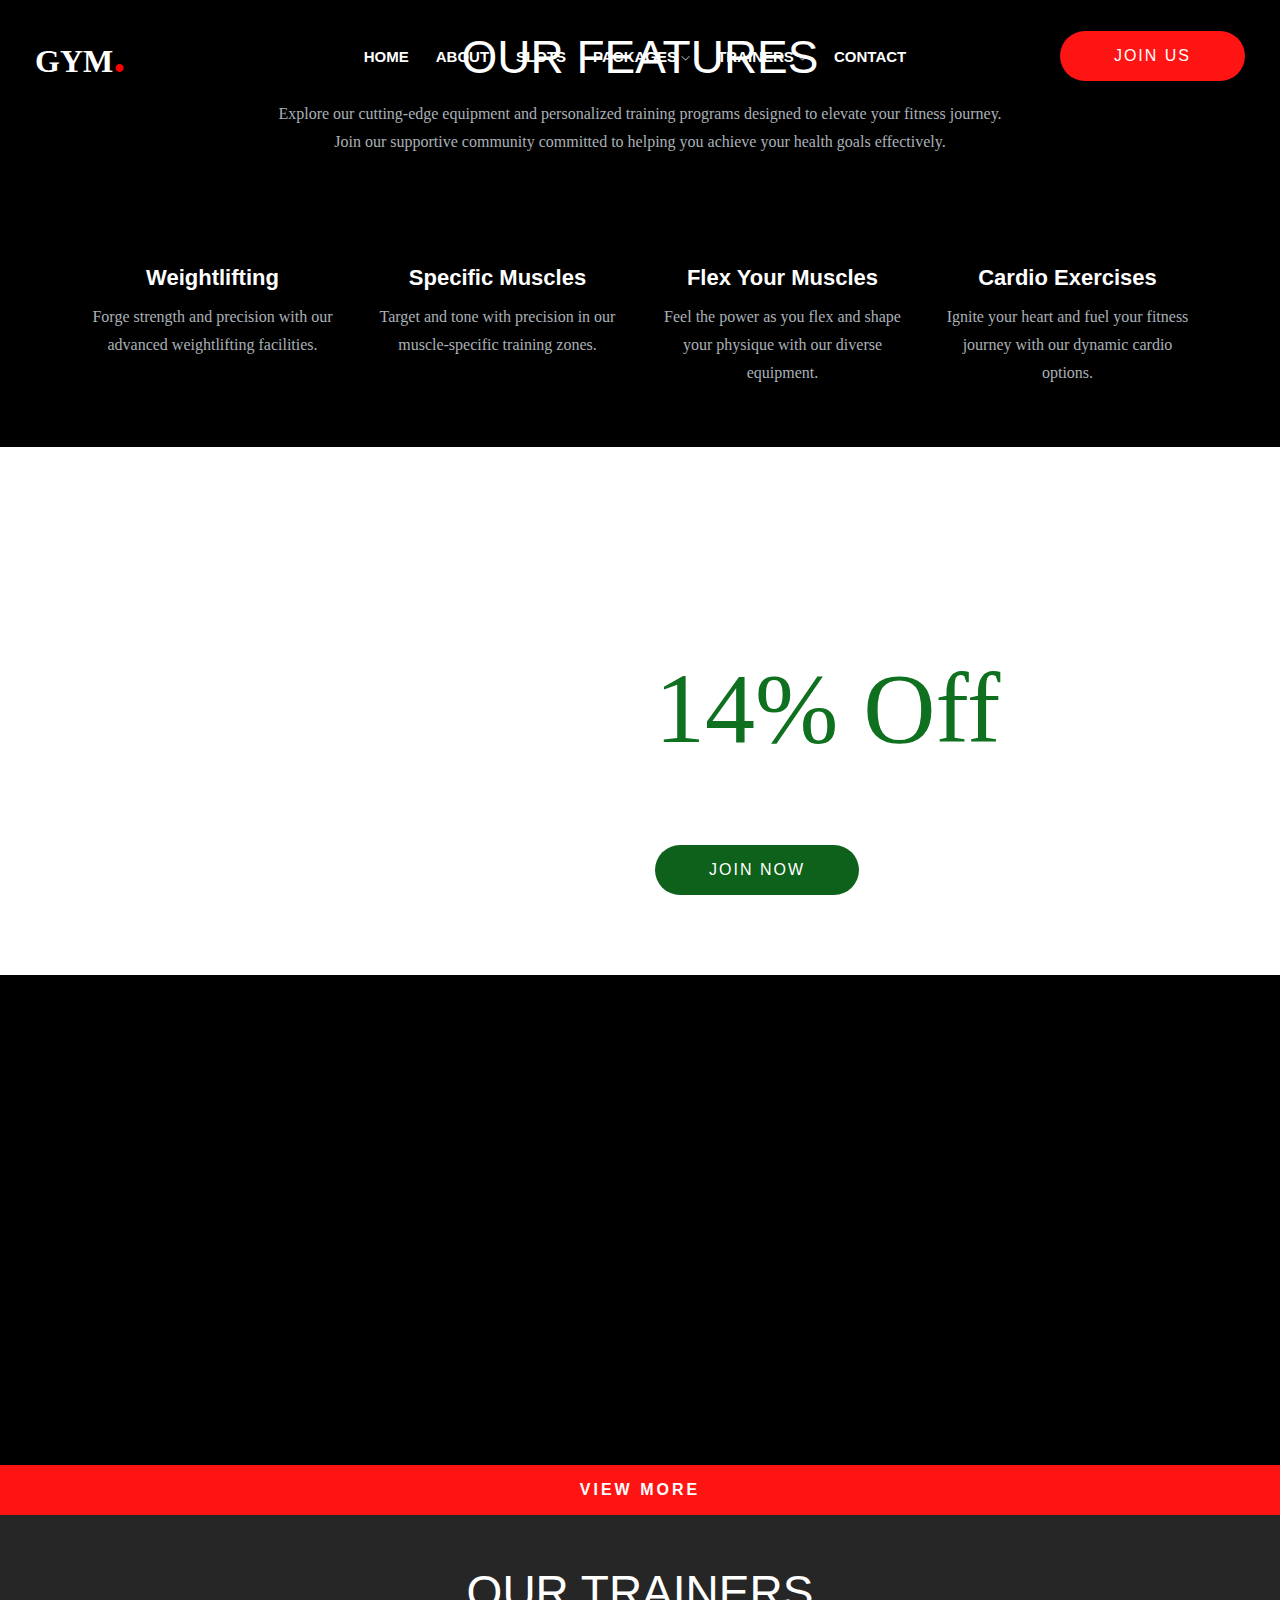
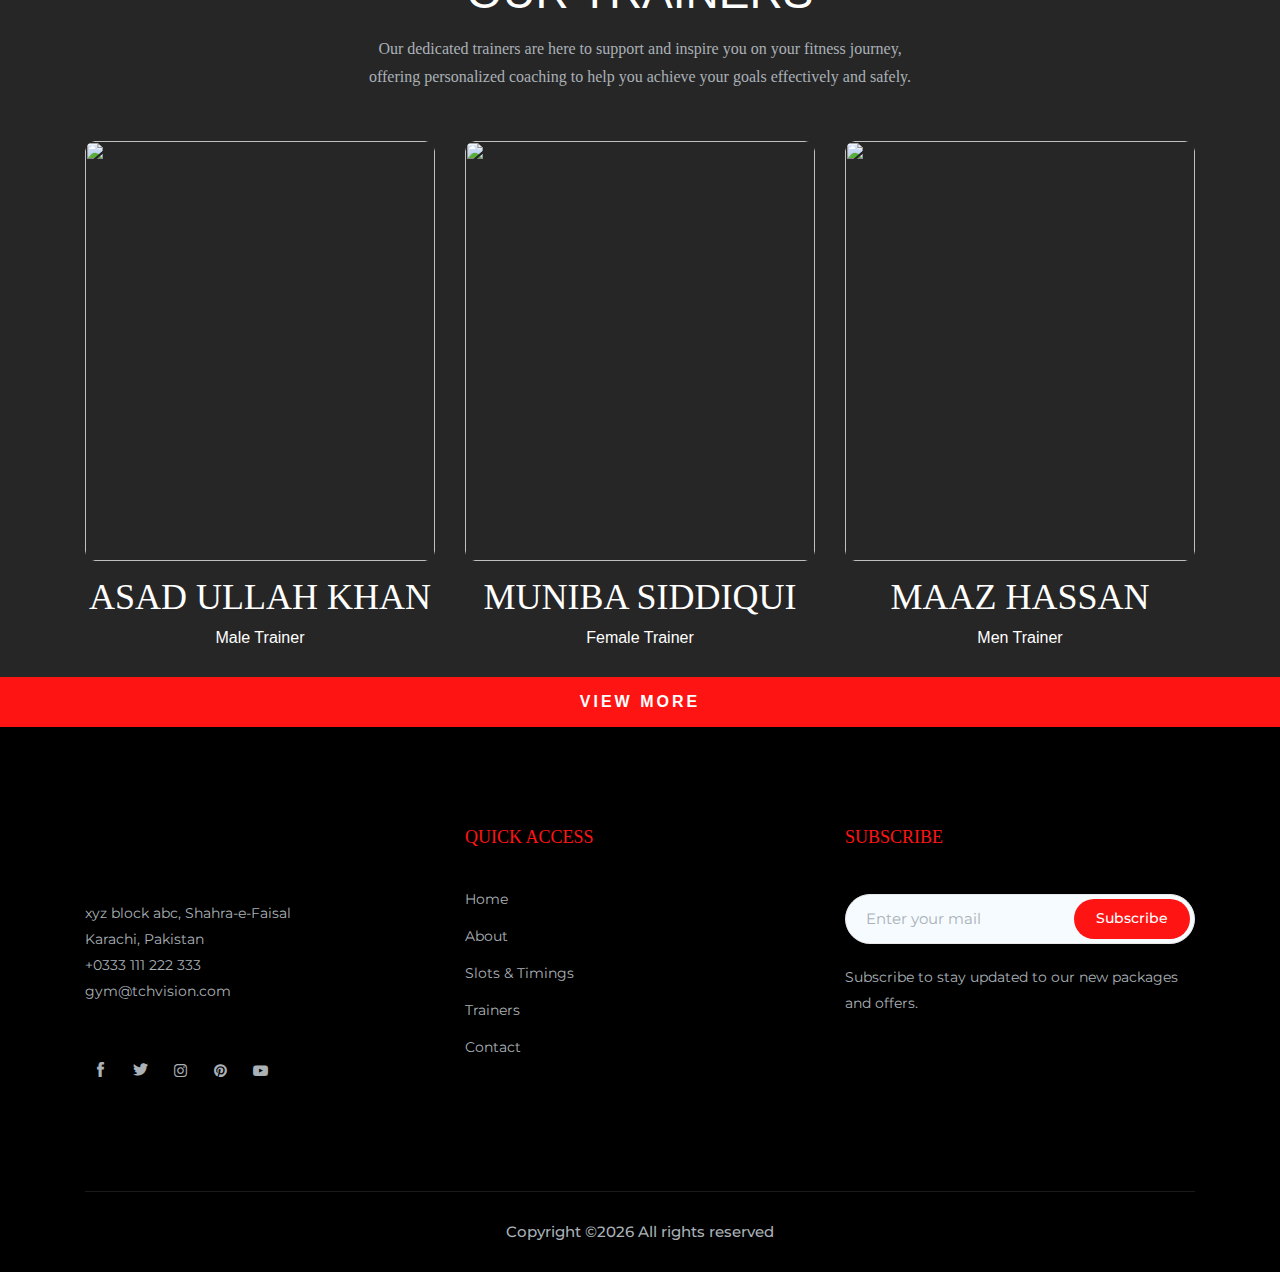
==== index.html @ 20e91f81 "Add files via upload" ====
<!DOCTYPE html>
<html lang="en">
    <head>
        <meta charset="UTF-8">
        <meta name="viewport" content="width=device-width, initial-scale=1.0">
        <title>GYM.</title>

        <!-- <link rel="manifest" href="site.webmanifest"> -->
        <link rel="shortcut icon" type="image/x-icon" href="img/favicon.png">
        <!-- Place favicon.ico in the root directory -->

        <!-- w3school links here  -->
        <!-- links for text animations -->
        <link href="https://unpkg.com/aos@2.3.1/dist/aos.css" rel="stylesheet">


        <!-- CSS here -->
        <link rel="stylesheet" href="css/bootstrap.min.css">
        <link rel="stylesheet" href="css/owl.carousel.min.css">
        <link rel="stylesheet" href="css/magnific-popup.css">
        <link rel="stylesheet" href="css/font-awesome.min.css">
        <link rel="stylesheet" href="css/themify-icons.css">
        <link rel="stylesheet" href="css/gijgo.css">
        <link rel="stylesheet" href="css/nice-select.css">
        <link rel="stylesheet" href="css/flaticon.css">
        <link rel="stylesheet" href="css/slicknav.css">

        <link rel="stylesheet" href="css/style.css">
        <!-- <link rel="stylesheet" href="css/responsive.css"> -->
    </head>
    <body>
        <!-- header-start -->
        <header>
            <div class="header-area ">
                <div id="sticky-header" class="main-header-area">
                    <div class="container-fluid ">
                        <div class="header_bottom_border">
                            <div class="row align-items-center">
                                <div class="col-xl-3 col-lg-2">
                                    <div class="logo">
                                        <a href="index.html">
                                            GYM<span>.</span>
                                        </a>
                                    </div>
                                </div>
                                <div class="col-xl-6 col-lg-7">
                                    <div class="main-menu d-none d-lg-block">
                                        <nav>
                                            <ul id="navigation">
                                                <li><a href="index.html" style="font-family:'Lucida Sans', 'Lucida Sans Regular', 'Lucida Grande', 'Lucida Sans Unicode', Geneva, Verdana, sans-serif;">HOME</a></li>
                                                <li><a href="about.html" style="font-family:'Lucida Sans', 'Lucida Sans Regular', 'Lucida Grande', 'Lucida Sans Unicode', Geneva, Verdana, sans-serif;">ABOUT</a></li>
                                                <li><a href="slots.html" style="font-family:'Lucida Sans', 'Lucida Sans Regular', 'Lucida Grande', 'Lucida Sans Unicode', Geneva, Verdana, sans-serif;">SLOTS</a></li>
                                                <li><a href="#" style="font-family:'Lucida Sans', 'Lucida Sans Regular', 'Lucida Grande', 'Lucida Sans Unicode', Geneva, Verdana, sans-serif;">PACKAGES <i class="ti-angle-down"></i></a>
                                                    <ul class="submenu">
                                                        <li><a href="diet.html" style="font-family:'Lucida Sans', 'Lucida Sans Regular', 'Lucida Grande', 'Lucida Sans Unicode', Geneva, Verdana, sans-serif;">DIET PLANS</a></li>
                                                        <li><a href="exercise.html" style="font-family:'Lucida Sans', 'Lucida Sans Regular', 'Lucida Grande', 'Lucida Sans Unicode', Geneva, Verdana, sans-serif;">EXERCISE PLANS</a></li>
                                                    </ul>
                                                </li>
                                                <li><a href="#" style="font-family:'Lucida Sans', 'Lucida Sans Regular', 'Lucida Grande', 'Lucida Sans Unicode', Geneva, Verdana, sans-serif;">TRAINERS <i class="ti-angle-down"></i></a>
                                                    <ul class="submenu">
                                                        <li><a href="femaletrainer.html" style="font-family:'Lucida Sans', 'Lucida Sans Regular', 'Lucida Grande', 'Lucida Sans Unicode', Geneva, Verdana, sans-serif;">FEMALE TRAINERS</a></li>
                                                        <li><a href="maletrainers.html" style="font-family:'Lucida Sans', 'Lucida Sans Regular', 'Lucida Grande', 'Lucida Sans Unicode', Geneva, Verdana, sans-serif;">MALE TRAINERS</a></li>
                                                    </ul>
                                                </li>
                                                <li><a href="contact.html" style="font-family:'Lucida Sans', 'Lucida Sans Regular', 'Lucida Grande', 'Lucida Sans Unicode', Geneva, Verdana, sans-serif;">CONTACT</a></li>
                                            </ul>
                                        </nav>
                                    </div>
                                </div>
                                <div class="col-xl-3 col-lg-3 d-none d-lg-block">
                                    <div class="Appointment">
                                        <a href="register.html" style="font-family:'Lucida Sans', 'Lucida Sans Regular', 'Lucida Grande', 'Lucida Sans Unicode', Geneva, Verdana, sans-serif; color: white;">
                                            <div class="boxed-btn3 d-none d-lg-block">Join Us</div>
                                        </a>    
                                    </div>
                                </div>
                                <div class="col-12">
                                    <div class="mobile_menu d-block d-lg-none"></div>
                                </div>
                            </div>
                        </div>
                    </div>
                </div>
            </div>
        </header>
        <!-- header-end -->
 
        <!-- slider_area_start -->
        <div class="slider_area">
            <div class="slider_active owl-carousel">
                <div class="single_slider  d-flex align-items-center slider_bg_1 overlay">
                    <div class="container">
                        <div class="row align-items-center justify-content-center">
                            <div class="col-xl-12">
                                <div class="slider_text text-center animate_banner">
                                    <h3>Stronger</h3>
                                    <p style="font-family: cursive;">Every Day, One Rep At A Time</p>
                                    <a href="register.html" class="boxed-btn3" style="font-family:'Lucida Sans', 'Lucida Sans Regular', 'Lucida Grande', 'Lucida Sans Unicode', Geneva, Verdana, sans-serif;">Join Us</a>
                                </div>
                            </div>
                        </div>
                    </div>
                </div>
                <div class="single_slider  d-flex align-items-center slider_bg_2 overlay">
                    <div class="container">
                        <div class="row align-items-center justify-content-center">
                            <div class="col-xl-12">
                                <div class="slider_text text-center">
                                    <h3>Fitter</h3>
                                    <p style="font-family:cursive;">Every Day, One Step At A Time</p>
                                    <a href="register.html" class="boxed-btn3" style="font-family:'Lucida Sans', 'Lucida Sans Regular', 'Lucida Grande', 'Lucida Sans Unicode', Geneva, Verdana, sans-serif;">Join Us</a>
                                </div>
                            </div>
                        </div>
                    </div>
                </div>
            </div>
        </div>
        <!-- slider_area_end -->
        <!-- features_area_start  -->
        <div class="features_area">
            <div class="container">
                <div class="row">
                    <div class="col-xl-12">
                        <div class="section_title text-center" style="margin-bottom: 50px;">
                            <h3 style="font-family:'Franklin Gothic Medium', 'Arial Narrow', Arial, sans-serif;">Our Features</h3>
                            <p style="font-family: cursive;">Explore our cutting-edge equipment and personalized training programs designed to elevate your fitness journey. <br>Join our supportive community committed to helping you achieve your health goals effectively.</p>
                        </div>
                    </div>
                </div>
                <div class="row">
                    <div class="col-lg-3 col-md-6">
                        <div class="single_feature text-center">
                            <div class="icon">
                                <img src="img/svg_icon/1.svg" alt="">
                            </div>
                            <h4 style="font-family:'Franklin Gothic Medium', 'Arial Narrow', Arial, sans-serif;">Weightlifting</h4>
                            <p style="font-family: cursive;">Forge strength and precision with our advanced weightlifting facilities.</p>
                        </div>
                    </div>
                    <div class="col-lg-3 col-md-6">
                        <div class="single_feature text-center">
                            <div class="icon">
                                <img src="img/svg_icon/2.svg" alt="">
                            </div>
                            <h4 style="font-family:'Franklin Gothic Medium', 'Arial Narrow', Arial, sans-serif;">Specific Muscles</h4>
                            <p style="font-family: cursive;">Target and tone with precision in our muscle-specific training zones.</p>
                        </div>
                    </div>
                    <div class="col-lg-3 col-md-6">
                        <div class="single_feature text-center">
                            <div class="icon">
                                <img src="img/svg_icon/3.svg" alt="">
                            </div>
                            <h4 style="font-family:'Franklin Gothic Medium', 'Arial Narrow', Arial, sans-serif;">Flex Your Muscles</h4>
                            <p style="font-family: cursive;">Feel the power as you flex and shape your physique with our diverse equipment.</p>
                        </div>
                    </div>
                    <div class="col-lg-3 col-md-6">
                        <div class="single_feature text-center">
                            <div class="icon">
                                <img src="img/svg_icon/4.svg" alt="">
                            </div>
                            <h4 style="font-family:'Franklin Gothic Medium', 'Arial Narrow', Arial, sans-serif;">Cardio Exercises</h4>
                            <p style="font-family: cursive;">Ignite your heart and fuel your fitness journey with our dynamic cardio options.</p>
                        </div>
                    </div>
                </div>
            </div>
        </div>
        <!-- features_area_end  -->

        <!-- big offer area starts -->
        <div class="offer_area offer_bg">
            <div class="container">
                <div class="row justify-content-end">
                    <div class="col-lg-6">
                        <div class="offer_text scroll-in-view">
                            <h4 style="font-family:cursive;">Independance Day Offer </h4>
                            <h3 style="font-family: cursive;" >14% Off</h3>
                            <p style="font-family: cursive;">There are many variations of passages of lorem Ipsum available, but the majority have suffered alteration.</p>
                            <a href="register.html" class="offerbtn" style="font-family:'Lucida Sans', 'Lucida Sans Regular', 'Lucida Grande', 'Lucida Sans Unicode', Geneva, Verdana, sans-serif;">Join Now</a>
                        </div>
                    </div>
                </div>
            </div>
        </div>
        <!-- big offer area ends -->

        <!-- gallery_start -->
        <div class="black-bg" style="padding-bottom: 30px; padding-left: 15px;">
            <div class="row gallery-item" style="width: 100%;">
                <div class="col-md-4">
                    <a href="img/gallery/g1.jpg" class="img-pop-up">
                        <div class="single-gallery-image" style="background: url(img/gallery/g1.jpg);"></div>
                    </a>
                </div>
                <div class="col-md-4">
                    <a href="img/gallery/g11.jpg" class="img-pop-up">
                        <div class="single-gallery-image" style="background: url(img/gallery/g11.jpg);"></div>
                    </a>
                </div>
                <div class="col-md-4">
                    <a href="img/gallery/g9.jpg" class="img-pop-up">
                        <div class="single-gallery-image" style="background: url(img/gallery/g9.jpg);"></div>
                    </a>
                </div>
                <div class="col-md-6">
                    <a href="img/gallery/g14.jpg" class="img-pop-up">
                        <div class="single-gallery-image" style="background: url(img/gallery/g14.jpg);"></div>
                    </a>
                </div> 
                <div class="col-md-6">
                    <a href="img/gallery/g2.avif" class="img-pop-up">
                        <div class="single-gallery-image" style="background: url(img/gallery/g2.avif);"></div>
                    </a>
                </div>
            </div>
        </div>
        <!-- gallery_area_end  -->

        <a href="about.html" class="view_pore boxed-btn" style="font-family:'Lucida Sans', 'Lucida Sans Regular', 'Lucida Grande', 'Lucida Sans Unicode', Geneva, Verdana, sans-serif;">View More</a>

        <!-- team_area_start  -->
        <div class="team_area team_bg_1 overlay2">
                <div class="container">
                        <div class="row">
                            <div class="col-xl-12">
                                <div class="section_title text-center" style="margin-bottom: 50px;">
                                    <h3 style="font-family:'Franklin Gothic Medium', 'Arial Narrow', Arial, sans-serif;">Our Trainers</h3>
                                    <p style="font-family: cursive;">Our dedicated trainers are here to support and inspire you on your fitness journey, <br> offering personalized coaching to help you achieve your goals effectively and safely.</p>
                                </div>
                            </div>
                        </div>
                    <div class="row">
                        <div class="col-lg-4 col-md-6">
                            <div class="single_team">
                                <div class="team_thumb">
                                    <img src="img/team/t2.avif" alt="" style="height: 420px;">
                                    <div class="team_hover">
                                        <div class="hover_inner text-center">
                                            <ul>
                                                <li><a href="#"> <i class="fa fa-facebook"></i> </a></li>
                                                <li><a href="#"> <i class="fa fa-twitter"></i> </a></li>
                                                <li><a href="#"> <i class="fa fa-instagram"></i> </a></li>
                                            </ul>
                                        </div>
                                    </div>
                                </div>
                                <div class="team_title text-center">
                                    <h3 style="font-family: cursive;">ASAD ULLAH KHAN</h3>
                                    <p style="font-family:'Franklin Gothic Medium', 'Arial Narrow', Arial, sans-serif;">Male Trainer</p>
                                </div>
                            </div>
                        </div>
                        <div class="col-lg-4 col-md-6">
                            <div class="single_team">
                                <div class="team_thumb">
                                    <img src="img/team/t9.jpg" alt="" style="height: 420px;">
                                    <div class="team_hover">
                                        <div class="hover_inner text-center">
                                            <ul>
                                                <li><a href="#"> <i class="fa fa-facebook"></i> </a></li>
                                                <li><a href="#"> <i class="fa fa-twitter"></i> </a></li>
                                                <li><a href="#"> <i class="fa fa-instagram"></i> </a></li>
                                            </ul>
                                        </div>
                                    </div>
                                </div>
                                <div class="team_title text-center">
                                    <h3 style="font-family: cursive;">MUNIBA SIDDIQUI</h3>
                                    <p style="font-family: 'Franklin Gothic Medium', 'Arial Narrow', Arial, sans-serif;">Female Trainer</p>
                                </div>
                            </div>
                        </div>
                        <div class="col-lg-4 col-md-6">
                            <div class="single_team">
                                <div class="team_thumb">
                                    <img src="img/team/t6.jpg" style="height: 420px;" alt="">
                                    <div class="team_hover">
                                        <div class="hover_inner text-center">
                                            <ul>
                                                <li><a href="#"> <i class="fa fa-facebook"></i> </a></li>
                                                <li><a href="#"> <i class="fa fa-twitter"></i> </a></li>
                                                <li><a href="#"> <i class="fa fa-instagram"></i> </a></li>
                                            </ul>
                                        </div>
                                    </div>
                                </div>
                                <div class="team_title text-center">
                                    <h3 style="font-family: cursive;">MAAZ HASSAN</h3>
                                    <p style="font-family: 'Franklin Gothic Medium', 'Arial Narrow', Arial, sans-serif;">Men Trainer</p>
                                </div>
                            </div>
                        </div>
                    </div>
                </div>
        </div>
        <!-- team_area_end  -->

        <a href="maletrainers.html" class="view_pore boxed-btn" style="font-family:'Lucida Sans', 'Lucida Sans Regular', 'Lucida Grande', 'Lucida Sans Unicode', Geneva, Verdana, sans-serif;">View More</a>

        <!-- footer_start  -->
        <footer class="footer">
            <div class="footer_top">
                <div class="container">
                    <div class="row">
                        <div class="col-xl-3 col-md-6 col-lg-3 ">
                            <div class="footer_widget">
                                <div class="footer_logo">
                                    <a href="#"><img src="img/logogym.png" alt="" style="width: 100px;"></a>
                                </div>
                                <p>
                                    xyz block abc, Shahra-e-Faisal<br>Karachi, Pakistan <br>
                                    <a href="#">+0333 111 222 333</a><br>
                                    <a href="#">gym@tchvision.com</a>
                                </p>
                                <div class="socail_links">
                                    <ul>
                                        <li>
                                            <a href="#">
                                                <i class="ti-facebook"></i>
                                            </a>
                                        </li>
                                        <li>
                                            <a href="#">
                                                <i class="ti-twitter-alt"></i>
                                            </a>
                                        </li>
                                        <li>
                                            <a href="#">
                                                <i class="fa fa-instagram"></i>
                                            </a>
                                        </li>
                                        <li>
                                            <a href="#">
                                                <i class="fa fa-pinterest"></i>
                                            </a>
                                        </li>
                                        <li>
                                            <a href="#">
                                                <i class="fa fa-youtube-play"></i>
                                            </a>
                                        </li>
                                    </ul>
                                </div>
                            </div>
                        </div>
                        <div class="col-xl-4 col-md-6 col-lg-4 offset-xl-1">
                            <div class="footer_widget">
                                <h3 class="footer_title" style="font-family: cursive; font-size: 18px;">QUICK ACCESS</h3>
                                <ul class="links">
                                    <li><a href="index.html">Home</a></li>
                                    <li><a href="about.html">About</a></li>
                                    <li><a href="slots.html">Slots & Timings</a></li>
                                    <li><a href="trainers.html"> Trainers</a></li>
                                    <li><a href="contact.html"> Contact</a></li>
                                </ul>
                            </div>
                        </div>
                        <div class="col-xl-4 col-md-6 col-lg-4">
                            <div class="footer_widget">
                                <h3 class="footer_title" style="font-family: cursive; font-size: 18px;">SUBSCRIBE</h3>
                                <form action="#" class="newsletter_form">
                                    <input type="text" placeholder="Enter your mail">
                                    <button type="submit">Subscribe</button>
                                </form>
                                <p class="newsletter_text">Subscribe to stay updated to our new packages and offers.</p>
                            </div>
                        </div>
                    </div>
                </div>
            </div>
            <div class="copy-right_text">
                <div class="container">
                    <div class="footer_border"></div>
                    <div class="row">
                        <div class="col-xl-12">
                            <p class="copy_right text-center">
                                Copyright &copy;<script>document.write(new Date().getFullYear());</script> All rights reserved
                            </p>
                        </div>
                    </div>
                </div>
            </div>
        </footer>
        <!-- footer_end  -->

        <!-- scroll reveal -->
        <script src="https://unpkg.com/scrollreveal"></script>        

        <!-- customized js -->


        
        <!-- JS here -->
        <script src="js/vendor/modernizr-3.5.0.min.js"></script>
        <script src="js/vendor/jquery-1.12.4.min.js"></script>
        <script src="js/popper.min.js"></script>
        <script src="js/bootstrap.min.js"></script>
        <script src="js/owl.carousel.min.js"></script>
        <script src="js/isotope.pkgd.min.js"></script>
        <script src="js/ajax-form.js"></script>
        <script src="js/waypoints.min.js"></script>
        <script src="js/jquery.counterup.min.js"></script>
        <script src="js/imagesloaded.pkgd.min.js"></script>
        <script src="js/scrollIt.js"></script>
        <script src="js/jquery.scrollUp.min.js"></script>
        <script src="js/wow.min.js"></script>
        <script src="js/gijgo.min.js"></script>
        <script src="js/nice-select.min.js"></script>
        <script src="js/jquery.slicknav.min.js"></script>
        <script src="js/jquery.magnific-popup.min.js"></script>
        <script src="js/plugins.js"></script>



        <!--contact js-->
        <script src="js/contact.js"></script>
        <script src="js/jquery.ajaxchimp.min.js"></script>
        <script src="js/jquery.form.js"></script>
        <script src="js/jquery.validate.min.js"></script>
        <script src="js/mail-script.js"></script>


        <script src="js/main.js"></script>
    </body>
</html>
---- css/themify-icons.css ----
@font-face {
	font-family: 'themify';
	src:url('../fonts/themify.eot?-fvbane');
	src:url('../fonts/themify.eot?#iefix-fvbane') format('embedded-opentype'),
		url('../fonts/themify.woff?-fvbane') format('woff'),
		url('../fonts/themify.ttf?-fvbane') format('truetype'),
		url('../fonts/themify.svg?-fvbane#themify') format('svg');
	font-weight: normal;
	font-style: normal;
}

[class^="ti-"], [class*=" ti-"] {
	font-family: 'themify';
	/* speak: none; */
	font-style: normal;
	font-weight: normal;
	font-variant: normal;
	text-transform: none;
	line-height: 1;

	/* Better Font Rendering =========== */
	-webkit-font-smoothing: antialiased;
	-moz-osx-font-smoothing: grayscale;
}

.ti-wand:before {
	content: "\e600";
}
.ti-volume:before {
	content: "\e601";
}
.ti-user:before {
	content: "\e602";
}
.ti-unlock:before {
	content: "\e603";
}
.ti-unlink:before {
	content: "\e604";
}
.ti-trash:before {
	content: "\e605";
}
.ti-thought:before {
	content: "\e606";
}
.ti-target:before {
	content: "\e607";
}
.ti-tag:before {
	content: "\e608";
}
.ti-tablet:before {
	content: "\e609";
}
.ti-star:before {
	content: "\e60a";
}
.ti-spray:before {
	content: "\e60b";
}
.ti-signal:before {
	content: "\e60c";
}
.ti-shopping-cart:before {
	content: "\e60d";
}
.ti-shopping-cart-full:before {
	content: "\e60e";
}
.ti-settings:before {
	content: "\e60f";
}
.ti-search:before {
	content: "\e610";
}
.ti-zoom-in:before {
	content: "\e611";
}
.ti-zoom-out:before {
	content: "\e612";
}
.ti-cut:before {
	content: "\e613";
}
.ti-ruler:before {
	content: "\e614";
}
.ti-ruler-pencil:before {
	content: "\e615";
}
.ti-ruler-alt:before {
	content: "\e616";
}
.ti-bookmark:before {
	content: "\e617";
}
.ti-bookmark-alt:before {
	content: "\e618";
}
.ti-reload:before {
	content: "\e619";
}
.ti-plus:before {
	content: "\e61a";
}
.ti-pin:before {
	content: "\e61b";
}
.ti-pencil:before {
	content: "\e61c";
}
.ti-pencil-alt:before {
	content: "\e61d";
}
.ti-paint-roller:before {
	content: "\e61e";
}
.ti-paint-bucket:before {
	content: "\e61f";
}
.ti-na:before {
	content: "\e620";
}
.ti-mobile:before {
	content: "\e621";
}
.ti-minus:before {
	content: "\e622";
}
.ti-medall:before {
	content: "\e623";
}
.ti-medall-alt:before {
	content: "\e624";
}
.ti-marker:before {
	content: "\e625";
}
.ti-marker-alt:before {
	content: "\e626";
}
.ti-arrow-up:before {
	content: "\e627";
}
.ti-arrow-right:before {
	content: "\e628";
}
.ti-arrow-left:before {
	content: "\e629";
}
.ti-arrow-down:before {
	content: "\e62a";
}
.ti-lock:before {
	content: "\e62b";
}
.ti-location-arrow:before {
	content: "\e62c";
}
.ti-link:before {
	content: "\e62d";
}
.ti-layout:before {
	content: "\e62e";
}
.ti-layers:before {
	content: "\e62f";
}
.ti-layers-alt:before {
	content: "\e630";
}
.ti-key:before {
	content: "\e631";
}
.ti-import:before {
	content: "\e632";
}
.ti-image:before {
	content: "\e633";
}
.ti-heart:before {
	content: "\e634";
}
.ti-heart-broken:before {
	content: "\e635";
}
.ti-hand-stop:before {
	content: "\e636";
}
.ti-hand-open:before {
	content: "\e637";
}
.ti-hand-drag:before {
	content: "\e638";
}
.ti-folder:before {
	content: "\e639";
}
.ti-flag:before {
	content: "\e63a";
}
.ti-flag-alt:before {
	content: "\e63b";
}
.ti-flag-alt-2:before {
	content: "\e63c";
}
.ti-eye:before {
	content: "\e63d";
}
.ti-export:before {
	content: "\e63e";
}
.ti-exchange-vertical:before {
	content: "\e63f";
}
.ti-desktop:before {
	content: "\e640";
}
.ti-cup:before {
	content: "\e641";
}
.ti-crown:before {
	content: "\e642";
}
.ti-comments:before {
	content: "\e643";
}
.ti-comment:before {
	content: "\e644";
}
.ti-comment-alt:before {
	content: "\e645";
}
.ti-close:before {
	content: "\e646";
}
.ti-clip:before {
	content: "\e647";
}
.ti-angle-up:before {
	content: "\e648";
}
.ti-angle-right:before {
	content: "\e649";
}
.ti-angle-left:before {
	content: "\e64a";
}
.ti-angle-down:before {
	content: "\e64b";
}
.ti-check:before {
	content: "\e64c";
}
.ti-check-box:before {
	content: "\e64d";
}
.ti-camera:before {
	content: "\e64e";
}
.ti-announcement:before {
	content: "\e64f";
}
.ti-brush:before {
	content: "\e650";
}
.ti-briefcase:before {
	content: "\e651";
}
.ti-bolt:before {
	content: "\e652";
}
.ti-bolt-alt:before {
	content: "\e653";
}
.ti-blackboard:before {
	content: "\e654";
}
.ti-bag:before {
	content: "\e655";
}
.ti-move:before {
	content: "\e656";
}
.ti-arrows-vertical:before {
	content: "\e657";
}
.ti-arrows-horizontal:before {
	content: "\e658";
}
.ti-fullscreen:before {
	content: "\e659";
}
.ti-arrow-top-right:before {
	content: "\e65a";
}
.ti-arrow-top-left:before {
	content: "\e65b";
}
.ti-arrow-circle-up:before {
	content: "\e65c";
}
.ti-arrow-circle-right:before {
	content: "\e65d";
}
.ti-arrow-circle-left:before {
	content: "\e65e";
}
.ti-arrow-circle-down:before {
	content: "\e65f";
}
.ti-angle-double-up:before {
	content: "\e660";
}
.ti-angle-double-right:before {
	content: "\e661";
}
.ti-angle-double-left:before {
	content: "\e662";
}
.ti-angle-double-down:before {
	content: "\e663";
}
.ti-zip:before {
	content: "\e664";
}
.ti-world:before {
	content: "\e665";
}
.ti-wheelchair:before {
	content: "\e666";
}
.ti-view-list:before {
	content: "\e667";
}
.ti-view-list-alt:before {
	content: "\e668";
}
.ti-view-grid:before {
	content: "\e669";
}
.ti-uppercase:before {
	content: "\e66a";
}
.ti-upload:before {
	content: "\e66b";
}
.ti-underline:before {
	content: "\e66c";
}
.ti-truck:before {
	content: "\e66d";
}
.ti-timer:before {
	content: "\e66e";
}
.ti-ticket:before {
	content: "\e66f";
}
.ti-thumb-up:before {
	content: "\e670";
}
.ti-thumb-down:before {
	content: "\e671";
}
.ti-text:before {
	content: "\e672";
}
.ti-stats-up:before {
	content: "\e673";
}
.ti-stats-down:before {
	content: "\e674";
}
.ti-split-v:before {
	content: "\e675";
}
.ti-split-h:before {
	content: "\e676";
}
.ti-smallcap:before {
	content: "\e677";
}
.ti-shine:before {
	content: "\e678";
}
.ti-shift-right:before {
	content: "\e679";
}
.ti-shift-left:before {
	content: "\e67a";
}
.ti-shield:before {
	content: "\e67b";
}
.ti-notepad:before {
	content: "\e67c";
}
.ti-server:before {
	content: "\e67d";
}
.ti-quote-right:before {
	content: "\e67e";
}
.ti-quote-left:before {
	content: "\e67f";
}
.ti-pulse:before {
	content: "\e680";
}
.ti-printer:before {
	content: "\e681";
}
.ti-power-off:before {
	content: "\e682";
}
.ti-plug:before {
	content: "\e683";
}
.ti-pie-chart:before {
	content: "\e684";
}
.ti-paragraph:before {
	content: "\e685";
}
.ti-panel:before {
	content: "\e686";
}
.ti-package:before {
	content: "\e687";
}
.ti-music:before {
	content: "\e688";
}
.ti-music-alt:before {
	content: "\e689";
}
.ti-mouse:before {
	content: "\e68a";
}
.ti-mouse-alt:before {
	content: "\e68b";
}
.ti-money:before {
	content: "\e68c";
}
.ti-microphone:before {
	content: "\e68d";
}
.ti-menu:before {
	content: "\e68e";
}
.ti-menu-alt:before {
	content: "\e68f";
}
.ti-map:before {
	content: "\e690";
}
.ti-map-alt:before {
	content: "\e691";
}
.ti-loop:before {
	content: "\e692";
}
.ti-location-pin:before {
	content: "\e693";
}
.ti-list:before {
	content: "\e694";
}
.ti-light-bulb:before {
	content: "\e695";
}
.ti-Italic:before {
	content: "\e696";
}
.ti-info:before {
	content: "\e697";
}
.ti-infinite:before {
	content: "\e698";
}
.ti-id-badge:before {
	content: "\e699";
}
.ti-hummer:before {
	content: "\e69a";
}
.ti-home:before {
	content: "\e69b";
}
.ti-help:before {
	content: "\e69c";
}
.ti-headphone:before {
	content: "\e69d";
}
.ti-harddrives:before {
	content: "\e69e";
}
.ti-harddrive:before {
	content: "\e69f";
}
.ti-gift:before {
	content: "\e6a0";
}
.ti-game:before {
	content: "\e6a1";
}
.ti-filter:before {
	content: "\e6a2";
}
.ti-files:before {
	content: "\e6a3";
}
.ti-file:before {
	content: "\e6a4";
}
.ti-eraser:before {
	content: "\e6a5";
}
.ti-envelope:before {
	content: "\e6a6";
}
.ti-download:before {
	content: "\e6a7";
}
.ti-direction:before {
	content: "\e6a8";
}
.ti-direction-alt:before {
	content: "\e6a9";
}
.ti-dashboard:before {
	content: "\e6aa";
}
.ti-control-stop:before {
	content: "\e6ab";
}
.ti-control-shuffle:before {
	content: "\e6ac";
}
.ti-control-play:before {
	content: "\e6ad";
}
.ti-control-pause:before {
	content: "\e6ae";
}
.ti-control-forward:before {
	content: "\e6af";
}
.ti-control-backward:before {
	content: "\e6b0";
}
.ti-cloud:before {
	content: "\e6b1";
}
.ti-cloud-up:before {
	content: "\e6b2";
}
.ti-cloud-down:before {
	content: "\e6b3";
}
.ti-clipboard:before {
	content: "\e6b4";
}
.ti-car:before {
	content: "\e6b5";
}
.ti-calendar:before {
	content: "\e6b6";
}
.ti-book:before {
	content: "\e6b7";
}
.ti-bell:before {
	content: "\e6b8";
}
.ti-basketball:before {
	content: "\e6b9";
}
.ti-bar-chart:before {
	content: "\e6ba";
}
.ti-bar-chart-alt:before {
	content: "\e6bb";
}
.ti-back-right:before {
	content: "\e6bc";
}
.ti-back-left:before {
	content: "\e6bd";
}
.ti-arrows-corner:before {
	content: "\e6be";
}
.ti-archive:before {
	content: "\e6bf";
}
.ti-anchor:before {
	content: "\e6c0";
}
.ti-align-right:before {
	content: "\e6c1";
}
.ti-align-left:before {
	content: "\e6c2";
}
.ti-align-justify:before {
	content: "\e6c3";
}
.ti-align-center:before {
	content: "\e6c4";
}
.ti-alert:before {
	content: "\e6c5";
}
.ti-alarm-clock:before {
	content: "\e6c6";
}
.ti-agenda:before {
	content: "\e6c7";
}
.ti-write:before {
	content: "\e6c8";
}
.ti-window:before {
	content: "\e6c9";
}
.ti-widgetized:before {
	content: "\e6ca";
}
.ti-widget:before {
	content: "\e6cb";
}
.ti-widget-alt:before {
	content: "\e6cc";
}
.ti-wallet:before {
	content: "\e6cd";
}
.ti-video-clapper:before {
	content: "\e6ce";
}
.ti-video-camera:before {
	content: "\e6cf";
}
.ti-vector:before {
	content: "\e6d0";
}
.ti-themify-logo:before {
	content: "\e6d1";
}
.ti-themify-favicon:before {
	content: "\e6d2";
}
.ti-themify-favicon-alt:before {
	content: "\e6d3";
}
.ti-support:before {
	content: "\e6d4";
}
.ti-stamp:before {
	content: "\e6d5";
}
.ti-split-v-alt:before {
	content: "\e6d6";
}
.ti-slice:before {
	content: "\e6d7";
}
.ti-shortcode:before {
	content: "\e6d8";
}
.ti-shift-right-alt:before {
	content: "\e6d9";
}
.ti-shift-left-alt:before {
	content: "\e6da";
}
.ti-ruler-alt-2:before {
	content: "\e6db";
}
.ti-receipt:before {
	content: "\e6dc";
}
.ti-pin2:before {
	content: "\e6dd";
}
.ti-pin-alt:before {
	content: "\e6de";
}
.ti-pencil-alt2:before {
	content: "\e6df";
}
.ti-palette:before {
	content: "\e6e0";
}
.ti-more:before {
	content: "\e6e1";
}
.ti-more-alt:before {
	content: "\e6e2";
}
.ti-microphone-alt:before {
	content: "\e6e3";
}
.ti-magnet:before {
	content: "\e6e4";
}
.ti-line-double:before {
	content: "\e6e5";
}
.ti-line-dotted:before {
	content: "\e6e6";
}
.ti-line-dashed:before {
	content: "\e6e7";
}
.ti-layout-width-full:before {
	content: "\e6e8";
}
.ti-layout-width-default:before {
	content: "\e6e9";
}
.ti-layout-width-default-alt:before {
	content: "\e6ea";
}
.ti-layout-tab:before {
	content: "\e6eb";
}
.ti-layout-tab-window:before {
	content: "\e6ec";
}
.ti-layout-tab-v:before {
	content: "\e6ed";
}
.ti-layout-tab-min:before {
	content: "\e6ee";
}
.ti-layout-slider:before {
	content: "\e6ef";
}
.ti-layout-slider-alt:before {
	content: "\e6f0";
}
.ti-layout-sidebar-right:before {
	content: "\e6f1";
}
.ti-layout-sidebar-none:before {
	content: "\e6f2";
}
.ti-layout-sidebar-left:before {
	content: "\e6f3";
}
.ti-layout-placeholder:before {
	content: "\e6f4";
}
.ti-layout-menu:before {
	content: "\e6f5";
}
.ti-layout-menu-v:before {
	content: "\e6f6";
}
.ti-layout-menu-separated:before {
	content: "\e6f7";
}
.ti-layout-menu-full:before {
	content: "\e6f8";
}
.ti-layout-media-right-alt:before {
	content: "\e6f9";
}
.ti-layout-media-right:before {
	content: "\e6fa";
}
.ti-layout-media-overlay:before {
	content: "\e6fb";
}
.ti-layout-media-overlay-alt:before {
	content: "\e6fc";
}
.ti-layout-media-overlay-alt-2:before {
	content: "\e6fd";
}
.ti-layout-media-left-alt:before {
	content: "\e6fe";
}
.ti-layout-media-left:before {
	content: "\e6ff";
}
.ti-layout-media-center-alt:before {
	content: "\e700";
}
.ti-layout-media-center:before {
	content: "\e701";
}
.ti-layout-list-thumb:before {
	content: "\e702";
}
.ti-layout-list-thumb-alt:before {
	content: "\e703";
}
.ti-layout-list-post:before {
	content: "\e704";
}
.ti-layout-list-large-image:before {
	content: "\e705";
}
.ti-layout-line-solid:before {
	content: "\e706";
}
.ti-layout-grid4:before {
	content: "\e707";
}
.ti-layout-grid3:before {
	content: "\e708";
}
.ti-layout-grid2:before {
	content: "\e709";
}
.ti-layout-grid2-thumb:before {
	content: "\e70a";
}
.ti-layout-cta-right:before {
	content: "\e70b";
}
.ti-layout-cta-left:before {
	content: "\e70c";
}
.ti-layout-cta-center:before {
	content: "\e70d";
}
.ti-layout-cta-btn-right:before {
	content: "\e70e";
}
.ti-layout-cta-btn-left:before {
	content: "\e70f";
}
.ti-layout-column4:before {
	content: "\e710";
}
.ti-layout-column3:before {
	content: "\e711";
}
.ti-layout-column2:before {
	content: "\e712";
}
.ti-layout-accordion-separated:before {
	content: "\e713";
}
.ti-layout-accordion-merged:before {
	content: "\e714";
}
.ti-layout-accordion-list:before {
	content: "\e715";
}
.ti-ink-pen:before {
	content: "\e716";
}
.ti-info-alt:before {
	content: "\e717";
}
.ti-help-alt:before {
	content: "\e718";
}
.ti-headphone-alt:before {
	content: "\e719";
}
.ti-hand-point-up:before {
	content: "\e71a";
}
.ti-hand-point-right:before {
	content: "\e71b";
}
.ti-hand-point-left:before {
	content: "\e71c";
}
.ti-hand-point-down:before {
	content: "\e71d";
}
.ti-gallery:before {
	content: "\e71e";
}
.ti-face-smile:before {
	content: "\e71f";
}
.ti-face-sad:before {
	content: "\e720";
}
.ti-credit-card:before {
	content: "\e721";
}
.ti-control-skip-forward:before {
	content: "\e722";
}
.ti-control-skip-backward:before {
	content: "\e723";
}
.ti-control-record:before {
	content: "\e724";
}
.ti-control-eject:before {
	content: "\e725";
}
.ti-comments-smiley:before {
	content: "\e726";
}
.ti-brush-alt:before {
	content: "\e727";
}
.ti-youtube:before {
	content: "\e728";
}
.ti-vimeo:before {
	content: "\e729";
}
.ti-twitter:before {
	content: "\e72a";
}
.ti-time:before {
	content: "\e72b";
}
.ti-tumblr:before {
	content: "\e72c";
}
.ti-skype:before {
	content: "\e72d";
}
.ti-share:before {
	content: "\e72e";
}
.ti-share-alt:before {
	content: "\e72f";
}
.ti-rocket:before {
	content: "\e730";
}
.ti-pinterest:before {
	content: "\e731";
}
.ti-new-window:before {
	content: "\e732";
}
.ti-microsoft:before {
	content: "\e733";
}
.ti-list-ol:before {
	content: "\e734";
}
.ti-linkedin:before {
	content: "\e735";
}
.ti-layout-sidebar-2:before {
	content: "\e736";
}
.ti-layout-grid4-alt:before {
	content: "\e737";
}
.ti-layout-grid3-alt:before {
	content: "\e738";
}
.ti-layout-grid2-alt:before {
	content: "\e739";
}
.ti-layout-column4-alt:before {
	content: "\e73a";
}
.ti-layout-column3-alt:before {
	content: "\e73b";
}
.ti-layout-column2-alt:before {
	content: "\e73c";
}
.ti-instagram:before {
	content: "\e73d";
}
.ti-google:before {
	content: "\e73e";
}
.ti-github:before {
	content: "\e73f";
}
.ti-flickr:before {
	content: "\e740";
}
.ti-facebook:before {
	content: "\e741";
}
.ti-dropbox:before {
	content: "\e742";
}
.ti-dribbble:before {
	content: "\e743";
}
.ti-apple:before {
	content: "\e744";
}
.ti-android:before {
	content: "\e745";
}
.ti-save:before {
	content: "\e746";
}
.ti-save-alt:before {
	content: "\e747";
}
.ti-yahoo:before {
	content: "\e748";
}
.ti-wordpress:before {
	content: "\e749";
}
.ti-vimeo-alt:before {
	content: "\e74a";
}
.ti-twitter-alt:before {
	content: "\e74b";
}
.ti-tumblr-alt:before {
	content: "\e74c";
}
.ti-trello:before {
	content: "\e74d";
}
.ti-stack-overflow:before {
	content: "\e74e";
}
.ti-soundcloud:before {
	content: "\e74f";
}
.ti-sharethis:before {
	content: "\e750";
}
.ti-sharethis-alt:before {
	content: "\e751";
}
.ti-reddit:before {
	content: "\e752";
}
.ti-pinterest-alt:before {
	content: "\e753";
}
.ti-microsoft-alt:before {
	content: "\e754";
}
.ti-linux:before {
	content: "\e755";
}
.ti-jsfiddle:before {
	content: "\e756";
}
.ti-joomla:before {
	content: "\e757";
}
.ti-html5:before {
	content: "\e758";
}
.ti-flickr-alt:before {
	content: "\e759";
}
.ti-email:before {
	content: "\e75a";
}
.ti-drupal:before {
	content: "\e75b";
}
.ti-dropbox-alt:before {
	content: "\e75c";
}
.ti-css3:before {
	content: "\e75d";
}
.ti-rss:before {
	content: "\e75e";
}
.ti-rss-alt:before {
	content: "\e75f";
}
---- css/gijgo.css ----
.gj-button {
    background-color: #f5f5f5;
    border: 1px solid #ddd;
    color: #000;
    border-radius: 3px;
    padding: 6px 10px;
    cursor: pointer;
}

.gj-unselectable {
    -webkit-touch-callout: none;
    -webkit-user-select: none;
    -khtml-user-select: none;
    -moz-user-select: none;
    -ms-user-select: none;
    user-select: none;
}

.gj-row {
    display: -webkit-box;
    display: -ms-flexbox;
    display: flex;
    -ms-flex-wrap: wrap;
    flex-wrap: wrap;
}

.gj-margin-left-5 {
    margin-left: 5px;
}

.gj-margin-left-10 {
    margin-left: 10px;
}

.gj-width-full {
    width: 100%;
}

.gj-cursor-pointer {
    cursor: pointer;
}

.gj-text-align-center {
    text-align: center;
}

.gj-font-size-16 {
    font-size: 16px;
}

.gj-hidden {
    display: none;
}

/** Material Design */
.gj-button-md {
    background: 0 0;
    border: none;
    border-radius: 2px;
    color: rgba(0, 0, 0, 0.87);
    position: relative;
    height: 36px;
    margin: 0;
    min-width: 64px;
    padding: 0 16px;
    display: inline-block;
    font-family: "Roboto","Helvetica","Arial",sans-serif;
    font-size: 1rem;
    font-weight: 500;
    text-transform: uppercase;
    letter-spacing: 0;
    overflow: hidden;
    will-change: box-shadow;
    transition: box-shadow .2s cubic-bezier(.4,0,1,1),background-color .2s cubic-bezier(.4,0,.2,1),color .2s cubic-bezier(.4,0,.2,1);
    outline: none;
    cursor: pointer;
    text-decoration: none;
    text-align: center;
    line-height: 36px;
    vertical-align: middle;
    overflow: hidden;
    -webkit-user-select: none;
    -moz-user-select: none;
    -ms-user-select: none;
    user-select: none;
}

.gj-button-md:hover {
    background-color: rgba(158,158,158,.2);
}

.gj-button-md:disabled {
    color: rgba(0,0,0,.26);
    background: 0 0;
}

.gj-button-md .material-icons,
.gj-button-md .gj-icon {
    vertical-align: middle;
    /*font-size: 1.3rem;
    margin-right: 4px;*/
}

.gj-button-md.gj-button-md-icon {
    width: 24px;
    height: 31px;
    min-width: 24px;
    padding: 0px;
    display: table;
}

.gj-button-md.gj-button-md-icon .material-icons,
.gj-button-md.gj-button-md-icon .gj-icon {
    display: table-cell;
    margin-right: 0px;
    width: 24px;
    height: 24px;
}

.gj-button-md.active {
    background-color: rgba(158,158,158,.4);
}

.gj-button-md-group {
    position: relative;
    display: inline-block;
    vertical-align: middle;
}

.gj-textbox-md {
    border: none;
    border-bottom: 1px solid rgba(0,0,0,.42);
    display: block;
    font-family: "Helvetica","Arial",sans-serif;
    font-size: 16px;
    line-height: 16px;
    padding: 4px 0px;
    margin: 0;
    width: 100%;
    background: 0 0;
    text-align: left;
    color: rgba(0,0,0,.87);
}

.gj-textbox-md:focus,
.gj-textbox-md:active {
    border-bottom: 2px solid rgba(0,0,0,.42);
    outline: none;
}

.gj-textbox-md::placeholder {
    color: #8e8e8e;
}

.gj-textbox-md:-ms-input-placeholder {
    color: #8e8e8e;
}

.gj-textbox-md::-ms-input-placeholder {
    color: #8e8e8e;
}

.gj-md-spacer-24 {
    min-width: 24px;
    width: 24px;
    display: inline-block;
}

.gj-md-spacer-32 {
    min-width: 32px;
    width: 32px;
    display: inline-block;
}

.gj-modal {
    position: fixed;
    top: 0;
    right: 0;
    bottom: 0;
    left: 0;
    z-index: 1203;
    display: none;
    overflow: hidden;
    -webkit-overflow-scrolling: touch;
    outline: 0;
    background-color: rgba(0, 0, 0, 0.54118);
    transition: 200ms ease opacity;
    will-change: opacity;
}

/* List */
ul.gj-list li [data-role="wrapper"] {
    display: table;
    width: 100%;
}

ul.gj-list li [data-role="checkbox"] {
    display: table-cell;
    vertical-align:middle;
    text-align:center;
}

ul.gj-list li [data-role="image"] {
    display: table-cell;
    vertical-align:middle;
    text-align:center;
}

ul.gj-list li [data-role="display"] {
    display: table-cell;
    vertical-align:middle;
    cursor: pointer;
}

ul.gj-list li [data-role="display"]:empty:before {
  content: "\200b"; /* unicode zero width space character */
}

/* List - Bootstrap */
ul.gj-list-bootstrap {
    padding-left: 0px;
    margin-bottom: 0px;
}

ul.gj-list-bootstrap li {
    padding: 0px;
}

ul.gj-list-bootstrap li [data-role="wrapper"] {
    padding: 0px 10px;
}

ul.gj-list-bootstrap li [data-role="checkbox"] {
    width: 24px;
    padding: 3px;
}

ul.gj-list-bootstrap li [data-role="image"] {
    width: 24px;
    height: 24px;
}

ul.gj-list-bootstrap li [data-role="display"] {
    padding: 8px 0px 8px 4px;
}

.list-group-item.active ul li, .list-group-item.active:focus ul li, .list-group-item.active:hover ul li {
    text-shadow: none;
    color:initial;
}

/* List - Material Design */
ul.gj-list-md {
    padding: 0px;
    list-style: none;
    list-style-type: none;
    line-height: 24px;
    letter-spacing: 0;
    color: #616161; /* Gray 700 */
}

ul.gj-list-md li {
    display: list-item;
    list-style-type: none;
    padding: 0px;
    min-height: unset;
    box-sizing: border-box;
    align-items: center;
    cursor: default;
    overflow: hidden;

    font-family: "Roboto","Helvetica","Arial",sans-serif;
    font-size: 16px;
    font-weight: 400;
    letter-spacing: .04em;
    line-height: 1;
    
    -webkit-flex-direction: row;
    -ms-flex-direction: row;
    flex-direction: row;
    -webkit-flex-wrap: nowrap;
    -ms-flex-wrap: nowrap;
    flex-wrap: nowrap;
}

ul.gj-list-md li [data-role="checkbox"] {
    height: 24px;
    width: 24px;
}

ul.gj-list-md li [data-role="image"] {
    height: 24px;
    width: 24px;
}

ul.gj-list-md li [data-role="display"] {
    padding: 8px 0px 8px 5px;
    order: 0;
    flex-grow: 2;
    text-decoration: none;
    box-sizing: border-box;
    align-items: center;
    text-align: left;
    color: rgba(0,0,0,.87);
}

ul.gj-list-md li.disabled>[data-role="wrapper"]>[data-role="display"] {
    color: #9E9E9E; /* Gray 500 */
}

.gj-list-md-active {
    background: #e0e0e0;
    color: #3f51b5;
}


/* Picker */
.gj-picker {
    position: absolute;
    z-index: 1203;
    background-color: #fff;
}

.gj-picker .selected {
    color: #fff;
}

/* Material Design */
.gj-picker-md {
    font-family: "Roboto","Helvetica","Arial",sans-serif;
    font-size: 16px;
    font-weight: 400;
    letter-spacing: .04em;
    line-height: 1;
    color: rgba(0,0,0,.87);
    border: 1px solid #E0E0E0;
}

.gj-modal .gj-picker-md {
    border: 0px;
}

.gj-picker-md [role="header"] {
    color: rgba(255, 255, 255, 0.54);
    display: flex;
    background: #2196f3;
    align-items: baseline;
    user-select: none;
    justify-content: center;
}

.gj-picker-md [role="footer"] {
    float: right;
    padding: 10px;
}

.gj-picker-md [role="footer"] button.gj-button-md {
    color: #2196f3;
    font-weight: bold;
    font-size: 13px;
}

/* Bootstrap */
.gj-picker-bootstrap {
    border-radius: 4px;
    border: 1px solid #E0E0E0;
}

.gj-picker-bootstrap .selected {
    color: #888;
}

.gj-picker-bootstrap [role="header"] {
    background: #eee;
    color: #AAA;
}
@font-face {
    font-family: 'gijgo-material';
    src: url('../fonts/gijgo-material.eot?235541');
    src: url('../fonts/gijgo-material.eot?235541#iefix') format('embedded-opentype'), url('../fonts/gijgo-material.ttf?235541') format('truetype'), url('../fonts/gijgo-material.woff?235541') format('woff'), url('../fonts/gijgo-material.svg?235541#gijgo-material') format('svg');
    font-weight: normal;
    font-style: normal;
}

.gj-icon {
    /* use !important to prevent issues with browser extensions that change fonts */
    font-family: 'gijgo-material' !important;
    font-size: 24px;
    speak: none;
    font-style: normal;
    font-weight: normal;
    font-variant: normal;
    text-transform: none;
    line-height: 1;
    /* Enable Ligatures ================ */
    letter-spacing: 0;
    -webkit-font-feature-settings: "liga";
    -moz-font-feature-settings: "liga=1";
    -moz-font-feature-settings: "liga";
    -ms-font-feature-settings: "liga" 1;
    font-feature-settings: "liga";
    -webkit-font-variant-ligatures: discretionary-ligatures;
    font-variant-ligatures: discretionary-ligatures;
    /* Better Font Rendering =========== */
    -webkit-font-smoothing: antialiased;
    -moz-osx-font-smoothing: grayscale;
}

.gj-icon.undo:before {
    content: "\e900";
}

.gj-icon.vertical-align-top:before {
    content: "\e901";
}

.gj-icon.vertical-align-center:before {
    content: "\e902";
}

.gj-icon.vertical-align-bottom:before {
    content: "\e903";
}

.gj-icon.arrow-dropup:before {
    content: "\e904";
}

.gj-icon.clock:before {
    content: "\e905";
}

.gj-icon.refresh:before {
    content: "\e906";
}

.gj-icon.last-page:before {
    content: "\e907";
}

.gj-icon.first-page:before {
    content: "\e908";
}

.gj-icon.cancel:before {
    content: "\e909";
}

.gj-icon.clear:before {
    content: "\e90a";
}

.gj-icon.check-circle:before {
    content: "\e90b";
}

.gj-icon.delete:before {
    content: "\e90c";
}

.gj-icon.arrow-upward:before {
    content: "\e90d";
}

.gj-icon.arrow-forward:before {
    content: "\e90e";
}

.gj-icon.arrow-downward:before {
    content: "\e90f";
}

.gj-icon.arrow-back:before {
    content: "\e910";
}

.gj-icon.list-numbered:before {
    content: "\e911";
}

.gj-icon.list-bulleted:before {
    content: "\e912";
}

.gj-icon.indent-increase:before {
    content: "\e913";
}

.gj-icon.indent-decrease:before {
    content: "\e914";
}

.gj-icon.redo:before {
    content: "\e915";
}

.gj-icon.align-right:before {
    content: "\e916";
}

.gj-icon.align-left:before {
    content: "\e917";
}

.gj-icon.align-justify:before {
    content: "\e918";
}

.gj-icon.align-center:before {
    content: "\e919";
}

.gj-icon.strikethrough:before {
    content: "\e91a";
}

.gj-icon.italic:before {
    content: "\e91b";
}

.gj-icon.underlined:before {
    content: "\e91c";
}

.gj-icon.bold:before {
    content: "\e91d";
}

.gj-icon.arrow-dropdown:before {
    content: "\e91e";
}

.gj-icon.done:before {
    content: "\e91f";
}

.gj-icon.pencil:before {
    content: "\e920";
}

.gj-icon.minus:before {
    content: "\e921";
}

.gj-icon.plus:before {
    content: "\e922";
}

.gj-icon.chevron-up:before {
    content: "\e923";
}

.gj-icon.chevron-right:before {
    content: "\e924";
}

.gj-icon.chevron-down:before {
    content: "\e925";
}

.gj-icon.chevron-left:before {
    content: "\e926";
}

.gj-icon.event:before {
    content: "\e927";
}
.gj-draggable {
    cursor: move;
}
.gj-resizable-handle {
    position: absolute;
    font-size: 0.1px;
    display: block;
    -ms-touch-action: none;
    touch-action: none;
    z-index: 1203;
}

.gj-resizable-n {
    cursor: n-resize;
    height: 7px;
    width: 100%;
    top: -5px;
    left: 0;
}
.gj-resizable-e {
    cursor: e-resize;
    width: 7px;
    right: -5px;
    top: 0;
    height: 100%;
}
.gj-resizable-s {
    cursor: s-resize;
    height: 7px;
    width: 100%;
    bottom: -5px;
    left: 0;
}
.gj-resizable-w {
	cursor: w-resize;
	width: 7px;
	left: -5px;
	top: 0;
	height: 100%;
}
.gj-resizable-se {
	cursor: se-resize;
	width: 12px;
	height: 12px;
	right: 1px;
	bottom: 1px;
}
.gj-resizable-sw {
	cursor: sw-resize;
	width: 9px;
	height: 9px;
	left: -5px;
	bottom: -5px;
}
.gj-resizable-nw {
	cursor: nw-resize;
	width: 9px;
	height: 9px;
	left: -5px;
	top: -5px;
}
.gj-resizable-ne {
	cursor: ne-resize;
	width: 9px;
	height: 9px;
	right: -5px;
	top: -5px;
}

.gj-dialog-footer {
    position: absolute;
    bottom: 0px;
    width: 100%;
    margin-top: 0px;
}

.gj-dialog-scrollable [data-role="body"] {
    overflow-x: hidden;
    overflow-y: scroll;
}

/** Bootstrap 3 **/
.gj-dialog-bootstrap {
    overflow: hidden;
    z-index: 1202;
}

.gj-dialog-bootstrap [data-role="title"] {
    display: inline;
}
.gj-dialog-bootstrap [data-role="close"] {
    line-height: 1.42857143;
}

/** Bootstrap 4 **/
.gj-dialog-bootstrap4 {
    overflow: hidden;
    z-index: 1202;
}

.gj-dialog-bootstrap4 [data-role="title"] {
    display: inline;
}
.gj-dialog-bootstrap4 [data-role="close"] {
    line-height: 1.5;
}

/** Material Design **/
.gj-dialog-md {
    background-color: #FFF;
    overflow: hidden;
    border: none;
    box-shadow: 0 11px 15px -7px rgba(0,0,0,.2), 0 24px 38px 3px rgba(0,0,0,.14), 0 9px 46px 8px rgba(0,0,0,.12);
    box-sizing: border-box;
    position: relative;
    display: -webkit-box;
    display: -webkit-flex;
    display: -ms-flexbox;
    display: flex;
    -webkit-box-orient: vertical;
    -webkit-box-direction: normal;
    -webkit-flex-direction: column;
    -ms-flex-direction: column;
    flex-direction: column;
    -webkit-background-clip: padding-box;
    background-clip: padding-box;
    outline: 0;
    z-index: 1202;
}

.gj-dialog-md-header {
    padding: 24px 24px 0px 24px;
    font-family: "Roboto","Helvetica","Arial",sans-serif;
}

.gj-dialog-md-title {
    margin: 0;
    font-weight: 400;
    display: inline;
    line-height: 28px;
    font-size: 20px;
}

.gj-dialog-md-close {
    -webkit-appearance: none;
    padding: 0;
    cursor: pointer;
    background: 0 0;
    border: 0;
    float: right;
    line-height: 28px;
    font-size: 28px;
}

.gj-dialog-md-body {
    padding: 20px 24px 24px 24px;
    color: rgba(0,0,0,.54);
    font-family: "Helvetica","Arial",sans-serif;
    font-size: 14px;
    font-weight: 400;
    line-height: 20px;
}

.gj-dialog-md-footer {
    padding: 8px 8px 8px 24px;
    display: -webkit-flex;
    display: -ms-flexbox;
    display: flex;
    -webkit-flex-direction: row-reverse;
    -ms-flex-direction: row-reverse;
    flex-direction: row-reverse;
    -webkit-flex-wrap: wrap;
    -ms-flex-wrap: wrap;
    flex-wrap: wrap;

    box-sizing: border-box;
}

.gj-dialog-md-footer>*:first-child {
    margin-right: 0;
}

.gj-dialog-md-footer>* {
    margin-right: 8px;
    height: 36px;
}
DIV.gj-grid-wrapper {
    margin: auto;
    position: relative;
    clear:both;
    z-index: 1;
}

TABLE.gj-grid {
    margin: auto;    
    border-collapse: collapse;
    width: 100%;
    table-layout: fixed;
}

TABLE.gj-grid THEAD TH [data-role="selectAll"] {
    margin: auto;
}

TABLE.gj-grid THEAD TH [data-role="title"] {
    display: inline-block;
}

TABLE.gj-grid THEAD TH [data-role="sorticon"] {
    display: inline-block;
}

TABLE.gj-grid THEAD TH {
    overflow: hidden;
    text-overflow: ellipsis;
}

TABLE.gj-grid.autogrow-header-row THEAD TH {
    overflow: auto;
    text-overflow: initial;
    white-space: pre-wrap;
    -ms-word-break: break-word;
    word-break: break-word;
}

TABLE.gj-grid > tbody > tr > td {
    overflow: hidden;
    position: relative;
}

table.gj-grid tbody div[data-role="display"] {
    vertical-align: middle;
    text-indent: 0;
    white-space: pre-wrap;
    -ms-word-break: break-word;
    word-break: break-word;
}

table.gj-grid.fixed-body-rows tbody div[data-role="display"] {
    overflow: hidden;
    text-overflow: ellipsis;
    white-space: nowrap;
    -ms-word-break: initial;
    word-break: initial;
}

table.gj-grid tfoot DIV[data-role="display"] {
    vertical-align: middle;
    text-indent: 0;
    display: flex;
}

TABLE.gj-grid .fa {
    padding: 2px;
}

TABLE.gj-grid > tbody > tr > td > div {
    padding: 2px;
    overflow: hidden;
}

DIV.gj-grid-wrapper DIV.gj-grid-loading-cover
{
    background: #BBBBBB;
    opacity: 0.5;
    position: absolute;
    vertical-align: middle;
}

DIV.gj-grid-wrapper DIV.gj-grid-loading-text
{
    position: absolute;
    font-weight: bold;
}

/* Bootstrap Theme */
table.gj-grid-bootstrap thead th {
    background-color: #f5f5f5;
    vertical-align:middle;
}

table.gj-grid-bootstrap thead th [data-role="sorticon"] {
    margin-left: 5px;
}

table.gj-grid-bootstrap thead th [data-role="sorticon"] i.gj-icon,
table.gj-grid-bootstrap thead th [data-role="sorticon"] i.material-icons {
    position: absolute;
    font-size: 20px;
    top: 15px;
}

table.gj-grid-bootstrap tbody tr td div[data-role="display"] {
    padding: 0px;
}

.gj-grid-bootstrap-4 .gj-checkbox-bootstrap {
    display: inline-block;
    padding-top: 2px;
}

.gj-grid-bootstrap-4 tbody tr.active {
    background-color: rgba(0,0,0,.075);
}

/* Material Design Theme */
.gj-grid-md {
    position: relative;
    border: 1px solid #e0e0e0;
    border-collapse: collapse;
    white-space: nowrap;
    font-size: 13px;
    font-family: "Roboto","Helvetica","Arial",sans-serif;
    background-color: #fff;
}

.gj-grid-md td:first-of-type, .gj-grid-md th:first-of-type {
    padding-left: 24px;
}

.gj-grid-md th {
    position: relative;
    vertical-align: bottom;
    font-weight: 700;
    line-height: 31px;
    letter-spacing: 0;
    height: 56px;
    font-size: 12px;
    color: rgba(0,0,0,.54);
    padding-bottom: 8px;
    box-sizing: border-box;
    padding: 12px 18px;
    text-align: right;
}

.gj-grid-md td {
    position: relative;
    height: 48px;
    border-top: 1px solid #e0e0e0;
    border-bottom: 1px solid #e0e0e0;
    padding: 12px 18px;
    box-sizing: border-box;
    text-align: left;
    color: rgba(0,0,0,.87);
}

.gj-grid-md tbody tr {
    position: relative;
    height: 48px;
    transition-duration: .28s;
    transition-timing-function: cubic-bezier(.4,0,.2,1);
    transition-property: background-color;
}

.gj-grid-md tbody tr:hover {
    background-color: #EEEEEE; /* Gray 200 */
}

.gj-grid-md tbody tr.gj-grid-md-select {
    background-color: #F5F5F5; /* Grey 100 */
}


table.gj-grid-md thead th [data-role="sorticon"] {
    margin-left: 5px;
}

table.gj-grid-md thead th [data-role="sorticon"] i.gj-icon,
table.gj-grid-md thead th [data-role="sorticon"] i.material-icons {
    position: absolute;
    font-size: 16px;
    top: 19px;
}

table.gj-grid-md thead th.gj-grid-select-all {
    padding-bottom: 3px;
}
/* Hide all prioritized columns by default */
@media only all {
	th.display-1120,
	td.display-1120,
	th.display-960,
	td.display-960,
	th.display-800,
	td.display-800,
	th.display-640,
	td.display-640,
	th.display-480,
	td.display-480,
	th.display-320,
	td.display-320 {
		display: none;
	}
}

/* Show at 320px (20em x 16px) */
@media screen and (min-width: 20em) {
	TABLE.gj-grid-bootstrap th.display-320,
	TABLE.gj-grid-bootstrap td.display-320 {
		display: table-cell;
	}
}
/* Show at 480px (30em x 16px) */
@media screen and (min-width: 30em) {
	TABLE.gj-grid-bootstrap th.display-480,
	TABLE.gj-grid-bootstrap td.display-480 {
		display: table-cell;
	}
}
/* Show at 640px (40em x 16px) */
@media screen and (min-width: 40em) {
	TABLE.gj-grid-bootstrap th.display-640,
	TABLE.gj-grid-bootstrap td.display-640 {
		display: table-cell;
	}
}
/* Show at 800px (50em x 16px) */
@media screen and (min-width: 50em) {
	TABLE.gj-grid-bootstrap th.display-800,
	TABLE.gj-grid-bootstrap td.display-800 {
		display: table-cell;
	}
}
/* Show at 960px (60em x 16px) */
@media screen and (min-width: 60em) {
	TABLE.gj-grid-bootstrap th.display-960,
	TABLE.gj-grid-bootstrap td.display-960 {
		display: table-cell;
	}
}
/* Show at 1,120px (70em x 16px) */
@media screen and (min-width: 70em) {
	TABLE.gj-grid-bootstrap th.display-1120,
	TABLE.gj-grid-bootstrap td.display-1120 {
		display: table-cell;
	}
}

/* Material Design Theme */
.gj-grid-md tfoot tr th {
    padding-right: 14px;
}

.gj-grid-md tfoot tr[data-role="pager"] .gj-grid-mdl-pager-label {
    padding-left: 5px;
    padding-right: 5px;
}

.gj-grid-md tfoot tr[data-role="pager"] .gj-dropdown-md {
    margin-left: 12px;
}

.gj-grid-md tfoot tr[data-role="pager"] .gj-dropdown-md [role="presenter"] {
    font-size: 12px;
    font-weight: bold;
    color: rgba(0,0,0,.54);
}

.gj-grid-md tfoot tr[data-role="pager"] .gj-dropdown-md [role="presenter"] [role="display"] {
    text-align: right;
}

.gj-grid-md tfoot tr[data-role="pager"] .gj-grid-md-limit-select {
    margin-left: 10px;
    font-size: 12px;
    font-weight: bold;
    color: rgba(0,0,0,.54);
}

/* Bootstrap */
.gj-grid-bootstrap tfoot tr[data-role="pager"] th {
    line-height: 30px;
    background-color: #f5f5f5;
}

.gj-grid-bootstrap tfoot tr[data-role="pager"] th > div > div {
    margin-right: 5px;
}

.gj-grid-bootstrap tfoot tr[data-role="pager"] th > div > button {
    margin-right: 5px;
}

.gj-grid-bootstrap-4 tfoot tr[data-role="pager"] th > div button {
    height: 34px;
}

.gj-grid-bootstrap-4 tfoot tr[data-role="pager"] th div .gj-dropdown-bootstrap-4 .gj-dropdown-expander-mi .gj-icon {
    top: 5px;
}

.gj-grid-bootstrap-3 tfoot tr[data-role="pager"] th > div > input {
    margin-right: 5px;
    width: 40px;
    text-align: right;
    display: inline-block;
    font-weight: bold;
}

.gj-grid-bootstrap-4 tfoot tr[data-role="pager"] th > div > div.input-group {
    width: 40px;
}

.gj-grid-bootstrap-4 tfoot tr[data-role="pager"] th > div > div.input-group input {
    text-align: right;
    font-weight: bold;
    height: 34px;
    padding-top: 2px;
    padding-bottom: 6px;
}

.gj-grid-bootstrap tfoot tr[data-role="pager"] th > div > select {
    display: inline-block;
    margin-right: 5px;
    width: 60px;
}

.gj-grid-bootstrap tfoot tr[data-role="pager"] th .gj-dropdown-bootstrap .gj-list-bootstrap [data-role="display"] {
    line-height: 14px;
}

.gj-grid-bootstrap tfoot tr[data-role="pager"] th .gj-dropdown-bootstrap [role="presenter"] [role="display"] {
    font-weight: bold;
}

.gj-grid-bootstrap tfoot tr[data-role="pager"] th .gj-dropdown-bootstrap-3 [role="presenter"] {
    padding: 2px 8px;
}

.gj-grid-bootstrap tfoot tr[data-role="pager"] th .gj-dropdown-bootstrap-4 [role="presenter"] {
    padding: 1px 8px;
}
.gj-grid thead tr th div.gj-grid-column-resizer-wrapper {
    position: relative;
    width: 100%;
    height: 0px; 
    top: 0px; 
    left: 0px; 
    padding: 0px;
}

span.gj-grid-column-resizer {
    position: absolute;
    right: 0px;
    width: 10px;
    top: -100px;
    height: 300px;
    z-index: 1203;
    cursor: e-resize;
}

.gj-grid-resize-cursor {
    cursor: e-resize;
}
.gj-grid-md tbody tr.gj-grid-top-border td {
  border-top: 2px solid #777;
}
.gj-grid-md tbody tr.gj-grid-bottom-border td {
  border-bottom: 2px solid #777;
}

.gj-grid-bootstrap tbody tr.gj-grid-top-border td {
  border-top: 2px solid #777;
}
.gj-grid-bootstrap tbody tr.gj-grid-bottom-border td {
  border-bottom: 2px solid #777;
}
.gj-grid-md thead tr th.gj-grid-left-border,
.gj-grid-md tbody tr td.gj-grid-left-border
{
    border-left: 3px solid #777;
}
.gj-grid-md thead tr th.gj-grid-right-border,
.gj-grid-md tbody tr td.gj-grid-right-border
{
    border-right: 3px solid #777;
}

.gj-grid-bootstrap thead tr th.gj-grid-left-border,
.gj-grid-bootstrap tbody tr td.gj-grid-left-border
{
    border-left: 5px solid #ddd;
}
.gj-grid-bootstrap thead tr th.gj-grid-right-border,
.gj-grid-bootstrap tbody tr td.gj-grid-right-border
{
    border-right: 5px solid #ddd;
}
.gj-dirty {
    position: absolute;
    top: 0px;
    left: 0px;
    border-style: solid;
    border-width: 3px;
    border-color: #f00 transparent transparent #f00;
    padding: 0;
    overflow: hidden;
    vertical-align: top;
}

/* Material Design */
.gj-grid-md tbody tr td.gj-grid-management-column {
    padding: 3px;
}

.gj-grid-md tbody tr td[data-mode="edit"] {
    padding: 0px 18px;
}

.gj-grid-md tbody .gj-dropdown-md [role="presenter"] [role="display"] {
    padding: 0px;
}

/* Bootstrap */
.gj-grid-bootstrap tbody tr td[data-mode="edit"] {
    padding: 0px;
}

.gj-grid-bootstrap tbody tr td[data-mode="edit"] [data-role="edit"] {
    padding: 0px;
}

/* Bootstrap 3 */
.gj-grid-bootstrap-3 tbody tr td.gj-grid-management-column {
    padding: 3px;
}

.gj-grid-bootstrap-3 tbody tr td[data-mode="edit"] {
    height: 38px;
}

.gj-grid-bootstrap-3 tbody tr td[data-mode="edit"] [data-role="edit"] input[type="text"] {
    height: 37px;
    padding: 8px;
}

.gj-grid-bootstrap-3 tbody tr td[data-mode="edit"] .gj-dropdown-bootstrap [role="presenter"] {
    border: 0px;
    border-radius: 0px;
    height: 37px;
    padding-left: 8px;
}

.gj-grid-bootstrap-3 tbody tr td[data-mode="edit"] .gj-datepicker-bootstrap {
    height: 37px;
}

.gj-grid-bootstrap-3 tbody tr td[data-mode="edit"] .gj-datepicker-bootstrap [role="input"] {
    height: 37px;
    border:0px;
    border-radius: 0px;
}

.gj-grid-bootstrap-3 tbody tr td[data-mode="edit"] .gj-datepicker-bootstrap [role="right-icon"] {
    border:0px;
    border-radius: 0px;
}

.gj-grid-bootstrap-3 tbody tr td[data-mode="edit"] .gj-checkbox-bootstrap {
    display: inline-block;
    padding-top: 10px;
    height: 32px;
}

/* Bootstrap 4 */
.gj-grid-bootstrap-4 tbody tr td.gj-grid-management-column {
    padding: 6px;
}

.gj-grid-bootstrap-4 tbody tr td[data-mode="edit"] [data-role="edit"] input[type="text"] {
    height: 48px;
    padding-left: 12px;
}

.gj-grid-bootstrap-4 tbody tr td[data-mode="edit"] .gj-dropdown-bootstrap [role="presenter"] {
    border: 0px;
    border-radius: 0px;
    height: 48px;
    padding-left: 12px;
    font-family: -apple-system,system-ui,BlinkMacSystemFont,"Segoe UI",Roboto,"Helvetica Neue",Arial,sans-serif;
}

.gj-grid-bootstrap-4 tbody tr td[data-mode="edit"] .gj-dropdown-bootstrap-4 [role="expander"].gj-dropdown-expander-mi .gj-icon,
.gj-grid-bootstrap-4 tbody tr td[data-mode="edit"] .gj-dropdown-bootstrap-4 [role="expander"].gj-dropdown-expander-mi .material-icons {
    top: 13px;
}

.gj-grid-bootstrap-4 tbody tr td[data-mode="edit"] .gj-datepicker-bootstrap {
    height: 48px;
}

.gj-grid-bootstrap-4 tbody tr td[data-mode="edit"] .gj-datepicker-bootstrap [role="input"] {
    height: 48px;
    border:0px;
    border-radius: 0px;
}

.gj-grid-bootstrap-4 tbody tr td[data-mode="edit"] .gj-datepicker-bootstrap [role="right-icon"] {
    background-color: #fff;
}

.gj-grid-bootstrap-4 tbody tr td[data-mode="edit"] .gj-datepicker-bootstrap [role="right-icon"] button {
    border: 0px;
    border-radius: 0px;
    width: 43px;
    position: relative;
}

.gj-grid-bootstrap-4 tbody tr td[data-mode="edit"] .gj-datepicker-bootstrap [role="right-icon"] .gj-icon,
.gj-grid-bootstrap-4 tbody tr td[data-mode="edit"] .gj-datepicker-bootstrap [role="right-icon"] .material-icons {
    top: 13px;
    left: 10px;
    font-size: 24px;
}

.gj-grid-bootstrap-4 tbody tr td[data-mode="edit"] .gj-checkbox-bootstrap {
    display: inline-block;
    padding-top: 15px;
    height: 42px;
}
.gj-grid-md thead tr[data-role="filter"] th {
    border-top: 1px solid #e0e0e0;
}

div.gj-grid-wrapper div.gj-grid-bootstrap-toolbar {
    background-color: #f5f5f5;
    padding: 8px;
    font-weight: bold;
    border: 1px solid #ddd;
}

div.gj-grid-wrapper div.gj-grid-bootstrap-4-toolbar {
    background-color: #f5f5f5;
    padding: 12px;
    font-weight: bold;
    border: 1px solid #ddd;
}

div.gj-grid-wrapper div.gj-grid-md-toolbar {
    font-weight: bold;
    font-size: 24px;
    font-family: "Helvetica","Arial",sans-serif;
    background-color: rgb(255, 255, 255);
    
    border-top: 1px solid #e0e0e0;
    border-left: 1px solid #e0e0e0;
    border-right: 1px solid #e0e0e0;
    border-bottom: 0px;
    border-collapse: collapse;

    padding: 0 18px 0px 18px;
    line-height: 56px;
}
table.gj-grid-scrollable tbody {
    overflow-y: auto;
    overflow-x: hidden;
    display: block;
}

/* Material Design */
table.gj-grid-md.gj-grid-scrollable {
    border-bottom: 0px;
}

table.gj-grid-md.gj-grid-scrollable tbody {
    border-right: 1px solid #e0e0e0;
    border-bottom: 1px solid #e0e0e0;
}

table.gj-grid-md.gj-grid-scrollable tfoot {
    border-bottom: 1px solid #e0e0e0;
}

/* Bootstrap 3 */
table.gj-grid-bootstrap.gj-grid-scrollable {
    border-bottom: 0px;
}

table.gj-grid-bootstrap.gj-grid-scrollable tbody {
    border-right: 1px solid #ddd;
    border-bottom: 1px solid #ddd;
}

table.gj-grid-bootstrap.gj-grid-scrollable tbody tr[data-role="row"]:first-child td {
    border-top: 0px;
}

table.gj-grid-bootstrap.gj-grid-scrollable tbody tr[data-role="row"] td:first-child {
    border-left: 0px;
}

table.gj-grid-bootstrap.gj-grid-scrollable tbody tr[data-role="row"] td:last-child {
    border-right: 0px;
}

table.gj-grid-bootstrap.gj-grid-scrollable tfoot {
    border-bottom: 1px solid #ddd;
}

ul.gj-list li [data-role="spacer"] {
    display: table-cell;
}

ul.gj-list li [data-role="expander"] {
    display: table-cell;
    vertical-align:middle;
    text-align:center;
    cursor: pointer;
}

[data-type="tree"] ul li [data-role="expander"].gj-tree-material-icons-expander {
    width: 24px;
}

[data-type="tree"] ul li [data-role="expander"].gj-tree-font-awesome-expander {
    width: 24px;
}

[data-type="tree"] ul li [data-role="expander"].gj-tree-glyphicons-expander {
    width: 24px;
}

[data-type="tree"] ul li [data-role="expander"].gj-tree-glyphicons-expander .glyphicon {
    top: 4px;
    height: 24px;
}

/* Bootstrap Theme */
.gj-tree-bootstrap-3 ul.gj-list-bootstrap li {
    border: 0px;
    border-radius: 0px;
    color: #333;
}

.gj-tree-bootstrap-3 ul.gj-list-bootstrap li.active {
    color: #fff;
}

.gj-tree-bootstrap-3 ul.gj-list-bootstrap li.disabled {
    color: #777;
    background-color: #eee;
}

.gj-tree-bootstrap-4 ul.gj-list-bootstrap li {
    border: 0px;
    border-radius: 0px;
    color: #212529;
}

.gj-tree-bootstrap-4 ul.gj-list-bootstrap li.active {
    color: #fff;
}

.gj-tree-bootstrap-4 ul.gj-list-bootstrap li.disabled {
    color: #868e96;
}

.gj-tree-bootstrap-4 ul.gj-list-bootstrap li ul.gj-list-bootstrap {
    width: 100%;
}

.gj-tree-bootstrap-border ul.gj-list-bootstrap li {
    border: 1px solid #ddd;
}

.gj-tree-bootstrap-border ul.gj-list-bootstrap li ul.gj-list-bootstrap li {
    border-left: 0px;
    border-right: 0px;
}

.gj-tree-bootstrap-border ul.gj-list-bootstrap li:first-child {
    border-top-left-radius: 4px;
    border-top-right-radius: 4px;
}

.gj-tree-bootstrap-border ul.gj-list-bootstrap li:last-child {
    border-bottom-left-radius: 4px;
    border-bottom-right-radius: 4px;
}

.gj-tree-bootstrap-border ul.gj-list-bootstrap li ul.gj-list-bootstrap li:first-child {
    border-top-left-radius: 0px;
    border-top-right-radius: 0px;
}

.gj-tree-bootstrap-border ul.gj-list-bootstrap li ul.gj-list-bootstrap li:last-child {
    border-bottom: 0px;
    border-bottom-left-radius: 0px;
    border-bottom-right-radius: 0px;
}

ul.gj-list-bootstrap li [data-role="expander"].gj-tree-material-icons-expander {
    padding-top: 8px;
    padding-bottom: 4px;
}

ul.gj-list-bootstrap li [data-role="expander"].gj-tree-material-icons-expander .gj-icon {
    width: 24px;
    height: 24px;
}

/* Material Design Theme */
ul.gj-list-md li.disabled > [data-role="wrapper"] > [data-role="expander"] {
    color: #9E9E9E; /* Gray 500 */
}

.gj-tree-md-border ul.gj-list-md li {
    border: 1px solid #616161; /* Gray 700 */
    margin-bottom: -1px;
}

.gj-tree-md-border ul.gj-list-md li ul.gj-list-md li {
    border-left: 0px;
    border-right: 0px;
}

.gj-tree-md-border ul.gj-list-md li ul.gj-list-md li:last-child {
    border-bottom: 0px;
}
.gj-tree-drop-above {    
    border-top: 1px solid #000;
}

.gj-tree-drop-below {
    border-bottom: 1px solid #000;
}

.gj-tree-bootstrap-3 ul.gj-list-bootstrap li [data-role="wrapper"].drop-above {
    border-top: 2px solid #000;
}

.gj-tree-bootstrap-3 ul.gj-list-bootstrap li [data-role="wrapper"].drop-below {
    border-bottom: 2px solid #000;
}

.gj-tree-bootstrap-4 ul.gj-list-bootstrap li [data-role="wrapper"].drop-above {
    border-top: 2px solid #000;
}

.gj-tree-bootstrap-4 ul.gj-list-bootstrap li [data-role="wrapper"].drop-below {
    border-bottom: 2px solid #000;
}

.gj-tree-drag-el {
    padding: 0px;
    margin: 0px;
    z-index: 1203;
}

.gj-tree-drag-el li {
    padding: 0px;
    margin: 0px;
}

.gj-tree-drag-el [data-role="wrapper"] {
    cursor: move;
    display: table;
}

.gj-tree-drag-el [data-role="indicator"] {
    width: 14px;
    padding: 0px 3px;
    display: table-cell;
    vertical-align: middle;
    text-align: center;
}

.gj-tree-bootstrap-drag-el li.list-group-item {
    border: 0px;
    background: unset;
}

.gj-tree-bootstrap-drag-el [data-role="indicator"] {
    width: 24px;
    height: 24px;
    padding: 0px;
}

.gj-tree-md-drag-el [data-role="indicator"] {
    width: 24px;
    height: 24px;
    padding: 0px;
}
/* Bootstrap */
.gj-checkbox-bootstrap {
    min-width: 0;
    font-size: 0;
    font-weight: normal;
    margin: 0px;
    text-align: center;
    width: 18px;
    height: 18px;
    position: relative;
    display: inline;
}

.gj-checkbox-bootstrap input[type="checkbox"] {
    display: none;
    margin-bottom: -12px;
}

.gj-checkbox-bootstrap span {
    background: #fff;
    display: block;
    content: " ";
    width: 18px;
    height: 18px;
    line-height: 11px;
    font-size: 11px;
    padding: 2px;
    color: #555555;
    border: 1px solid #CCCCCC;
    border-radius: 3px;
    transition: box-shadow 0.2s linear, border-color 0.2s linear;
    cursor: pointer;
    margin: auto;
}

.gj-checkbox-bootstrap input[type="checkbox"]:focus + span:before {
    outline: 0;
    box-shadow: 0 0 0 0 #66afe9, 0 0 6px rgba(102, 175, 233, .6);
    border-color: #66afe9;
}

.gj-checkbox-bootstrap input[type="checkbox"][disabled] + span {
    opacity: 0.6;
    cursor: not-allowed;
}

/* Bootstrap 4 */
.gj-checkbox-bootstrap.gj-checkbox-bootstrap-4 span {
    line-height: 16px;
    padding: 0px;
}

.gj-checkbox-bootstrap-4.gj-checkbox-material-icons input[type="checkbox"]:checked + span:after {
    font-size: 16px;
}

.gj-checkbox-bootstrap-4.gj-checkbox-material-icons input[type="checkbox"]:indeterminate + span:after {
    font-size: 16px;
}

/* Material Design */
.gj-checkbox-md {
    min-width: 0;
    font-size: 0;
    font-weight: normal;
    margin: 0px;
    text-align: center;
    width: 16px;
    height: 16px;
    position: relative;
}

.gj-checkbox-md input[type="checkbox"] {
    display: none;
    margin-bottom: -12px;
}

.gj-checkbox-md span {
    display: inline-block;
    box-sizing: border-box;
    width: 16px;
    height: 16px;
    margin: 0;
    cursor: pointer;
    overflow: hidden;
    border: 2px solid #616161; /* Gray 700 */
    border-radius: 2px;
    z-index: 2;
}

.gj-checkbox-md input[type="checkbox"]:checked + span {
    border: 2px solid #536DFE; /* Indigo A200 */
}

.gj-checkbox-md input[type="checkbox"]:checked + span:after {
    color: #FFF;
    background-color: #536DFE; /* Indigo A200 */
    position: absolute;
    left: 1px;
    top: -15px;
}

.gj-checkbox-md input[type="checkbox"]:indeterminate + span {
    border: 2px solid #616161; /* Gray 700 */
}

.gj-checkbox-md input[type="checkbox"]:indeterminate + span:after {    
    color: #616161;/*color: rgba(0, 0, 0, 1);*/
    position: absolute;
    left: 1px;
    top: -15px;
}

.gj-checkbox-md input[type="checkbox"][disabled] + span {
    border: 2px solid #9E9E9E;
}

.gj-checkbox-md input[type="checkbox"][disabled] + span:after {
    background-color: #9E9E9E;
}

.gj-checkbox-md input[type="checkbox"][disabled]:indeterminate + span:after {
    color: #FFFFFF;
}

/* Material Icons */
.gj-checkbox-material-icons input[type="checkbox"]:checked + span:after {
    content: "\e91f";
    font-size: 14px;
    font-weight: bold;
    white-space: pre;
}

.gj-checkbox-material-icons input[type="checkbox"]:indeterminate + span:after {
    content: "\e921";
    font-size: 14px;
    font-weight: bold;
    white-space: pre;
}

/* Glyphicons */
.gj-checkbox-glyphicons input[type="checkbox"]:checked + span:after {
    display: inline-block;
    font-family: 'Glyphicons Halflings';
    content: "\e013 ";
}

.gj-checkbox-glyphicons input[type="checkbox"]:indeterminate + span:after {
    display: inline-block;
    font-family: 'Glyphicons Halflings';
    content: "\2212 ";
    padding-right: 1px;
}

/* fontawesome */
.gj-checkbox-fontawesome .fa {
    font-size: 14px;
}
.gj-checkbox-bootstrap.gj-checkbox-fontawesome .fa {
    line-height: 18px;
}

.gj-checkbox-fontawesome input[type="checkbox"]:checked + span:before {
    content: "\f00c ";
}

.gj-checkbox-fontawesome input[type="checkbox"]:indeterminate + span:before {
    content: "\f068 ";
}
.gj-editor [role="body"] {
    overflow: auto;
    outline: 0px solid transparent;
    box-sizing: border-box;
}

/* Material Design */
.gj-editor-md {
    padding: 7px;
    font-family: "Roboto","Helvetica","Arial",sans-serif;
    font-size: 14px;
    font-weight: 500;
    letter-spacing: 0;
    border: 1px solid rgba(158,158,158,.2);
}

.gj-editor-md [role="toolbar"] {
    margin-bottom: 7px;
}

.gj-editor-md [role="toolbar"] .gj-button-md {
    min-width: 54px;
    margin-right: 5px;
}

.gj-editor-md [role="toolbar"] .gj-button-md .gj-icon {
    width: 24px;
    height: 24px;
}

.gj-editor-md [role="body"] {
    border: 1px solid rgba(158,158,158,.2);
}

.gj-editor-md p {
    margin: 0;
    padding: 0;
}

.gj-editor-md blockquote {
    font-size: 14px;
}

/* Bootstrap */
.gj-editor-bootstrap {
    padding: 7px;
    border: 1px solid #eceeef;
}

.gj-editor-bootstrap [role="toolbar"] {
    margin-bottom: 7px;
}

.gj-editor-bootstrap [role="toolbar"] .btn-group {
    margin-right: 10px;
}

.gj-editor-bootstrap [role="toolbar"] button {
    height: 36px;
}

.gj-editor-bootstrap [role="body"] {
    border: 1px solid #eceeef;
}

.gj-editor-bootstrap p {
    margin: 0;
    padding: 0;
}

.gj-editor-bootstrap blockquote {
    font-size: 14px;
}
.gj-dropdown {
    position: relative;
    border-collapse: separate;
}

.gj-dropdown [role="presenter"] {
    display: table;
    cursor: pointer;
    outline: none;
    position: relative;
}

.gj-dropdown [role="presenter"] [role="display"] {
    display: table-cell;
    text-align: left;
    width: 100%;
}

.gj-dropdown [role="presenter"] [role="expander"] {
    display: table-cell;
    vertical-align:middle;
    text-align:center;
    width: 24px;
    height: 24px;
}

/* Material Design */
.gj-dropdown-md [role="presenter"] {
    font-family: "Roboto","Helvetica","Arial",sans-serif;
    font-size: 16px;
    font-weight: 400;
    letter-spacing: .04em;
    line-height: 1;
    color: rgba(0,0,0,.87);
    padding: 0px;
    border: 0px;
    border-bottom: 1px solid rgba(0,0,0,.42);
    background: transparent;
}

.gj-dropdown-md [role="presenter"]:focus,
.gj-dropdown-md [role="presenter"]:active {
    border-bottom: 2px solid rgba(0,0,0,.42);
}

.gj-dropdown-md [role="presenter"] [role="display"] {
    padding: 4px 0px;
    line-height: 18px;
}

.gj-dropdown-md [role="presenter"] [role="display"] .placeholder {
    color: #8e8e8e;
}

.gj-dropdown-list-md {
    position: absolute;
    top: 0px;
    left: 0px;
    background-color: #f5f5f5;
    color: #000;
    margin: 0px;
    z-index: 1203;
}

.gj-dropdown-list-md li:hover, .gj-dropdown-list-md li.active {
    background-color: #eee;
}

/* Bootstrap */
.gj-dropdown-bootstrap [role="presenter"] [role="display"] {
    padding-right: 5px;
}

.gj-dropdown-bootstrap [role="presenter"] [role="expander"] {
    padding-left: 5px;
}

.gj-dropdown-bootstrap [role="presenter"] [role="expander"].gj-dropdown-expander-mi {
    width: 24px;
}

.gj-dropdown-bootstrap-3 [role="presenter"] [role="display"] {
    line-height: 20px;
}

.gj-dropdown-bootstrap-3 [role="presenter"] [role="display"] .placeholder {
    color: #9999b3;
}

.gj-dropdown-bootstrap-3 [role="presenter"] [role="expander"] {
    width: 20px;
    height: 20px;
}

.gj-dropdown-bootstrap-3 [role="presenter"] [role="expander"].gj-dropdown-expander-mi .gj-icon,
.gj-dropdown-bootstrap-3 [role="presenter"] [role="expander"].gj-dropdown-expander-mi .material-icons {
    top: 5px;
    right: 10px;
    position: absolute;
}

.gj-dropdown-bootstrap-4 [role="presenter"] {
    border: 1px solid #ced4da;
}

.gj-dropdown-bootstrap-4 [role="presenter"] [role="display"] {
    line-height: 24px;
}

.gj-dropdown-bootstrap-4 [role="presenter"] [role="expander"].gj-dropdown-expander-mi .gj-icon,
.gj-dropdown-bootstrap-4 [role="presenter"] [role="expander"].gj-dropdown-expander-mi .material-icons {
    top: 7px;
    right: 10px;
    position: absolute;
}

.gj-dropdown-list-bootstrap {
    position: absolute;
    top: 32px;
    left: 0px;
    margin: 0px;
    z-index: 1203;
}
.gj-datepicker [role="input"]::-ms-clear {
    display: none;
}

.gj-datepicker [role="right-icon"] {
    cursor: pointer;
}

.gj-picker div[role="navigator"] {
    display: -webkit-box;
    display: -ms-flexbox;
    display: flex;
    -ms-flex-wrap: wrap;
    flex-wrap: wrap;
}

.gj-picker div[role="navigator"] div {
    cursor: pointer;
    position: relative;
    flex-basis: 0;
    -webkit-box-flex: 1;
    -ms-flex-positive: 1;
    flex-grow: 1;
    max-width: 100%;
}

.gj-picker div[role="navigator"] div[role="period"] {
    width: 100%;
    text-align: center;
}

/* Material Design */
.gj-datepicker-md {
    font-family: "Roboto","Helvetica","Arial",sans-serif;
    font-size: 16px;
    font-weight: 400;
    letter-spacing: .04em;
    line-height: 1;
    color: rgba(0,0,0,.87);
    position: relative;
}

.gj-datepicker-md [role="right-icon"] {
    position: absolute;
    right: 0px;
    top: 0px;
    font-size: 24px;
}

.gj-datepicker-md.small .gj-textbox-md {
    font-size: 14px;
}

.gj-datepicker-md.small .gj-icon {
    font-size: 22px;
}

.gj-datepicker-md.large .gj-textbox-md {
    font-size: 18px;
}

.gj-datepicker-md.large .gj-icon {
    font-size: 28px;
}

.gj-picker-md.datepicker [role="header"] {
    padding: 20px 20px;
    display: block;
}

.gj-picker-md.datepicker [role="header"] [role="year"] {
    font-size: 17px;
    padding-bottom: 5px;
    cursor: pointer;
}

.gj-picker-md.datepicker [role="header"] [role="date"] {
    font-size: 36px;
    cursor: pointer;
}

.gj-picker-md div[role="navigator"] {
    height: 42px;
    line-height: 42px;
}

.gj-picker div[role="navigator"] div[role="period"] {
    font-weight: bold;
    font-size: 15px;
}

.gj-picker-md div[role="navigator"] div:first-child {
    max-width: 42px;
}

.gj-picker-md div[role="navigator"] div:last-child {
    max-width: 42px;
}

.gj-picker-md div[role="navigator"] div i.gj-icon,
.gj-picker-md div[role="navigator"] div i.material-icons {
    position: absolute;
    top: 8px;
}

.gj-picker-md div[role="navigator"] div:first-child i.gj-icon,
.gj-picker-md div[role="navigator"] div:first-child i.material-icons {
    left: 10px;
}

.gj-picker-md div[role="navigator"] div:last-child i.gj-icon,
.gj-picker-md div[role="navigator"] div:last-child i.material-icons {
    right: 11px;
}

.gj-picker-md table thead {
    color: #9E9E9E; /* Gray 500 */
}

.gj-picker-md table tr th div,
.gj-picker-md table tr td div {
    display: block;
    width: 40px;
    height: 40px;
    line-height: 40px;
    font-size: 13px;
    text-align: center;
    vertical-align: middle;
}

[type="year"].gj-picker-md table tr td div,
[type="decade"].gj-picker-md table tr td div,
[type="century"].gj-picker-md table tr td div {
    width: 73px;
    height: 73px;
    line-height: 73px;
    cursor: pointer;
}

.gj-picker-md table tr td.gj-cursor-pointer div:hover {
    background: #EEEEEE;
    border-radius: 50%;
    color: rgba(0,0,0,.87);
}

.gj-picker-md table tr td.other-month div,
.gj-picker-md table tr td.disabled div {
    color: #BDBDBD; /* Gray 400 */
}

.gj-picker-md table tr td.focused div {
    background: #E0E0E0; /* Gray 300 */
    border-radius: 50%;
}

.gj-picker-md table tr td.today div {
    color: #1976D2;
}

.gj-picker-md table tr td.selected.gj-cursor-pointer div {
    color: #FFFFFF;
    background: #1976D2; /* Blue 700 */
    border-radius: 50%;
}

.gj-picker-md table tr td.calendar-week div {
    font-weight: bold;
}

/* Bootstrap */
.gj-datepicker-bootstrap :focus,
.gj-datepicker-bootstrap :active {
    box-shadow: none;
}

.gj-picker-bootstrap {
    border: 1px solid rgba(0,0,0,0.15);
    border-radius: 4px;
    padding: 4px;
}

.gj-modal .gj-picker-bootstrap {
    padding: 0px;
}

.gj-picker-bootstrap.datepicker [role="header"] {
    padding: 10px 20px;
    display: block;
}

.gj-picker-bootstrap.datepicker [role="header"] [role="year"] {
    font-size: 15px;
    cursor: pointer;
}

.gj-picker-bootstrap [role="header"] [role="date"] {
    font-size: 24px;
    cursor: pointer;
}

.gj-modal .gj-picker-bootstrap.datepicker [role="body"] {
    padding: 15px;
}

.gj-picker-bootstrap div[role="navigator"] {
    height: 30px;
    line-height: 30px;
    text-align: center;
}

.gj-picker-bootstrap div[role="navigator"] div:first-child {
    max-width: 30px;
}

.gj-picker-bootstrap div[role="navigator"] div:last-child {
    max-width: 30px;
}

.gj-picker-bootstrap table tr td div,
.gj-picker-bootstrap table tr th div {
    display: block;
    width: 30px;
    height: 30px;
    line-height: 30px;
    text-align: center;
    vertical-align: middle;
}

[type="year"].gj-picker-bootstrap table tr td div,
[type="decade"].gj-picker-bootstrap table tr td div,
[type="century"].gj-picker-bootstrap table tr td div {
    width: 53px;
    height: 53px;
    line-height: 53px;
    cursor: pointer;
}

.gj-picker-bootstrap table tr th div i,
.gj-picker-bootstrap table tr th div span {
    line-height: 30px;
}

.gj-picker-bootstrap div[role="navigator"] .gj-icon,
.gj-picker-bootstrap div[role="navigator"] .material-icons {
    margin: 3px;
}

.gj-picker-bootstrap table tr td.focused div,
.gj-picker-bootstrap table tr td.gj-cursor-pointer div:hover {
    background: #EEEEEE;
    border-radius: 4px;
    color: #212529;
}

.gj-picker-bootstrap table tr td.today div {
    color: #204d74;
    font-weight: bold;
}

.gj-picker-bootstrap table tr td.selected.gj-cursor-pointer div {
    color: #fff;
    background-color: #204d74;
    border-color: #122b40;
    border-radius: 4px;
}

.gj-picker-bootstrap table tr td.other-month div,
.gj-picker-bootstrap table tr td.disabled div {
    color: #777;
}

/* Bootstrap 3 */
.gj-datepicker-bootstrap span[role="right-icon"].input-group-addon {
    border-top-left-radius: 0px;
    border-bottom-left-radius: 0px;
    border-top-right-radius: 4px;
    border-bottom-right-radius: 4px;
    border-left: 0px;
    position: relative;
    /*width: 38px;*/
}

.gj-datepicker-bootstrap span[role="right-icon"].input-group-addon .gj-icon,
.gj-datepicker-bootstrap span[role="right-icon"].input-group-addon .material-icons {
    position: absolute;
    top: 7px;
    left: 7px;
}

/* Bootstrap 4 */
.gj-datepicker-bootstrap [role="right-icon"] button {
    width: 38px;
    position: relative;
    border: 1px solid #ced4da;
}

.gj-datepicker-bootstrap [role="right-icon"] button:hover {
    color: #6c757d;
    background-color: transparent;
}

.gj-datepicker-bootstrap.input-group-sm [role="right-icon"] button {
    width: 30px;
}

.gj-datepicker-bootstrap.input-group-lg [role="right-icon"] button {
    width: 48px;
}

.gj-datepicker-bootstrap [role="right-icon"] button .gj-icon,
.gj-datepicker-bootstrap [role="right-icon"] button .material-icons {
    position: absolute;
    font-size: 21px;
    top: 9px;
    left: 9px;
}

.gj-datepicker-bootstrap.input-group-sm [role="right-icon"] button .gj-icon,
.gj-datepicker-bootstrap.input-group-sm [role="right-icon"] button .material-icons {
    top: 6px;
    left: 6px;
    font-size: 19px;
}

.gj-datepicker-bootstrap.input-group-lg [role="right-icon"] button .gj-icon,
.gj-datepicker-bootstrap.input-group-lg [role="right-icon"] button .material-icons {
    font-size: 27px;
    top: 10px;
    left: 10px;
}
.gj-timepicker [role="input"]::-ms-clear {
    display: none;
}

.gj-timepicker [role="right-icon"] {
    cursor: pointer;
}

.gj-picker.timepicker [role="header"] {
    font-size: 58px;
    padding: 20px 0;
    line-height: 58px;

    display: flex;
    align-items: baseline;
    user-select: none;
    justify-content: center;
}

.gj-picker.timepicker [role="header"] div {
    cursor: pointer;
    width: 66px;
    text-align: right;
}

.gj-picker [role="header"] [role="mode"] {
    position: relative;
    width: 0px;
}

.gj-picker [role="header"] [role="mode"] span {
    position: absolute;
    left: 7px;
    line-height: 18px;
    font-size: 18px;
}

.gj-picker [role="header"] [role="mode"] span[role="am"] {
    top: 7px;
}

.gj-picker [role="header"] [role="mode"] span[role="pm"] {
    bottom: 7px;
}

.gj-picker [role="body"] [role="dial"] {
    width: 256px;
    color: rgba(0, 0, 0, 0.87);
    height: 256px;
    position: relative;
    background: #eeeeee;
    border-radius: 50%;
    margin: 10px;
}

.gj-picker [role="body"] [role="hour"] {
    top: calc(50% - 16px);
    left: calc(50% - 16px);
    width: 32px;
    height: 32px;
    cursor: pointer;
    position: absolute;
    font-size: 14px;
    text-align: center;
    line-height: 32px;
    user-select: none;
    pointer-events: none;
}

.gj-picker [role="body"] [role="hour"].selected {
    color: rgba(255, 255, 255, 1);
}

.gj-picker [role="body"] [role="arrow"] {
    top: calc(50% - 1px);
    left: 50%;
    width: calc(50% - 20px);
    height: 2px;
    position: absolute;
    pointer-events: none;
    transform-origin: left center;
    transition: all 250ms cubic-bezier(0.4, 0, 0.2, 1);
    width: calc(50% - 52px);
}

.gj-picker .arrow-begin {
    top: -3px;
    left: -4px;
    width: 8px;
    height: 8px;
    position: absolute;
    border-radius: 50%;
}

.gj-picker .arrow-end {
    top: -15px;
    right: -16px;
    width: 0;
    height: 0;
    position: absolute;
    box-sizing: content-box;
    border-width: 16px;
    border-radius: 50%;
}

/* Material Design */
.gj-timepicker-md {
    font-family: "Roboto","Helvetica","Arial",sans-serif;
    font-size: 16px;
    font-weight: 400;
    letter-spacing: .04em;
    line-height: 1;
    color: rgba(0,0,0,.87);
    position: relative;
}

.gj-timepicker-md.small .gj-textbox-md {
    font-size: 14px;
}

.gj-timepicker-md.small .gj-icon {
    font-size: 22px;
}

.gj-timepicker-md.large .gj-textbox-md {
    font-size: 18px;
}

.gj-timepicker-md.large .gj-icon {
    font-size: 28px;
}

.gj-timepicker-md [role="right-icon"] {
    cursor: pointer;
    position: absolute;
    right: 0px;
    top: 0px;
    font-size: 24px;
}

.gj-picker-md .arrow-begin {
    background-color: #2196f3;
}
.gj-picker-md .arrow-end {
    border: 16px solid #2196f3;
}

.gj-picker-md [role="body"] [role="arrow"] {
    background-color: #2196f3;
}

/* Bootstrap */
.gj-timepicker-bootstrap :focus,
.gj-timepicker-bootstrap :active {
    box-shadow: none;
}

.gj-picker-bootstrap [role="body"] [role="arrow"] {
    background-color: #888;
}

.gj-picker-bootstrap .arrow-begin {
    background-color: #888;
}

.gj-picker-bootstrap .arrow-end {
    border: 16px solid #888;
}

/* Bootstrap 3 */
.gj-timepicker-bootstrap .input-group-addon {
    border-top-left-radius: 0px;
    border-bottom-left-radius: 0px;
    border-top-right-radius: 4px;
    border-bottom-right-radius: 4px;
    border-left: 0px;
    position: relative;
    width: 38px;
}

.gj-timepicker-bootstrap.input-group-sm .input-group-addon {
    width: 30px;
}

.gj-timepicker-bootstrap.input-group-lg .input-group-addon {
    width: 46px;
}

.gj-timepicker-bootstrap .input-group-addon .gj-icon,
.gj-timepicker-bootstrap .input-group-addon .material-icons {
    position: absolute;
    font-size: 21px;
    top: 6px;
    left: 8px;
}

.gj-timepicker-bootstrap.input-group-sm .input-group-addon .gj-icon,
.gj-timepicker-bootstrap.input-group-sm .input-group-addon .material-icons {
    font-size: 19px;
    top: 5px;
    left: 5px;
}

.gj-timepicker-bootstrap.input-group-lg .input-group-addon .gj-icon,
.gj-timepicker-bootstrap.input-group-lg .input-group-addon .material-icons {
    font-size: 27px;
    top: 10px;
    left: 10px;
}

/* Bootstrap 4 */
.gj-timepicker-bootstrap [role="right-icon"] button {
    width: 38px;
    position: relative;
}

.gj-timepicker-bootstrap.input-group-sm [role="right-icon"] button {
    width: 30px;
}

.gj-timepicker-bootstrap.input-group-lg [role="right-icon"] button {
    width: 48px;
}

.gj-timepicker-bootstrap [role="right-icon"] button .gj-icon,
.gj-timepicker-bootstrap [role="right-icon"] button .material-icons {
    position: absolute;
    font-size: 21px;
    top: 7px;
    left: 9px;
}

.gj-timepicker-bootstrap.input-group-sm [role="right-icon"] button .gj-icon,
.gj-timepicker-bootstrap.input-group-sm [role="right-icon"] button .material-icons {
    top: 4px;
    left: 6px;
    font-size: 19px;
}

.gj-timepicker-bootstrap.input-group-lg [role="right-icon"] button .gj-icon,
.gj-timepicker-bootstrap.input-group-lg [role="right-icon"] button .material-icons {
    font-size: 27px;
    top: 8px;
    left: 10px;
}
.gj-picker.datetimepicker [role="header"] [role="date"] {
    padding-bottom: 5px;
    text-align: center;
    cursor: pointer;
}

.gj-picker [role="switch"] {
    align-items: baseline;
    user-select: none;
    position: relative;
}

.gj-picker [role="switch"] [role="calendarMode"] {
    cursor: pointer;
    position: absolute;
    bottom: 2px;
    left: 0px;
}

.gj-picker [role="switch"] [role="time"] {
    width: 100%;
    text-align: center;
}

.gj-picker [role="switch"] [role="time"] div {
    display: inline;
    cursor: pointer;
}

.gj-picker [role="switch"] [role="calendarMode"] {
    cursor: pointer;
}

.gj-picker [role="switch"] [role="clockMode"] {
    position: absolute;
    right: 0px;
    bottom: 3px;
    cursor: pointer;
}

/* Material Design */
.gj-picker-md.datetimepicker [role="header"] {
    font-size: 36px;
    padding: 10px 20px;
    display: block;
}

.gj-picker-md [role="switch"] {
    color: rgba(255, 255, 255, 0.54);
    background: #2196f3;
    font-size: 32px;
}

/* Bootstrap */
.gj-picker-bootstrap.datetimepicker [role="header"] {
    font-size: 36px;
    padding: 10px 20px;
    display: block;
}

.gj-picker-bootstrap.datetimepicker [role="header"] [role="time"] {
    font-size: 22px;
}

.gj-slider {
    position: relative;
    padding: 8px 6px;
}

.gj-slider [role="track"] {
    width: 100%;
}

.gj-slider [role="progress"] {
    position: absolute;
    z-index: 1203;
}

.gj-slider [role="handle"] {
    position: absolute;
}

.gj-slider-md [role="track"] {
    display: -webkit-box;
    display: -ms-flexbox;
    display: flex;
    -webkit-box-orient: vertical;
    -webkit-box-direction: normal;
    -ms-flex-direction: column;
    flex-direction: column;
    -webkit-box-pack: center;
    -ms-flex-pack: center;
    justify-content: center;
    color: #fff;
    text-align: center;
    background-color: #e9ecef;
    height: 2px;
    background-color: rgba(0,0,0,.26);
}

.gj-slider-md [role="progress"] {
    display: -webkit-box;
    display: -ms-flexbox;
    display: flex;
    -webkit-box-orient: vertical;
    -webkit-box-direction: normal;
    -ms-flex-direction: column;
    flex-direction: column;
    -webkit-box-pack: center;
    -ms-flex-pack: center;
    justify-content: center;
    color: #fff;
    text-align: center;
    height: 2px;
    background-color: #536DFE; /* Indigo A200 */
    top: 8px;
    left: 6px;
}

.gj-slider-md [role="handle"] {
    top: 3px;
    left: 0px;
    width: 12px;
    height: 12px;
    background-color: #536DFE; /* Indigo A200 */
    filter: progid:DXImageTransform.Microsoft.gradient(startColorstr='#ff337ab7', endColorstr='#ff2e6da4', GradientType=0);
    filter: none;
    -webkit-box-shadow: inset 0 1px 0 rgba(255,255,255,.2), 0 1px 2px rgba(0,0,0,.05);
    box-shadow: inset 0 1px 0 rgba(255,255,255,.2), 0 1px 2px rgba(0,0,0,.05);
    border: 0px solid transparent;
    border-radius: 50%;
    cursor: pointer;
    z-index: 1204;
}

/* Bootstrap */
.gj-slider-bootstrap [role="track"] {
    border-radius: 4px;
    height: 10px;
}

.gj-slider-bootstrap [role="progress"] {
    height: 10px;
    border-radius: 4px;
    top: 8px;
    left: 6px;
    transition: none;
}

.gj-slider-bootstrap [role="handle"] {
    top: 2px;
    left: 0px;
    width: 20px;
    height: 20px;
    filter: progid:DXImageTransform.Microsoft.gradient(startColorstr='#ff337ab7', endColorstr='#ff2e6da4', GradientType=0);
    filter: none;
    -webkit-box-shadow: inset 0 1px 0 rgba(255,255,255,.2), 0 1px 2px rgba(0,0,0,.05);
    box-shadow: inset 0 1px 0 rgba(255,255,255,.2), 0 1px 2px rgba(0,0,0,.05);
    border: 0px solid transparent;
    border-radius: 50%;
    cursor: pointer;
    z-index: 1204;
}

.gj-slider-bootstrap-3 [role="handle"] {
    background-color: #337ab7;
    background-image: -webkit-linear-gradient(top, #337ab7 0%, #2e6da4 100%);
    background-image: -o-linear-gradient(top, #337ab7 0%, #2e6da4 100%);
    background-image: linear-gradient(to bottom, #337ab7 0%, #2e6da4 100%);
    background-repeat: repeat-x;
}

.gj-slider-bootstrap-4 [role="handle"] {
    background-color: #007bff;
    background-image: -webkit-linear-gradient(top, #007bff 0%, #2e6da4 100%);
    background-image: -o-linear-gradient(top, #007bff 0%, #2e6da4 100%);
    background-image: linear-gradient(to bottom, #007bff 0%, #2e6da4 100%);
    background-repeat: repeat-x;
}


.gj-colorpicker [role="right-icon"] {
    cursor: pointer;
}


/* Material Design */
.gj-colorpicker-md {
    font-family: "Roboto","Helvetica","Arial",sans-serif;
    font-size: 16px;
    font-weight: 400;
    letter-spacing: .04em;
    line-height: 1;
    color: rgba(0,0,0,.87);
    position: relative;
}

.gj-colorpicker-md [role="right-icon"] {
    position: absolute;
    right: 0px;
    top: 0px;
    font-size: 24px;
}

/* ...........
 */
 .gj-datepicker-md [role="right-icon"] {
    position: absolute;
    right: 0px;
    top: 0px;
    font-size: 16px;
    color: #919191;
    margin-right: 15px;
}
---- css/nice-select.css ----
.nice-select {
  -webkit-tap-highlight-color: transparent;
  background-color: #fff;
  border-radius: 5px;
  border: solid 1px #e8e8e8;
  box-sizing: border-box;
  clear: both;
  cursor: pointer;
  display: block;
  float: left;
  font-family: inherit;
  font-size: 14px;
  font-weight: normal;
  height: 42px;
  line-height: 40px;
  outline: none;
  padding-left: 18px;
  padding-right: 30px;
  position: relative;
  text-align: left !important;
  -webkit-transition: all 0.2s ease-in-out;
  transition: all 0.2s ease-in-out;
  -webkit-user-select: none;
     -moz-user-select: none;
      -ms-user-select: none;
          user-select: none;
  white-space: nowrap;
  width: auto; }
  .nice-select:hover {
    border-color: #dbdbdb; }
  .nice-select:active, .nice-select.open, .nice-select:focus {
    border-color: #999; }


  .nice-select.disabled {
    border-color: #ededed;
    color: #999;
    pointer-events: none; }
    .nice-select.disabled:after {
      border-color: #cccccc; }
  .nice-select.wide {
    width: 100%; }
    .nice-select.wide .list {
      left: 0 !important;
      right: 0 !important; }
  .nice-select.right {
    float: right; }
    .nice-select.right .list {
      left: auto;
      right: 0; }
  .nice-select.small {
    font-size: 12px;
    height: 36px;
    line-height: 34px; }
    .nice-select.small:after {
      height: 4px;
      width: 4px; }
    .nice-select.small .option {
      line-height: 34px;
      min-height: 34px; }
  .nice-select .list {
    background-color: #fff;
    border-radius: 5px;
    box-shadow: 0 0 0 1px rgba(68, 68, 68, 0.11);
    box-sizing: border-box;
    margin-top: 4px;
    opacity: 0;
    overflow: hidden;
    padding: 0;
    pointer-events: none;
    position: absolute;
    top: 100%;
    left: 0;
    -webkit-transform-origin: 50% 0;
        -ms-transform-origin: 50% 0;
            transform-origin: 50% 0;
    -webkit-transform: scale(0.75) translateY(-21px);
        -ms-transform: scale(0.75) translateY(-21px);
            transform: scale(0.75) translateY(-21px);
    -webkit-transition: all 0.2s cubic-bezier(0.5, 0, 0, 1.25), opacity 0.15s ease-out;
    transition: all 0.2s cubic-bezier(0.5, 0, 0, 1.25), opacity 0.15s ease-out;
    z-index: 9; }
    .nice-select .list:hover .option:not(:hover) {
      background-color: transparent !important; }
  .nice-select .option {
    cursor: pointer;
    font-weight: 400;
    line-height: 40px;
    list-style: none;
    min-height: 40px;
    outline: none;
    padding-left: 18px;
    padding-right: 29px;
    text-align: left;
    -webkit-transition: all 0.2s;
    transition: all 0.2s; }
    .nice-select .option:hover, .nice-select .option.focus, .nice-select .option.selected.focus {
      background-color: #f6f6f6; }
    .nice-select .option.selected {
      font-weight: bold; }
    .nice-select .option.disabled {
      background-color: transparent;
      color: #999;
      cursor: default; }

.no-csspointerevents .nice-select .list {
  display: none; }

.no-csspointerevents .nice-select.open .list {
  display: block; }





  /* ,,,,,,,,,,,,,,,, */


  .nice-select:after {
    content: "\e64b";
    display: block;
    height: 5px;
    margin-top: -5px;
    pointer-events: none;
    position: absolute;
    right: 30px;
    top: 8px;
    transition: all 0.15s ease-in-out;
    width: 5px;
    font-family: 'themify';
    color: #ddd; }

    .nice-select.open:after {
 }
    .nice-select.open .list {
      opacity: 1;
      pointer-events: auto;
      -webkit-transform: scale(1) translateY(0);
          -ms-transform: scale(1) translateY(0);
              transform: scale(1) translateY(0); }
---- css/flaticon.css ----
/*
  	Flaticon icon font: Flaticon
  	Creation date: 18/11/2019 09:49
  	*/

@font-face {
  font-family: "Flaticon";
  src: url("../fonts/Flaticon.eot");
  src: url("../fonts/Flaticon.eot?#iefix") format("embedded-opentype"),
       url("../fonts/Flaticon.woff2") format("woff2"),
       url("../fonts/Flaticon.woff") format("woff"),
       url("../fonts/Flaticon.ttf") format("truetype"),
       url("../fonts/Flaticon.svg#Flaticon") format("svg");
  font-weight: normal;
  font-style: normal;
}

@media screen and (-webkit-min-device-pixel-ratio:0) {
  @font-face {
    font-family: "Flaticon";
    src: url("../fonts/Flaticon.svg#Flaticon") format("svg");
  }
}

[class^="flaticon-"]:before, [class*=" flaticon-"]:before,
[class^="flaticon-"]:after, [class*=" flaticon-"]:after {   
  font-family: Flaticon;
font-style: normal;
}

.flaticon-food:before { content: "\f100"; }
.flaticon-kitchen:before { content: "\f101"; }
.flaticon-lunch:before { content: "\f102"; }
---- css/style.css ----
@import url("https://fonts.googleapis.com/css?family=Montserrat:300,300i,400,400i,500,500i,600,700|Paytone+One|Teko:300,400,500,600,700&display=swap");
@import url("https://fonts.googleapis.com/css?family=Montserrat:300,300i,400,400i,500,500i,600,700|Paytone+One|Teko:300,400,500,600,700&display=swap");
.flex-center-start {
  display: -webkit-box;
  display: -ms-flexbox;
  display: flex;
  -webkit-box-align: center;
  -ms-flex-align: center;
  align-items: center;
  -webkit-box-pack: start;
  -ms-flex-pack: start;
  justify-content: start;
}

body {
  font-family: "Paytone One", sans-serif;
  font-weight: normal;
  font-style: normal;
}

.logo a{
  font-size: 2rem;
  color: #FFFFFF;
  font-family: cursive;
  font-weight: 700;
}

.logo a span{
  font-size: 3rem;
  color: red;
}

a:focus,
a:hover,
a:hover,
.footer li a:hover {
  text-decoration: none;
}

input::placeholder {
  font-family: "Montserrat", sans-serif;
}

textarea::placeholder {
  font-family: "Montserrat", sans-serif;
}

ul {
  margin: 0px;
  padding: 0px;
  border-radius: 10px;
}

li {
  list-style: none;
}

p {
  font-size: 16px;
  font-weight: 400;
  line-height: 28px;
  color: #7A838B;
  margin-bottom: 0px;
  font-family: "Montserrat", sans-serif;
}























































































*::-moz-selection {
  background: #444;
  color: #fff;
  text-shadow: none;
}

::-moz-selection {
  background: #444;
  color: #fff;
  text-shadow: none;
}

::selection {
  background: #444;
  color: #fff;
  text-shadow: none;
}

*::-webkit-input-placeholder {
  color: #cccccc;
  font-size: 14px;
  opacity: 1;
}

*:-ms-input-placeholder {
  color: #cccccc;
  font-size: 14px;
  opacity: 1;
}

*::-ms-input-placeholder {
  color: #cccccc;
  font-size: 14px;
  opacity: 1;
}

*::placeholder {
  color: #cccccc;
  font-size: 14px;
  opacity: 1;
}



















































.black-bg {
  background: #000000 !important;
}

.overlay {
  position: relative;
  z-index: 0;
}

.overlay::before {
  position: absolute;
  content: "";
  background: -moz-radial-gradient(center, ellipse cover, rgba(181, 8, 8, 0.38) 0%, rgba(0, 0, 0, 0.6) 100%);
  background: -webkit-radial-gradient(center, ellipse cover, rgba(181, 8, 8, 0.38) 0%, rgba(0, 0, 0, 0.6) 100%);
  background: radial-gradient(ellipse at center, rgba(181, 8, 8, 0.38) 0%, rgba(0, 0, 0, 0.6) 100%);
  filter: progid:DXImageTransform.Microsoft.gradient( startColorstr='#61b50808', endColorstr='#99000000',GradientType=1 );
  top: 0;
  left: 0;
  width: 100%;
  height: 100%;
  z-index: -1;
}

.overlay2 {
  position: relative;
  z-index: 0;
}

.overlay2::before {
  position: absolute;
  content: "";
  background-color: #000;
  top: 0;
  left: 0;
  width: 100%;
  height: 100%;
  z-index: -1;
  opacity: 0.7;
}

.owl-carousel .owl-nav div {
  background: transparent;
  height: 100px;
  left: 0px;
  position: absolute;
  text-align: center;
  top: 50%;
  -webkit-transform: translateY(-50%);
  -ms-transform: translateY(-50%);
  transform: translateY(-50%);
  -webkit-transition: all 0.3s ease 0s;
  -o-transition: all 0.3s ease 0s;
  transition: all 0.3s ease 0s;
  width: 50px;
  color: #707070;
  background-color: transparent;
  -webkit-border-radius: 50%;
  -moz-border-radius: 50%;
  border-radius: 50%;
  left: 50px;
  font-size: 15px;
  line-height: 50px;
  border: 1px solid #4D6174;
  left: 150px;
  color: #fff;
}

.owl-carousel .owl-nav div.owl-next i {
  position: relative;
  right: 0;
}

.owl-carousel .owl-nav div.owl-prev i {
  position: relative;
  top: 0px;
}

.owl-carousel:hover .owl-nav div {
  opacity: 1;
  visibility: visible;
}

.owl-carousel:hover .owl-nav div:hover {
  color: #fff;
  background: #001D38;
  border: 1px solid transparent;
}

.boxed-btn {
  background: #FF1414;
  display: inline-block;
  padding: 12px 44px;
  font-size: 16px;
  font-weight: 600;
  border: 0;
  border: 1px solid #FF1414;
  letter-spacing: 3px;
  text-align: center;
  color: #ffffff !important;
  text-transform: uppercase;
  cursor: pointer;
  width: 100%;
}

.boxed-btn:hover {
  background: #FF1414;
  color: #fff !important;
  border: 1px solid #FF1414;
}

.boxed-btn:focus {
  outline: none;
}

.boxed-btn.large-width {
  width: 220px;
}

.boxed-btn3 {
  background: #FF1414;
  /* IE6-9 */
  color: #fff;
  display: inline-block;
  padding: 12px 53px;
  font-size: 16px;
  font-weight: 500;
  border: 0;
  border: 1px solid transparent;
  -webkit-border-radius: 0px;
  -moz-border-radius: 20px;
  border-radius: 35px;
  text-align: center;
  color: #fff;
  text-transform: uppercase;
  -webkit-transition: 0.3s;
  -moz-transition: 0.3s;
  -o-transition: 0.3s;
  transition: 0.3s;
  cursor: pointer;
  letter-spacing: 2px;
}

.boxed-btn3:hover {
  background: transparent;
  color: #FFFFFF !important;
  border: 1px solid #FF1414;
}

.boxed-btn3:focus {
  outline: none;
}

.boxed-btn3.large-width {
  width: 220px;
}

.section_title h3 {
  font-size: 46px;
  font-weight: 400;
  color: #fff;
  position: relative;
  z-index: 0;
  padding-bottom: 7px;
  text-transform: uppercase;
}

@media (max-width: 767px) {
  .section_title h3 {
    font-size: 30px;
    line-height: 36px;
  }
}

@media (min-width: 768px) and (max-width: 991px) {
  .section_title h3 {
    font-size: 36px;
    line-height: 42px;
  }
}

@media (min-width: 992px) and (max-width: 1200px) {
  .section_title h3 {
    font-size: 35px;
    line-height: 42px;
  }
}

@media (max-width: 767px) {
  .section_title h3 br {
    display: none;
  }
}

@media (min-width: 768px) and (max-width: 991px) {
  .section_title h3 br {
    display: none;
  }
}

@media (min-width: 992px) and (max-width: 1200px) {
  .section_title h3 br {
    display: none;
  }
}

.section_title p {
  font-size: 16px;
  color: #AAB1B7;
  line-height: 28px;
  margin-bottom: 0;
  font-weight: 400;
  margin-bottom: 0px;
}

@media (max-width: 767px) {
  .section_title p br {
    display: none;
  }
}

@media (max-width: 767px) {
  .mobile_menu {
    position: absolute;
    right: 0px;
    width: 100%;
    z-index: 9;
  }
}

.slicknav_menu .slicknav_nav {
  background: #fff;
  float: right;
  margin-top: 0;
  padding: 0;
  width: 95%;
  padding: 0;
  border-radius: 0px;
  margin-top: 5px;
  position: absolute;
  left: 0;
  right: 0;
  margin: auto;
  top: 11px;
}

.slicknav_menu .slicknav_nav a:hover {
  background: transparent;
  color: #FF1414;
}

.slicknav_menu .slicknav_nav a.active {
  color: #FF1414;
}

@media (max-width: 767px) {
  .slicknav_menu .slicknav_nav a i {
    display: none;
  }
}

@media (min-width: 768px) and (max-width: 991px) {
  .slicknav_menu .slicknav_nav a i {
    display: none;
  }
}

.slicknav_menu .slicknav_nav .slicknav_btn {
  background-color: transparent;
  cursor: pointer;
  margin-bottom: 10px;
  margin-top: -40px;
  position: relative;
  z-index: 99;
  border: 1px solid #ddd;
  top: 3px;
  right: 5px;
  top: -36px;
}

.slicknav_menu .slicknav_nav .slicknav_btn .slicknav_icon {
  margin-right: 6px;
  margin-top: 3px;
  position: relative;
  padding-bottom: 3px;
  top: -11px;
  right: -5px;
}

@media (max-width: 767px) {
  .slicknav_menu {
    margin-right: 0px;
  }
}

.slicknav_nav .slicknav_arrow {
  float: right;
  font-size: 22px;
  position: relative;
  top: -9px;
}

.slicknav_btn {
  background-color: transparent;
  cursor: pointer;
  margin-bottom: 10px;
  position: relative;
  z-index: 99;
  border: none;
  border-radius: 3px;
  top: 5px;
  padding: 5px;
  right: 5px;
  margin-top: -5px;
  top: -31px;
}

.slicknav_btn {
  background-color: transparent;
  cursor: pointer;
  margin-bottom: 10px;
  position: relative;
  z-index: 99;
  border: none;
  border-radius: 3px;
  top: 5px;
  padding: 5px;
  right: 0;
  margin-top: -5px;
  top: -41px;
}

.slicknav_menu .slicknav_nav {
  top: -1px;
}

.header-area {
  left: 0;
  right: 0;
  width: 100%;
  top: 0;
  z-index: 9;
  position: absolute;
}

@media (max-width: 767px) {
  .header-area {
    padding-top: 0;
  }
}

@media (min-width: 768px) and (max-width: 991px) {
  .header-area {
    padding-top: 0;
  }
}

.header-area .main-header-area {
  background: #fff;
  background: transparent;
  padding: 40px 185px;
}

@media (max-width: 767px) {
  .header-area .main-header-area {
    padding: 10px 10px;
  }
}

@media (min-width: 768px) and (max-width: 991px) {
  .header-area .main-header-area {
    padding: 10px 10px;
  }
}

@media (min-width: 992px) and (max-width: 1200px) {
  .header-area .main-header-area {
    padding: 20px 20px;
  }
}

@media (min-width: 1200px) and (max-width: 1500px) {
  .header-area .main-header-area {
    padding: 20px 20px;
  }
}


.header-area .main-header-area .logo-img {
  text-align: center;
}

@media (max-width: 767px) {
  .header-area .main-header-area .logo-img {
    text-align: left;
  }
}

@media (min-width: 768px) and (max-width: 991px) {
  .header-area .main-header-area .logo-img {
    text-align: left;
  }
}

@media (min-width: 992px) and (max-width: 1200px) {
  .header-area .main-header-area .logo-img {
    text-align: left;
  }
}

@media (max-width: 767px) {
  .header-area .main-header-area .logo-img img {
    width: 70px;
  }
}

@media (min-width: 768px) and (max-width: 991px) {
  .header-area .main-header-area .logo-img img {
    width: 70px;
  }
}

.header-area .main-header-area .Appointment {
  display: -webkit-box;
  display: -moz-box;
  display: -ms-flexbox;
  display: -webkit-flex;
  display: flex;
  -webkit-align-items: center;
  -moz-align-items: center;
  -ms-align-items: center;
  align-items: center;
  -webkit-justify-content: flex-end;
  -moz-justify-content: flex-end;
  -ms-justify-content: flex-end;
  justify-content: flex-end;
  -ms-flex-pack: flex-end;
}

@media (min-width: 992px) and (max-width: 1200px) {
  .header-area .main-header-area .Appointment .search_button {
    margin-right: 15px;
  }
}

@media (min-width: 1200px) and (max-width: 1500px) {
  .header-area .main-header-area .Appointment .search_button {
    margin-right: 15px;
  }
}

.header-area .main-header-area .Appointment .search_button a i {
  color: #E8E8E8;
}

.header-area .main-header-area .Appointment .socail_links ul li {
  display: inline-block;
}

.header-area .main-header-area .Appointment .socail_links ul li a {
  color: #A8A7A0;
  margin: 0 10px;
  font-size: 15px;
}

.header-area .main-header-area .Appointment .socail_links ul li a:hover {
  color: #fff;
}

.header-area .main-header-area .Appointment .book_btn {
  margin-left: 30px;
}

@media (min-width: 992px) and (max-width: 1200px) {
  .header-area .main-header-area .Appointment .book_btn {
    margin-left: 0;
  }
}

@media (min-width: 1200px) and (max-width: 1500px) {
  .header-area .main-header-area .Appointment .book_btn {
    margin-left: 0;
  }
}

.header-area .main-header-area .Appointment .book_btn a {
  background: #FF1414;
  font-family: "Teko", sans-serif;
  padding: 12px 46px;
  font-size: 16px;
  font-weight: 600;
  border: 1px solid transparent;
  color: #fff;
  -webkit-border-radius: 0px;
  -moz-border-radius: 0px;
  border-radius: 0px;
  text-transform: uppercase;
}

@media (min-width: 992px) and (max-width: 1200px) {
  .header-area .main-header-area .Appointment .book_btn a {
    padding: 12px 20px;
  }
}

.header-area .main-header-area .Appointment .book_btn a:hover {
  background: #FF1414;
}

.header-area .main-header-area .main-menu {
  text-align: center;
  padding: 12px 0;
}

.header-area .main-header-area .main-menu ul li {
  display: inline-block;
  position: relative;
  margin: 0 10px;
}

@media (min-width: 992px) and (max-width: 1200px) {
  .header-area .main-header-area .main-menu ul li {
    margin: 0 2px;
  }
}

@media (min-width: 1200px) and (max-width: 1500px) {
  .header-area .main-header-area .main-menu ul li {
    margin: 0 2px;
  }
}

.header-area .main-header-area .main-menu ul li a {
  color: #fff;
  font-size: 18px;
  text-transform: capitalize;
  font-weight: 600;
  display: inline-block;
  padding: 0px 10px 0px 10px;
  font-family: "Teko", sans-serif;
  position: relative;
  text-transform: uppercase;
}

@media (min-width: 992px) and (max-width: 1200px) {
  .header-area .main-header-area .main-menu ul li a {
    font-size: 15px;
  }
}

@media (min-width: 1200px) and (max-width: 1500px) {
  .header-area .main-header-area .main-menu ul li a {
    font-size: 15px;
  }
}

.header-area .main-header-area .main-menu ul li a i {
  font-size: 9px;
}

@media (max-width: 767px) {
  .header-area .main-header-area .main-menu ul li a i {
    display: none !important;
  }
}

@media (min-width: 768px) and (max-width: 991px) {
  .header-area .main-header-area .main-menu ul li a i {
    display: none !important;
  }
}

.header-area .main-header-area .main-menu ul li a::before {
  position: absolute;
  content: "";
  background: #FF1414;
  width: 100%;
  height: 3px;
  bottom: -33px;
  left: 0;
  opacity: 0;
  transform: scaleX(0);
  -webkit-transition: 0.3s;
  -moz-transition: 0.3s;
  -o-transition: 0.3s;
  transition: 0.3s;
}

.header-area .main-header-area .main-menu ul li a:hover::before {
  opacity: 1;
  transform: scaleX(1);
}

.header-area .main-header-area .main-menu ul li a.active {
  color: #FF1414;
}

.header-area .main-header-area .main-menu ul li a.active::before {
  opacity: 1;
  transform: scaleX(1);
}

.header-area .main-header-area .main-menu ul li a:hover {
  color: #FF1414;
}

.header-area .main-header-area .main-menu ul li .submenu {
  position: absolute;
  left: 0;
  top: 160%;
  background: #fff;
  width: 200px;
  z-index: 2;
  box-shadow: 0 0 10px rgba(0, 0, 0, 0.02);
  opacity: 0;
  visibility: hidden;
  text-align: left;
  -webkit-transition: 0.6s;
  -moz-transition: 0.6s;
  -o-transition: 0.6s;
  transition: 0.6s;
}

.header-area .main-header-area .main-menu ul li .submenu li {
  display: block;
}

.header-area .main-header-area .main-menu ul li .submenu li a {
  padding: 10px 15px;
  position: inherit;
  -webkit-transition: 0.3s;
  -moz-transition: 0.3s;
  -o-transition: 0.3s;
  transition: 0.3s;
  display: block;
  color: #000;
}

.header-area .main-header-area .main-menu ul li .submenu li a::before {
  display: none;
}

.header-area .main-header-area .main-menu ul li .submenu li:hover a {
  color: #000;
}

.header-area .main-header-area .main-menu ul li:hover > .submenu {
  opacity: 1;
  visibility: visible;
  top: 150%;
}

.header-area .main-header-area .main-menu ul li:hover > a::before {
  opacity: 1;
  transform: scaleX(1);
}

.header-area .main-header-area .main-menu ul li:first-child a {
  padding-left: 0;
}

.header-area .main-header-area.sticky {
  box-shadow: 0px 3px 16px 0px rgba(0, 0, 0, 0.1);
  position: fixed;
  width: 100%;
  top: -70px;
  left: 0;
  right: 0;
  z-index: 990;
  transform: translateY(70px);
  transition: transform 500ms ease, background 500ms ease;
  -webkit-transition: transform 500ms ease, background 500ms ease;
  box-shadow: 0px 3px 16px 0px rgba(0, 0, 0, 0.1);
  padding: 10px 150px;
  background: #000;
}

@media (max-width: 767px) {
  .header-area .main-header-area.sticky {
    padding: 10px 10px;
  }
}

@media (min-width: 768px) and (max-width: 991px) {
  .header-area .main-header-area.sticky {
    padding: 10px 10px;
  }
}

@media (min-width: 992px) and (max-width: 1200px) {
  .header-area .main-header-area.sticky {
    padding: 10px 20px;
  }
}

@media (min-width: 1200px) and (max-width: 1500px) {
  .header-area .main-header-area.sticky {
    padding: 10px 20px;
  }
}

.header-area .main-header-area.sticky .main-menu {
  padding: 0;
}

.header-area .main-header-area.sticky .header_bottom_border {
  border-bottom: none;
}

.header-area .main-header-area.sticky .header_bottom_border.white_border {
  border-bottom: none !important;
}

.header-area .main-header-area.sticky ul li a::before {
  position: absolute;
  content: "";
  background: #FF1414;
  width: 100%;
  height: 3px;
  bottom: -27px;
  left: 0;
  opacity: 0;
  transform: scaleX(0);
  -webkit-transition: 0.3s;
  -moz-transition: 0.3s;
  -o-transition: 0.3s;
  transition: 0.3s;
}

.header-area .header-top_area {
  padding: 12px 0;
  background: #001D38;
}

@media (max-width: 767px) {
  .header-area .header-top_area .social_media_links {
    text-align: center;
  }
}

.header-area .header-top_area .social_media_links a {
  font-size: 15px;
  color: #C7C7C7;
  margin-right: 12px;
}

.header-area .header-top_area .social_media_links a:hover {
  color: #FF1414;
}

.header-area .header-top_area .header_left p {
  color: #727272;
  font-weight: 400;
  font-size: 13px;
  margin-bottom: 0;
}

.header-area .header-top_area .short_contact_list {
  text-align: right;
}

@media (max-width: 767px) {
  .header-area .header-top_area .short_contact_list {
    text-align: center;
  }
}

.header-area .header-top_area .short_contact_list ul li {
  display: inline-block;
}

.header-area .header-top_area .short_contact_list ul li a {
  font-size: 13px;
  color: #919191;
  margin-right: 50px;
}

@media (max-width: 767px) {
  .header-area .header-top_area .short_contact_list ul li a {
    margin-left: 0;
    margin: 0 5px;
  }
}

.header-area .header-top_area .short_contact_list ul li a i {
  color: #FF1414;
  margin-right: 7px;
}

.header-area .header-top_area .header_right.d-flex {
  display: flex;
  justify-content: flex-end;
}

.header-area .search_btn i {
  color: #fff;
  font-size: 15px;
}

@media (min-width: 992px) and (max-width: 1200px) {
  .header-area .search_btn {
    position: relative;
    right: 10px;
  }
}

@media (min-width: 1200px) and (max-width: 1500px) {
  .header-area .search_btn {
    position: relative;
    right: 10px;
  }
}

.slider_bg_1 {
  background-image: url(../img/banner/IMG_4073.jpg);
}

.slider_bg_2 {
  background-image: url(../img/banner/Gym_12.23-19.webp);
}

.slider_area {
  position: relative;
  z-index: 0;
}

.slider_area .single_slider {
  height: 580px;
  background-size: cover;
  background-repeat: no-repeat;
  background-position: center center;
}

@media (max-width: 767px) {
  .slider_area .single_slider {
    height: auto;
  }
}

@media (min-width: 768px) and (max-width: 991px) {
  .slider_area .single_slider {
    height: 100px;
  }
}

@media (max-width: 767px) {
  .slider_area .single_slider .slider_text {
    margin: 100px 0 50px 0;
  }
}

.slider_area .single_slider .slider_text span {
  font-size: 40px;
  font-weight: 400;
  color: #FFFFFF;
  text-transform: uppercase;
  font-family: "Paytone One", sans-serif;
}

.slider_area .single_slider .slider_text h3 {
  font-family: "Paytone One", sans-serif;
  font-size: 153px;
  text-transform: uppercase;
  font-weight: 400;
  color: #fff;
  line-height: 1;
  margin-top: 5px;
  margin-bottom: 23px;
}

.slider_area .single_slider .slider_text h3 span {
  font-weight: 700;
}

@media (max-width: 767px) {
  .slider_area .single_slider .slider_text h3 {
    font-size: 30px;
    line-height: 45px;
  }
}

@media (min-width: 768px) and (max-width: 991px) {
  .slider_area .single_slider .slider_text h3 {
    font-size: 54px;
  }
}

@media (min-width: 992px) and (max-width: 1200px) {
  .slider_area .single_slider .slider_text h3 {
    font-size: 100px;
  }
}

.slider_area .single_slider .slider_text p {
  font-size: 20px;
  font-weight: 600;
  color: #FFF;
  margin-bottom: 34px;
  margin-top: 10px;
  font-family: "Montserrat", sans-serif;
}

@media (min-width: 992px) and (max-width: 1200px) {
  .slider_area .single_slider .slider_text p {
    font-size: 16px;
  }
}

@media (max-width: 767px) {
  .slider_area .single_slider .slider_text p {
    font-size: 16px;
  }
}

.slider_area .owl-carousel .owl-nav div {
  height: 120px;
  left: 0px;
  width: 50px;
  color: #fff;
  background-color: transparent;
  -webkit-border-radius: 0;
  -moz-border-radius: 0;
  border-radius: 0;
  left: 50px;
  font-size: 14px;
  border: none;
  left: 150px;
  line-height: 120px;
  background: rgba(255, 255, 255, 0.2);
  left: 0;
  border: none !important;
}

.slider_area .owl-carousel .owl-nav div.owl-next {
  right: 0;
  left: auto;
}

.slider_area .owl-carousel .owl-nav div:hover {
  background: white;
  color: #001D38;
  border: none;
}

.about_area {
  padding-top: 160px;
  padding-bottom: 320px;
  background: #FFFBF5;
  position: relative;
}

@media (max-width: 767px) {
  .about_area {
    padding-top: 50px;
    padding-bottom: 50px;
  }
}

.cat_bg_1 {
  background-image: url(../img/catagory/c3.jpg);
}

.cat_bg_2 {
  background-image: url(../img/catagory/c2);
}

.catagory_area .single_catagory {
  background-size: cover;
  background-position: center center;
  background-repeat: no-repeat;
  padding: 150px 0;
  background-size: 100% 100%;
  -webkit-transition: 0.3s;
  -moz-transition: 0.3s;
  -o-transition: 0.3s;
  transition: 0.3s;
}

@media (max-width: 767px) {
  .catagory_area .single_catagory {
    padding: 100px 0;
  }
}

@media (min-width: 768px) and (max-width: 991px) {
  .catagory_area .single_catagory {
    padding: 100px 0px;
  }
}

.catagory_area .single_catagory h3 {
  font-size: 40px;
  color: #fff;
  font-weight: 400;
  font-family: "Paytone One", sans-serif;
  text-transform: uppercase;
  margin-bottom: 0;
}

.catagory_area .single_catagory p {
  font-size: 16px;
  line-height: 28px;
  color: #fff;
  margin: 16px 0 24px 0;
}

@media (max-width: 767px) {
  .catagory_area .single_catagory p br {
    display: none;
  }
}

@media (min-width: 768px) and (max-width: 991px) {
  .catagory_area .single_catagory p br {
    display: none;
  }
}

.catagory_area .single_catagory:hover {
  background-size: 105% 105%;
}

.features_area {
  background: #000000;
  padding-bottom: 30px;
  padding-top: 30px;
}

.features_area .single_feature {
  margin-bottom: 30px;
}

.features_area .single_feature h4 {
  font-size: 22px;
  font-weight: 600;
  color: #fff;
  text-transform: capitalize;
  margin-top: 35px;
  margin-bottom: 11px;
}

.features_area .single_feature p {
  color: #AAB1B7;
}

.offer_bg {
  background-image: url(../img/banner/offer5.png);
}

.offer_area {
  background-repeat: no-repeat;
  background-size: cover;
  background-position: center center;
  padding: 80px 0 80px 0;
}

@media (max-width: 767px) {
  .offer_area {
    padding-top: 50px;
    padding-bottom: 50px;
  }
}

@media (min-width: 768px) and (max-width: 991px) {
  .offer_area {
    padding-top: 100px;
    padding-bottom: 70px;
  }
}

.offer_area .offer_text h4 {
  font-size: 46px;
  line-height: 56px;
  font-family: "Paytone One", sans-serif;
  color: #fff;
  text-transform: uppercase;
}

@media (max-width: 767px) {
  .offer_area .offer_text h4 {
    font-size: 30px;
    line-height: 36px;
  }
}

.offer_area .offer_text h3 {
  color: #0f711f;
  font-size: 100px;
  font-weight: 400;
  font-family: "Teko", sans-serif;
  line-height: 1;
  margin-top: 20px;
  margin-bottom: 10px;
  transition: .5s ease;
}
.offer_area .offer_text h3:hover {
  color: #FF1414;
  
}

@media (max-width: 767px) {
  .offer_area .offer_text h3 {
    font-size: 60px;
    line-height: 66px;
  }
}

.offer_area .offer_text p {
  color: #FFFFFF;
  font-size: 16px;
  margin-bottom: 20px;
}

.offerbtn {
  background: #0e611a;
  /* IE6-9 */
  color: #fff;
  display: inline-block;
  padding: 12px 53px;
  font-size: 16px;
  font-weight: 500;
  border: 0;
  border: 1px solid transparent;
  -webkit-border-radius: 0px;
  -moz-border-radius: 20px;
  border-radius: 35px;
  text-align: center;
  color: #fff;
  text-transform: uppercase;
  -webkit-transition: 0.3s;
  -moz-transition: 0.3s;
  -o-transition: 0.3s;
  transition: 0.3s;
  cursor: pointer;
  letter-spacing: 2px;
}

.offerbtn:hover {
  background: transparent;
  color: #FFFFFF !important;
  border: 1px solid #FF1414;
}

.offerbtn:focus {
  outline: none;
}

.offerbtn.large-width {
  width: 220px;
}














































































































































/* ========================================================= packages area =========================================================== */
.priscing_area {
  background: #000000;
  padding-bottom: 10px;
  padding-top: 30px;
}

@media (max-width: 767px) {
  .priscing_area {
    padding-top: 50px;
    padding-bottom: 20px;
  }
}

@media (min-width: 768px) and (max-width: 991px) {
  .priscing_area {
    padding-top: 100px;
    padding-bottom: 70px;
  }
}

.priscing_area .single_prising {
  background: #1A1A1A;
  padding: 40px 0;
  border: 1px solid transparent;
  -webkit-transition: 0.3s;
  -moz-transition: 0.3s;
  -o-transition: 0.3s;
  transition: 0.3s;
  margin-bottom: 60px;
  border-radius: 15px;
}

.priscing_area .single_prising .prising_header {
  padding-bottom: 10px;
}

/* line 21, ../../Arafath/CL/Cl November/227. Health _ Fitness/HTML/scss/_pricings.scss */
.priscing_area .single_prising .prising_header h3 {
  font-size: 30px;
  font-weight: 400;
  color: #fff;
  text-transform: uppercase;
}

/* line 27, ../../Arafath/CL/Cl November/227. Health _ Fitness/HTML/scss/_pricings.scss */
.priscing_area .single_prising .prising_header span {
  position: relative;
  font-family: "Teko", sans-serif;
  color: #FF1414;
  font-weight: 400;
  font-size: 30px;
}

/* line 35, ../../Arafath/CL/Cl November/227. Health _ Fitness/HTML/scss/_pricings.scss */
.priscing_area .single_prising .pricing_body {
  border-top: 1px solid #313131;
  padding-top: 10px;
  padding-bottom: 20px;
}

/* line 40, ../../Arafath/CL/Cl November/227. Health _ Fitness/HTML/scss/_pricings.scss */
.priscing_area .single_prising .pricing_body ul li {
  font-family: "cursive";
  font-size: 16px;
  font-weight: 500;
  line-height: 30px;
  color: #fff;
}

.priscing_area .single_prising .pricing_body ol li {
  font-family: "cursive";
  font-size: 16px;
  font-weight: 500;
  line-height: 30px;

  color: #fff;
}

/* line 46, ../../Arafath/CL/Cl November/227. Health _ Fitness/HTML/scss/_pricings.scss */
.priscing_area .single_prising .pricing_body ul li.off-color {
  color: #7A838B;
}
.priscing_area .single_prising .pricing_body ul li.off-color a{
  color: #7A838B;
}
/* line 57, ../../Arafath/CL/Cl November/227. Health _ Fitness/HTML/scss/_pricings.scss */
.priscing_area .single_prising:hover {
  border: 1px solid #FF1414;
}















































































.team_bg_1 {
  background-image: url(../img/banner/group.jpg);
  background-repeat: no-repeat;
  background-size: cover;
}

.team_area {
  padding-top: 50px;
  padding-bottom: 10px;
}

@media (max-width: 767px) {
  .team_area {
    padding-top: 50px;
    padding-bottom: 20px;
  }
}

@media (max-width: 767px) {
  .team_area {
    padding-top: 100px;
    padding-bottom: 70px;
  }
}

.team_area.overlay2::before {
  opacity: 0.85;
}

.team_area .single_team {
  margin-bottom: 15px;
}

.team_area .single_team .team_thumb {
  -webkit-border-radius: 10px;
  -moz-border-radius: 10px;
  border-radius: 10px;
  overflow: hidden;
  position: relative;
}

.team_area .single_team .team_thumb img {
  width: 100%;
  -webkit-border-radius: 10px;
  -moz-border-radius: 10px;
  border-radius: 10px;
}

.team_area .single_team .team_thumb .team_hover {
  position: absolute;
  left: 0;
  top: 0;
  width: 100%;
  height: 100%;
  background: rgba(0, 0, 0, 0.5);
  -webkit-transform: translateY(10%);
  -moz-transform: translateY(10%);
  -ms-transform: translateY(10%);
  transform: translateY(10%);
  -webkit-transition: 0.3s;
  -moz-transition: 0.3s;
  -o-transition: 0.3s;
  transition: 0.3s;
  opacity: 0;
}

.team_area .single_team .team_thumb .team_hover .hover_inner {
  position: absolute;
  top: 50%;
  -webkit-transform: translateY(-50%);
  -moz-transform: translateY(-50%);
  -ms-transform: translateY(-50%);
  transform: translateY(-50%);
  left: 0;
  right: 0;
  margin: auto;
}








































/* line 48, ../../Arafath/CL/Cl November/227. Health _ Fitness/HTML/scss/_team.scss */
.team_area .single_team .team_thumb .team_hover .hover_inner ul li {
  display: inline-block;
  margin: 0 4px;
}

/* line 51, ../../Arafath/CL/Cl November/227. Health _ Fitness/HTML/scss/_team.scss */
.team_area .single_team .team_thumb .team_hover .hover_inner ul li a {
  width: 40px;
  height: 40px;
  -webkit-border-radius: 50%;
  -moz-border-radius: 50%;
  border-radius: 50%;
  line-height: 37px !important;
  text-align: center;
  font-size: 15px;
  color: #909294;
  border: 1px solid #909294;
  display: inline-block;
}

/* line 61, ../../Arafath/CL/Cl November/227. Health _ Fitness/HTML/scss/_team.scss */
.team_area .single_team .team_thumb .team_hover .hover_inner ul li a:hover {
  background: #FF1414;
  border: 1px solid #FF1414;
  color: #fff;
}

/* line 72, ../../Arafath/CL/Cl November/227. Health _ Fitness/HTML/scss/_team.scss */
.team_area .single_team .team_title {
  padding-top: 15px;
}

/* line 74, ../../Arafath/CL/Cl November/227. Health _ Fitness/HTML/scss/_team.scss */
.team_area .single_team .team_title h3 {
  font-size: 36px;
  font-family: "Teko", sans-serif;
  color: #FFFFFF;
  font-weight: 500;
  margin-bottom: 5px;
}

/* line 81, ../../Arafath/CL/Cl November/227. Health _ Fitness/HTML/scss/_team.scss */
.team_area .single_team .team_title p {
  font-size: 16px;
  margin-bottom: 0;
  font-weight: 400;
  color: #fff;
}

/* line 89, ../../Arafath/CL/Cl November/227. Health _ Fitness/HTML/scss/_team.scss */
.team_area .single_team:hover .team_hover {
  -webkit-transform: translateY(0px);
  -moz-transform: translateY(0px);
  -ms-transform: translateY(0px);
  transform: translateY(0px);
  opacity: 1;
}

.bradcam_bg_1 {
  background-image: url(../img/banner/b7.jpg);
}

.bradcam_bg_2 {
  background-image: url(../img/banner/b1.avif);
}

.bradcam_bg_3 {
  background-image: url(../img/banner/b2);
}

.bradcam_bg_5 {
  background-image: url(../img/banner/b4.webp);
}

.bradcam_bg_6 {
  background-image: url(../img/banner/b3.avif);
}

.bradcam_bg_7 {
  background-image: url(../img/banner/b8.jpg);
}

.bradcam_bg_8 {
  background-image: url(../img/banner/b9.jpg);
}

/* line 14, ../../Arafath/CL/Cl November/227. Health _ Fitness/HTML/scss/_bradcam.scss */
.bradcam_area {
  position: relative;
  z-index: 0;
}

/* line 17, ../../Arafath/CL/Cl November/227. Health _ Fitness/HTML/scss/_bradcam.scss */
.bradcam_area .single_bradcam {
  height: 590px;
  background-size: cover;
  background-repeat: no-repeat;
  background-position: center center;
}

@media (max-width: 767px) {
  /* line 17, ../../Arafath/CL/Cl November/227. Health _ Fitness/HTML/scss/_bradcam.scss */
  .bradcam_area .single_bradcam {
    height: 450px;
  }
}

@media (min-width: 768px) and (max-width: 991px) {
  /* line 17, ../../Arafath/CL/Cl November/227. Health _ Fitness/HTML/scss/_bradcam.scss */
  .bradcam_area .single_bradcam {
    height: 600px;
  }
}

@media (max-width: 767px) {
  /* line 28, ../../Arafath/CL/Cl November/227. Health _ Fitness/HTML/scss/_bradcam.scss */
  .bradcam_area .single_bradcam .bradcam_text {
    margin: 0;
  }
}

/* line 32, ../../Arafath/CL/Cl November/227. Health _ Fitness/HTML/scss/_bradcam.scss */
.bradcam_area .single_bradcam .bradcam_text span {
  font-size: 40px;
  font-weight: 400;
  color: #FFFFFF;
  text-transform: uppercase;
  font-family: "Paytone One", sans-serif;
}

/* line 39, ../../Arafath/CL/Cl November/227. Health _ Fitness/HTML/scss/_bradcam.scss */
.bradcam_area .single_bradcam .bradcam_text h3 {
  font-family: "Paytone One", sans-serif;
  font-size: 153px;
  text-transform: uppercase;
  font-weight: 400;
  color: #fff;
  line-height: 1;
  margin-top: 5px;
  margin-bottom: 23px;
}

/* line 48, ../../Arafath/CL/Cl November/227. Health _ Fitness/HTML/scss/_bradcam.scss */
.bradcam_area .single_bradcam .bradcam_text h3 span {
  font-weight: 700;
}

@media (max-width: 767px) {
  /* line 39, ../../Arafath/CL/Cl November/227. Health _ Fitness/HTML/scss/_bradcam.scss */
  .bradcam_area .single_bradcam .bradcam_text h3 {
    font-size: 30px;
    line-height: 45px;
  }
}

@media (min-width: 768px) and (max-width: 991px) {
  /* line 39, ../../Arafath/CL/Cl November/227. Health _ Fitness/HTML/scss/_bradcam.scss */
  .bradcam_area .single_bradcam .bradcam_text h3 {
    font-size: 54px;
  }
}

@media (min-width: 992px) and (max-width: 1200px) {
  /* line 39, ../../Arafath/CL/Cl November/227. Health _ Fitness/HTML/scss/_bradcam.scss */
  .bradcam_area .single_bradcam .bradcam_text h3 {
    font-size: 100px;
  }
}

/* line 63, ../../Arafath/CL/Cl November/227. Health _ Fitness/HTML/scss/_bradcam.scss */
.bradcam_area .single_bradcam .bradcam_text p {
  font-size: 20px;
  font-weight: 600;
  color: #FFF;
  margin-bottom: 34px;
  margin-top: 10px;
  font-family: "Montserrat", sans-serif;
}

@media (min-width: 992px) and (max-width: 1200px) {
  /* line 63, ../../Arafath/CL/Cl November/227. Health _ Fitness/HTML/scss/_bradcam.scss */
  .bradcam_area .single_bradcam .bradcam_text p {
    font-size: 16px;
  }
}

@media (max-width: 767px) {
  /* line 63, ../../Arafath/CL/Cl November/227. Health _ Fitness/HTML/scss/_bradcam.scss */
  .bradcam_area .single_bradcam .bradcam_text p {
    font-size: 16px;
  }
}



/* line 1, ../../Arafath/CL/Cl November/227. Health _ Fitness/HTML/scss/_footer.scss */
.footer {
  background-repeat: no-repeat;
  background-position: center center;
  background-repeat: no-repeat;
  background-size: cover;
  background: #000000;
  position: relative;
  z-index: 9;
}

/* line 9, ../../Arafath/CL/Cl November/227. Health _ Fitness/HTML/scss/_footer.scss */
.footer .footer_top {
  padding-top: 100px;
  padding-bottom: 100px;
}

@media (max-width: 767px) {
  /* line 9, ../../Arafath/CL/Cl November/227. Health _ Fitness/HTML/scss/_footer.scss */
  .footer .footer_top {
    padding-top: 60px;
    padding-bottom: 30px;
  }
}

@media (max-width: 767px) {
  /* line 16, ../../Arafath/CL/Cl November/227. Health _ Fitness/HTML/scss/_footer.scss */
  .footer .footer_top .footer_widget {
    margin-bottom: 30px;
  }
}

@media (min-width: 768px) and (max-width: 991px) {
  /* line 16, ../../Arafath/CL/Cl November/227. Health _ Fitness/HTML/scss/_footer.scss */
  .footer .footer_top .footer_widget {
    margin-bottom: 30px;
  }
}

/* line 23, ../../Arafath/CL/Cl November/227. Health _ Fitness/HTML/scss/_footer.scss */
.footer .footer_top .footer_widget .links {
  position: relative;
  top: -14px;
}

/* line 27, ../../Arafath/CL/Cl November/227. Health _ Fitness/HTML/scss/_footer.scss */
.footer .footer_top .footer_widget .footer_title {
  font-size: 20px;
  font-weight: 400;
  color: #FF1414;
  text-transform: capitalize;
  margin-bottom: 45px;
  font-family: "Teko", sans-serif;
}

@media (max-width: 767px) {
  /* line 27, ../../Arafath/CL/Cl November/227. Health _ Fitness/HTML/scss/_footer.scss */
  .footer .footer_top .footer_widget .footer_title {
    margin-bottom: 20px;
  }
}

/* line 38, ../../Arafath/CL/Cl November/227. Health _ Fitness/HTML/scss/_footer.scss */
.footer .footer_top .footer_widget .footer_logo {
  font-size: 22px;
  font-weight: 400;
  color: #fff;
  text-transform: capitalize;
  margin-bottom: 40px;
}

@media (max-width: 767px) {
  /* line 38, ../../Arafath/CL/Cl November/227. Health _ Fitness/HTML/scss/_footer.scss */
  .footer .footer_top .footer_widget .footer_logo {
    margin-bottom: 20px;
  }
}

/* line 48, ../../Arafath/CL/Cl November/227. Health _ Fitness/HTML/scss/_footer.scss */
.footer .footer_top .footer_widget p {
  color: #AAB1B7;
  font-size: 14px;
  font-weight: 400;
  line-height: 26px;
  color: #AAB1B7;
}

/* line 55, ../../Arafath/CL/Cl November/227. Health _ Fitness/HTML/scss/_footer.scss */
.footer .footer_top .footer_widget p a {
  color: #AAB1B7;
}

/* line 57, ../../Arafath/CL/Cl November/227. Health _ Fitness/HTML/scss/_footer.scss */
.footer .footer_top .footer_widget p a:hover {
  color: #FF1414;
}

/* line 63, ../../Arafath/CL/Cl November/227. Health _ Fitness/HTML/scss/_footer.scss */
.footer .footer_top .footer_widget p.footer_text {
  font-size: 16px;
  color: #B2B2B2;
  margin-bottom: 23px;
  font-weight: 400;
  line-height: 26px;
}

/* line 69, ../../Arafath/CL/Cl November/227. Health _ Fitness/HTML/scss/_footer.scss */
.footer .footer_top .footer_widget p.footer_text a.domain {
  color: #B2B2B2;
  font-weight: 400;
}

/* line 72, ../../Arafath/CL/Cl November/227. Health _ Fitness/HTML/scss/_footer.scss */
.footer .footer_top .footer_widget p.footer_text a.domain:hover {
  color: #FF1414;
  border-bottom: 1px solid #FF1414;
}

/* line 78, ../../Arafath/CL/Cl November/227. Health _ Fitness/HTML/scss/_footer.scss */
.footer .footer_top .footer_widget p.footer_text.doanar a {
  font-weight: 500;
  color: #B2B2B2;
}

/* line 82, ../../Arafath/CL/Cl November/227. Health _ Fitness/HTML/scss/_footer.scss */
.footer .footer_top .footer_widget p.footer_text.doanar a:hover {
  color: #FF1414;
  border-bottom: 1px solid #FF1414;
}

/* line 86, ../../Arafath/CL/Cl November/227. Health _ Fitness/HTML/scss/_footer.scss */
.footer .footer_top .footer_widget p.footer_text.doanar a.first {
  margin-bottom: 10px;
}

/* line 94, ../../Arafath/CL/Cl November/227. Health _ Fitness/HTML/scss/_footer.scss */
.footer .footer_top .footer_widget ul li {
  color: #ACACAC;
  font-size: 14px;
  line-height: 36px;
}

/* line 98, ../../Arafath/CL/Cl November/227. Health _ Fitness/HTML/scss/_footer.scss */
.footer .footer_top .footer_widget ul li a {
  color: #AAB1B7;
  font-weight: 400;
  font-family: "Montserrat", sans-serif;
}

/* line 102, ../../Arafath/CL/Cl November/227. Health _ Fitness/HTML/scss/_footer.scss */
.footer .footer_top .footer_widget ul li a:hover {
  color: #FF1414;
}

/* line 108, ../../Arafath/CL/Cl November/227. Health _ Fitness/HTML/scss/_footer.scss */
.footer .footer_top .footer_widget .newsletter_form {
  position: relative;
  margin-bottom: 20px;
}

/* line 111, ../../Arafath/CL/Cl November/227. Health _ Fitness/HTML/scss/_footer.scss */
.footer .footer_top .footer_widget .newsletter_form input {
  width: 100%;
  height: 50px;
  background: #F5FBFF;
  padding-left: 20px;
  font-size: 15px;
  color: #000;
  border: none;
  border: 1px solid #E8E8E8;
  border-radius: 30px;
  font-family: "Montserrat", sans-serif;
  padding-right: 120px;
}

/* line 123, ../../Arafath/CL/Cl November/227. Health _ Fitness/HTML/scss/_footer.scss */
.footer .footer_top .footer_widget .newsletter_form input::placeholder {
  font-size: 15px;
  color: #AAB1B7;
}

/* line 127, ../../Arafath/CL/Cl November/227. Health _ Fitness/HTML/scss/_footer.scss */
.footer .footer_top .footer_widget .newsletter_form input:focus {
  outline: none;
}

/* line 131, ../../Arafath/CL/Cl November/227. Health _ Fitness/HTML/scss/_footer.scss */
.footer .footer_top .footer_widget .newsletter_form button {
  position: absolute;
  top: 0;
  right: 0;
  height: 40px;
  border: none;
  font-size: 14px;
  color: #fff;
  background: #FF1414;
  padding: 10px;
  padding: 0 22px;
  cursor: pointer;
  border-radius: 30px;
  top: 5px;
  right: 5px;
  font-size: 14px;
  font-weight: 500;
  font-family: "Montserrat", sans-serif;
}

/* line 151, ../../Arafath/CL/Cl November/227. Health _ Fitness/HTML/scss/_footer.scss */
.footer .footer_top .footer_widget .newsletter_text {
  font-size: 14px;
  color: #AAB1B7;
  line-height: 26px;
  font-family: "Montserrat", sans-serif;
}

/* line 159, ../../Arafath/CL/Cl November/227. Health _ Fitness/HTML/scss/_footer.scss */
.footer .copy-right_text {
  padding-bottom: 26px;
}

/* line 161, ../../Arafath/CL/Cl November/227. Health _ Fitness/HTML/scss/_footer.scss */
.footer .copy-right_text .footer_border {
  border-top: 1px solid #1A1A1A;
  padding-bottom: 26px;
}

/* line 165, ../../Arafath/CL/Cl November/227. Health _ Fitness/HTML/scss/_footer.scss */
.footer .copy-right_text .copy_right {
  font-size: 15px;
  color: #AAB1B7;
  margin-bottom: 0;
  font-weight: 500;
}

@media (max-width: 767px) {
  /* line 165, ../../Arafath/CL/Cl November/227. Health _ Fitness/HTML/scss/_footer.scss */
  .footer .copy-right_text .copy_right {
    font-size: 14px;
  }
}

/* line 173, ../../Arafath/CL/Cl November/227. Health _ Fitness/HTML/scss/_footer.scss */
.footer .copy-right_text .copy_right a {
  color: #FF1414;
}

/* line 178, ../../Arafath/CL/Cl November/227. Health _ Fitness/HTML/scss/_footer.scss */
.footer .socail_links {
  margin-top: 47px;
}

@media (max-width: 767px) {
  /* line 178, ../../Arafath/CL/Cl November/227. Health _ Fitness/HTML/scss/_footer.scss */
  .footer .socail_links {
    margin-top: 30px;
  }
}

/* line 184, ../../Arafath/CL/Cl November/227. Health _ Fitness/HTML/scss/_footer.scss */
.footer .socail_links ul li {
  display: inline-block;
}

/* line 187, ../../Arafath/CL/Cl November/227. Health _ Fitness/HTML/scss/_footer.scss */
.footer .socail_links ul li a {
  font-size: 15px;
  color: #C3B2F0;
  width: 30px;
  display: inline-block;
  text-align: center;
  background: transparent;
  margin-right: 7px;
  color: #FFFFFF;
  line-height: 40px !important;
  color: #E8E8E8;
}

/* line 202, ../../Arafath/CL/Cl November/227. Health _ Fitness/HTML/scss/_footer.scss */
.footer .socail_links ul li a:hover {
  color: #FF1414 !important;
  border-color: transparent;
}

/*=================== contact banner start ====================*/
/* line 3, ../../Arafath/CL/Cl November/227. Health _ Fitness/HTML/scss/_contact.scss */
.dropdown .dropdown-menu {
  -webkit-transition: all 0.3s;
  -moz-transition: all 0.3s;
  -ms-transition: all 0.3s;
  -o-transition: all 0.3s;
  transition: all 0.3s;
}

/* line 10, ../../Arafath/CL/Cl November/227. Health _ Fitness/HTML/scss/_contact.scss */
.contact-info {
  margin-bottom: 25px;
}

/* line 13, ../../Arafath/CL/Cl November/227. Health _ Fitness/HTML/scss/_contact.scss */
.contact-info__icon {
  margin-right: 20px;
}

/* line 16, ../../Arafath/CL/Cl November/227. Health _ Fitness/HTML/scss/_contact.scss */
.contact-info__icon i, .contact-info__icon span {
  color: #f22121;
  font-size: 27px;
}

/* line 24, ../../Arafath/CL/Cl November/227. Health _ Fitness/HTML/scss/_contact.scss */
.contact-info .media-body h3 {
  font-size: 16px;
  margin-bottom: 0;
  font-size: 16px;
  color: #ffffff;
}

/* line 30, ../../Arafath/CL/Cl November/227. Health _ Fitness/HTML/scss/_contact.scss */
.contact-info .media-body h3 a:hover {
  color: #ff5e13;
}

/* line 36, ../../Arafath/CL/Cl November/227. Health _ Fitness/HTML/scss/_contact.scss */
.contact-info .media-body p {
  color: #8a8a8a;
}

/*=================== contact banner end ====================*/
/*=================== contact form start ====================*/
/* line 45, ../../Arafath/CL/Cl November/227. Health _ Fitness/HTML/scss/_contact.scss */
.contact-title {
  font-size: 27px;
  font-weight: 600;
  margin-bottom: 20px;
}

/* line 53, ../../Arafath/CL/Cl November/227. Health _ Fitness/HTML/scss/_contact.scss */
.form-contact label {
  font-size: 14px;
}

/* line 57, ../../Arafath/CL/Cl November/227. Health _ Fitness/HTML/scss/_contact.scss */
.form-contact .form-group {
  margin-bottom: 30px;
}

/* line 61, ../../Arafath/CL/Cl November/227. Health _ Fitness/HTML/scss/_contact.scss */
.form-contact .form-control {
  border: 1px solid rgb(99, 45, 45);
  border-radius: 10px;
  height: 48px;
  padding-left: 18px;
  font-size: 13px;
  background: rgba(244, 164, 164, 0.811);
}

/* line 69, ../../Arafath/CL/Cl November/227. Health _ Fitness/HTML/scss/_contact.scss */
.form-contact .form-control:focus {
  outline: 0;
  box-shadow: none;
}

/* line 74, ../../Arafath/CL/Cl November/227. Health _ Fitness/HTML/scss/_contact.scss */
.form-contact .form-control::placeholder {
  font-weight: 300;
  color: #d4d2d2;
}

/* line 80, ../../Arafath/CL/Cl November/227. Health _ Fitness/HTML/scss/_contact.scss */
.form-contact textarea {
  border-radius: 10px;
  height: 100% !important;
}

/*=================== contact form end ====================*/
/* Contact Success and error Area css
============================================================================================ */


/* line 133, ../../Arafath/CL/Cl November/227. Health _ Fitness/HTML/scss/_contact.scss */
.contact-section {
  padding: 40px 0 10px;
  background-color: #000;
}

@media (max-width: 991px) {
  /* line 133, ../../Arafath/CL/Cl November/227. Health _ Fitness/HTML/scss/_contact.scss */
  .contact-section {
    padding: 70px 0 40px;
  }
}

@media only screen and (min-width: 992px) and (max-width: 1200px) {
  /* line 133, ../../Arafath/CL/Cl November/227. Health _ Fitness/HTML/scss/_contact.scss */
  .contact-section {
    padding: 80px 0 50px;
  }
}





/* line 93, ../../Arafath/CL/Cl November/227. Health _ Fitness/HTML/scss/_elements.scss */
h1 {
  font-size: 36px;
}

/* line 97, ../../Arafath/CL/Cl November/227. Health _ Fitness/HTML/scss/_elements.scss */
h2 {
  font-size: 30px;
}

/* line 101, ../../Arafath/CL/Cl November/227. Health _ Fitness/HTML/scss/_elements.scss */
h3 {
  font-size: 24px;
}

/* line 105, ../../Arafath/CL/Cl November/227. Health _ Fitness/HTML/scss/_elements.scss */
h4 {
  font-size: 18px;
}

/* line 109, ../../Arafath/CL/Cl November/227. Health _ Fitness/HTML/scss/_elements.scss */
h5 {
  font-size: 16px;
}

/* line 113, ../../Arafath/CL/Cl November/227. Health _ Fitness/HTML/scss/_elements.scss */
h6 {
  font-size: 14px;
}

/* line 117, ../../Arafath/CL/Cl November/227. Health _ Fitness/HTML/scss/_elements.scss */
h1,
h2,
h3,
h4,
h5,
h6 {
  line-height: 1.2em;
}



































































.progress-table-wrap {
  overflow-x: scroll;
}

.progress-table {
  background: #f9f9ff;
  padding: 15px 0px 30px 0px;
  min-width: 800px;
}

.progress-table .timings     {
  width: 16.83%;
  text-align: center;
}

.progress-table .days {
  width: 18.07%;
  text-align: center;
}

.progress-table .people {
  width: 10.74%;
  text-align: center;
}
.progress-table .trainers {
  width: 40%;
  padding-right: 50px;
  text-align: center;
}

.progress-table .group {
  width: 14.36%;
  text-align: center;
}

.progress-table .table-head {
  display: flex;
}

.progress-table .table-head .timings,
.progress-table .table-head .days,
.progress-table .table-head .people,
.progress-table .table-head .group,
.progress-table .table-head .trainers {
  color: #415094;
  line-height: 40px;
  text-transform: uppercase;
  font-weight: 500;
}

.progress-table .table-row {
  padding: 15px 0;
  border-top: 1px solid #7e2626;
  display: flex;
}

.progress-table .table-row .timings,
.progress-table .table-row .days,
.progress-table .table-row .people,
.progress-table .table-row .group,
.progress-table .table-row .trainers {
  align-items: center;
}

.single-gallery-image {
  margin-top: 30px;
  background-repeat: no-repeat !important;
  background-position: center center !important;
  background-size: cover !important;
  height: 200px;
}













































































/* line 999, ../../Arafath/CL/Cl November/227. Health _ Fitness/HTML/scss/_elements.scss */
.default-select {
  height: 40px;
}

/* line 1001, ../../Arafath/CL/Cl November/227. Health _ Fitness/HTML/scss/_elements.scss */
.default-select .nice-select {
  border: none;
  border-radius: 10px;
  height: 40px;
  background: #f99c9cd1;
  padding-left: 20px;
  padding-right: 40px;
}

/* line 1008, ../../Arafath/CL/Cl November/227. Health _ Fitness/HTML/scss/_elements.scss */
.default-select .nice-select .list {
  margin-top:5px;
  border: none;
  border-radius: 10px;
  box-shadow: none;
  width: 100%;
  padding: 10px 0 10px 0px;
}

/* line 1015, ../../Arafath/CL/Cl November/227. Health _ Fitness/HTML/scss/_elements.scss */
.default-select .nice-select .list .option {
  font-weight: 300;
  -webkit-transition: all 0.3s ease 0s;
  -moz-transition: all 0.3s ease 0s;
  -o-transition: all 0.3s ease 0s;
  transition: all 0.3s ease 0s;
  line-height: 28px;
  min-height: 28px;
  font-size: 12px;
  padding-left: 20px;
}

/* line 1022, ../../Arafath/CL/Cl November/227. Health _ Fitness/HTML/scss/_elements.scss */
.default-select .nice-select .list .option.selected {
  color: #ff5e13;
  background: transparent;
}

/* line 1026, ../../Arafath/CL/Cl November/227. Health _ Fitness/HTML/scss/_elements.scss */
.default-select .nice-select .list .option:hover {
  color: #ff5e13;
  background: transparent;
}

/* line 1033, ../../Arafath/CL/Cl November/227. Health _ Fitness/HTML/scss/_elements.scss */
.default-select .current {
  margin-right: 50px;
  font-weight: 300;
}

/* line 1037, ../../Arafath/CL/Cl November/227. Health _ Fitness/HTML/scss/_elements.scss */
.default-select .nice-select::after {
  right: 20px;
}




/* line 1086, ../../Arafath/CL/Cl November/227. Health _ Fitness/HTML/scss/_elements.scss */
.mt-10 {
  margin-top: 10px;
}

/* line 1089, ../../Arafath/CL/Cl November/227. Health _ Fitness/HTML/scss/_elements.scss */
.section-top-border {
  padding: 50px 0;
  border-top: 1px dotted #eee;
}

/* line 1093, ../../Arafath/CL/Cl November/227. Health _ Fitness/HTML/scss/_elements.scss */
.mb-30 {
  margin-bottom: 30px;
}

/* line 1096, ../../Arafath/CL/Cl November/227. Health _ Fitness/HTML/scss/_elements.scss */
.mt-30 {
  margin-top: 30px;
}

/* line 1099, ../../Arafath/CL/Cl November/227. Health _ Fitness/HTML/scss/_elements.scss */
.switch-wrap {
  margin-bottom: 10px;
}




.sample-text-area {
  background: #000000;
  padding: 100px 0 70px 0;
}

/* line 80, ../../Arafath/CL/Cl November/227. Health _ Fitness/HTML/scss/_elements.scss */
.text-heading {
  margin-bottom: 30px;
  font-size: 45px;
  text-align: center;
  color: #FFFFFF;
}
.sample-text{
  color: #ACACAC;
  font-family: cursive;
}

.sample-text b{
  color: #FFFFFF;
}


















































.animate_banner {
  animation-duration: 1s;
  animation-name: banner;
  animation-fill-mode: backwards; /* add this to run animation on page load and scroll */
}

@keyframes banner {
  from {
    transform: translateY(100vh) scale(1); /* animate from bottom */
  }
  to {
    transform: translateY(0) scale(1);
  }
}
.animate-cat-1 {
  opacity: 0; /* initial opacity */
  transform: translateX(-100%); /* initial position */
  transition: none; /* disable transition on page load */
}

.animate-cat-1.scroll-in-view {
  animation: slideIn 1s forwards; /* animate when in view */
}

@keyframes slideIn {
  to {
    opacity: 1; /* final opacity */
    transform: translateX(0); /* final position */
  }
}
.animate-cat-2 {
  opacity: 0; /* initial opacity */
  transform: translateX(100%); /* initial position */
  transition: none; /* disable transition on page load */
}

.animate-cat-2.scroll-in-view {
  animation: slideIn 1s forwards; /* animate when in view */
}

@keyframes slideIn {
  to {
    opacity: 1; /* final opacity */
    transform: translateX(0); /* final position */
  }
}

/*# sourceMappingURL=style.css.map */
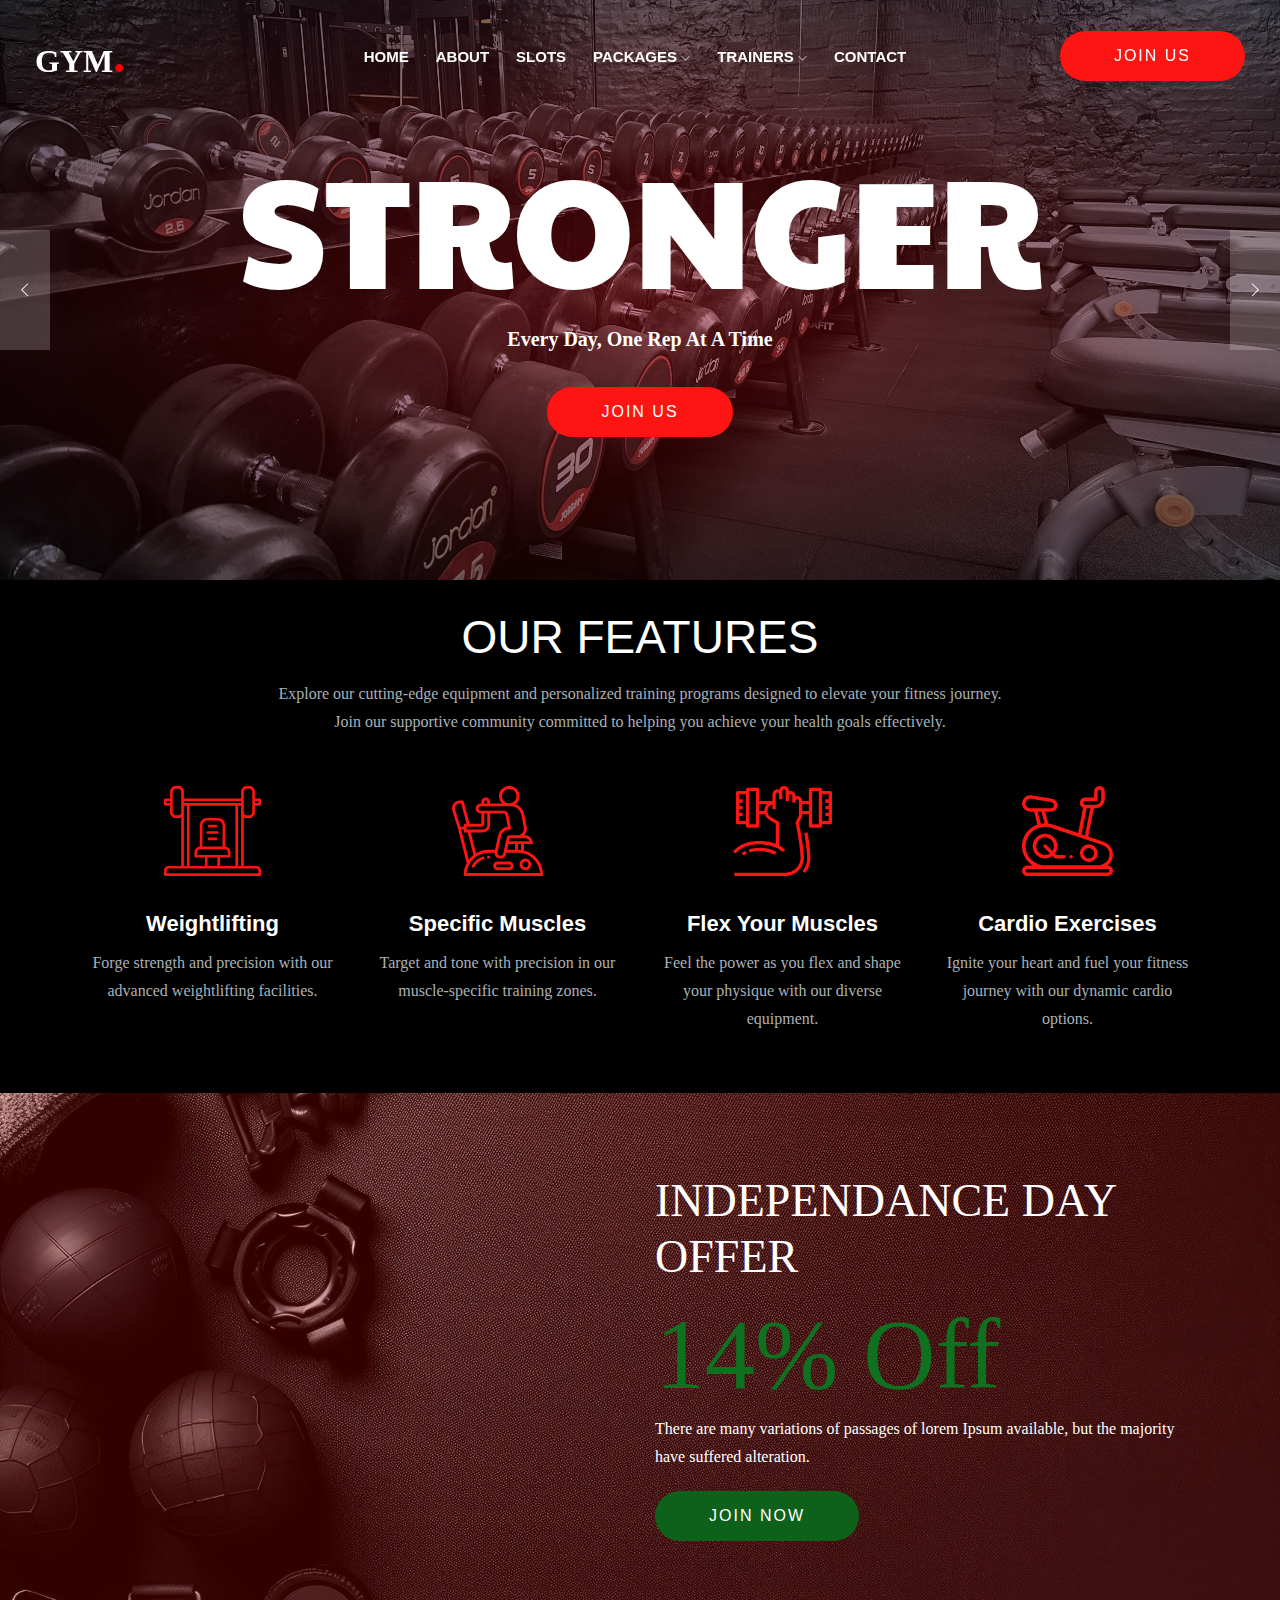
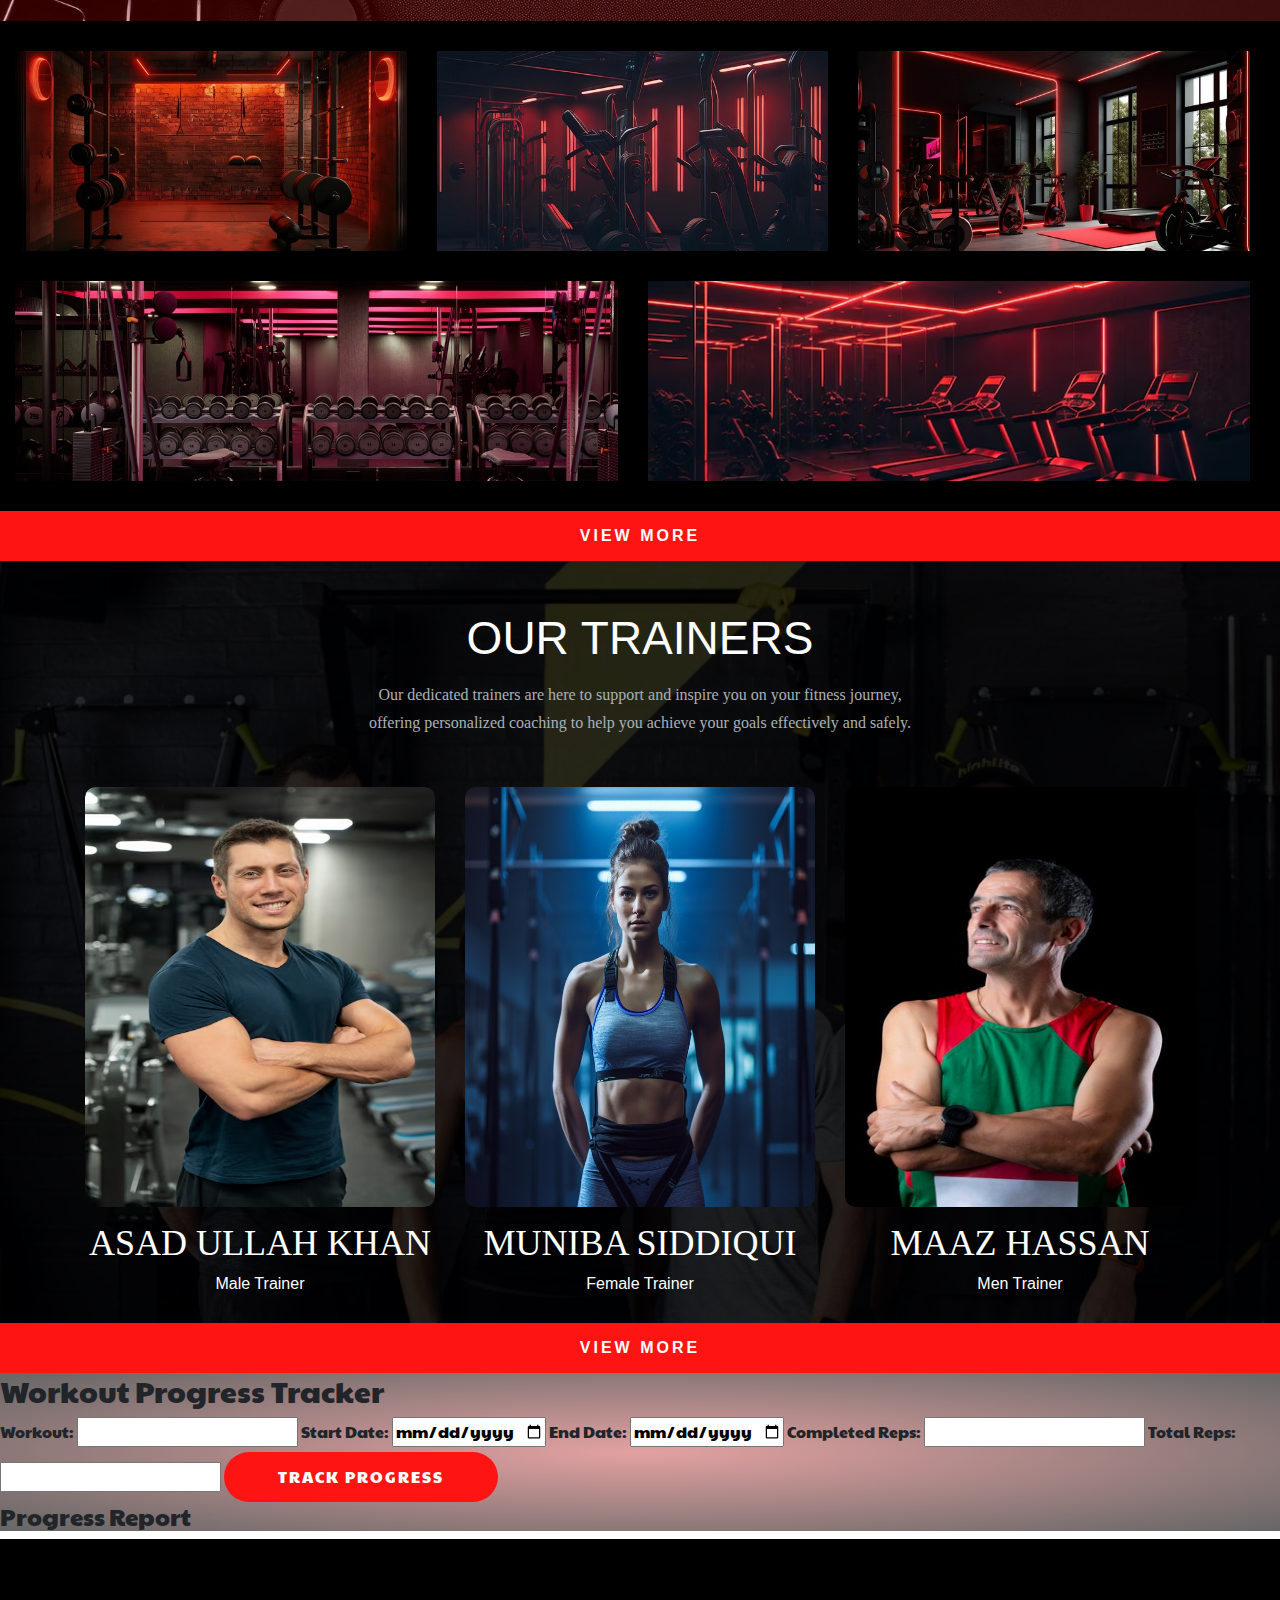
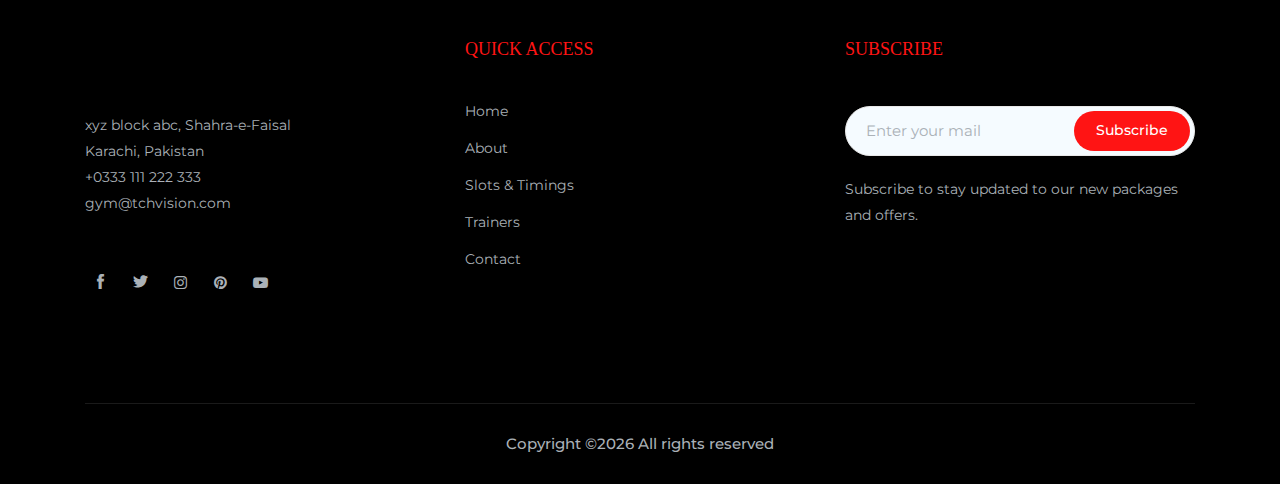
==== commit 218f1ad4: "Update index.html with tracker feature" ====
--- a/index.html
+++ b/index.html
@@ -300,6 +300,40 @@
 
         <a href="maletrainers.html" class="view_pore boxed-btn" style="font-family:'Lucida Sans', 'Lucida Sans Regular', 'Lucida Grande', 'Lucida Sans Unicode', Geneva, Verdana, sans-serif;">View More</a>
 
+        <!-- tracker area -->
+        <div class="tracker overlay">
+            <div class="tracker-container">
+                <h2 class="track">Workout Progress Tracker</h2>
+                
+                <form id="workout-form" class="track-form">
+                    <label for="workout">Workout:</label>
+                    <input type="text" id="workout" required>
+                    
+                    <label for="start-date">Start Date:</label>
+                    <input type="date" id="start-date" required>
+                    
+                    <label for="end-date">End Date:</label>
+                    <input type="date" id="end-date" required>
+                    
+                    <label for="completed-reps">Completed Reps:</label>
+                    <input type="number" id="completed-reps" required>
+                    
+                    <label for="total-reps">Total Reps:</label>
+                    <input type="number" id="total-reps" required>
+                    
+                    <button type="submit" class="boxed-btn3 track-btn">Track Progress</button>
+                </form>
+                
+                <div id="progress-display" class="prot">
+                    <h3 class="track">Progress Report</h3>
+                    <p id="workout-summary"></p>
+                    <p id="progress-percentage"></p>
+                    <p id="remaining-reps"></p>
+                </div>
+            </div>
+        </div>
+
+        
         <!-- footer_start  -->
         <footer class="footer">
             <div class="footer_top">
@@ -425,4 +459,4 @@
 
         <script src="js/main.js"></script>
     </body>
-</html>+</html>
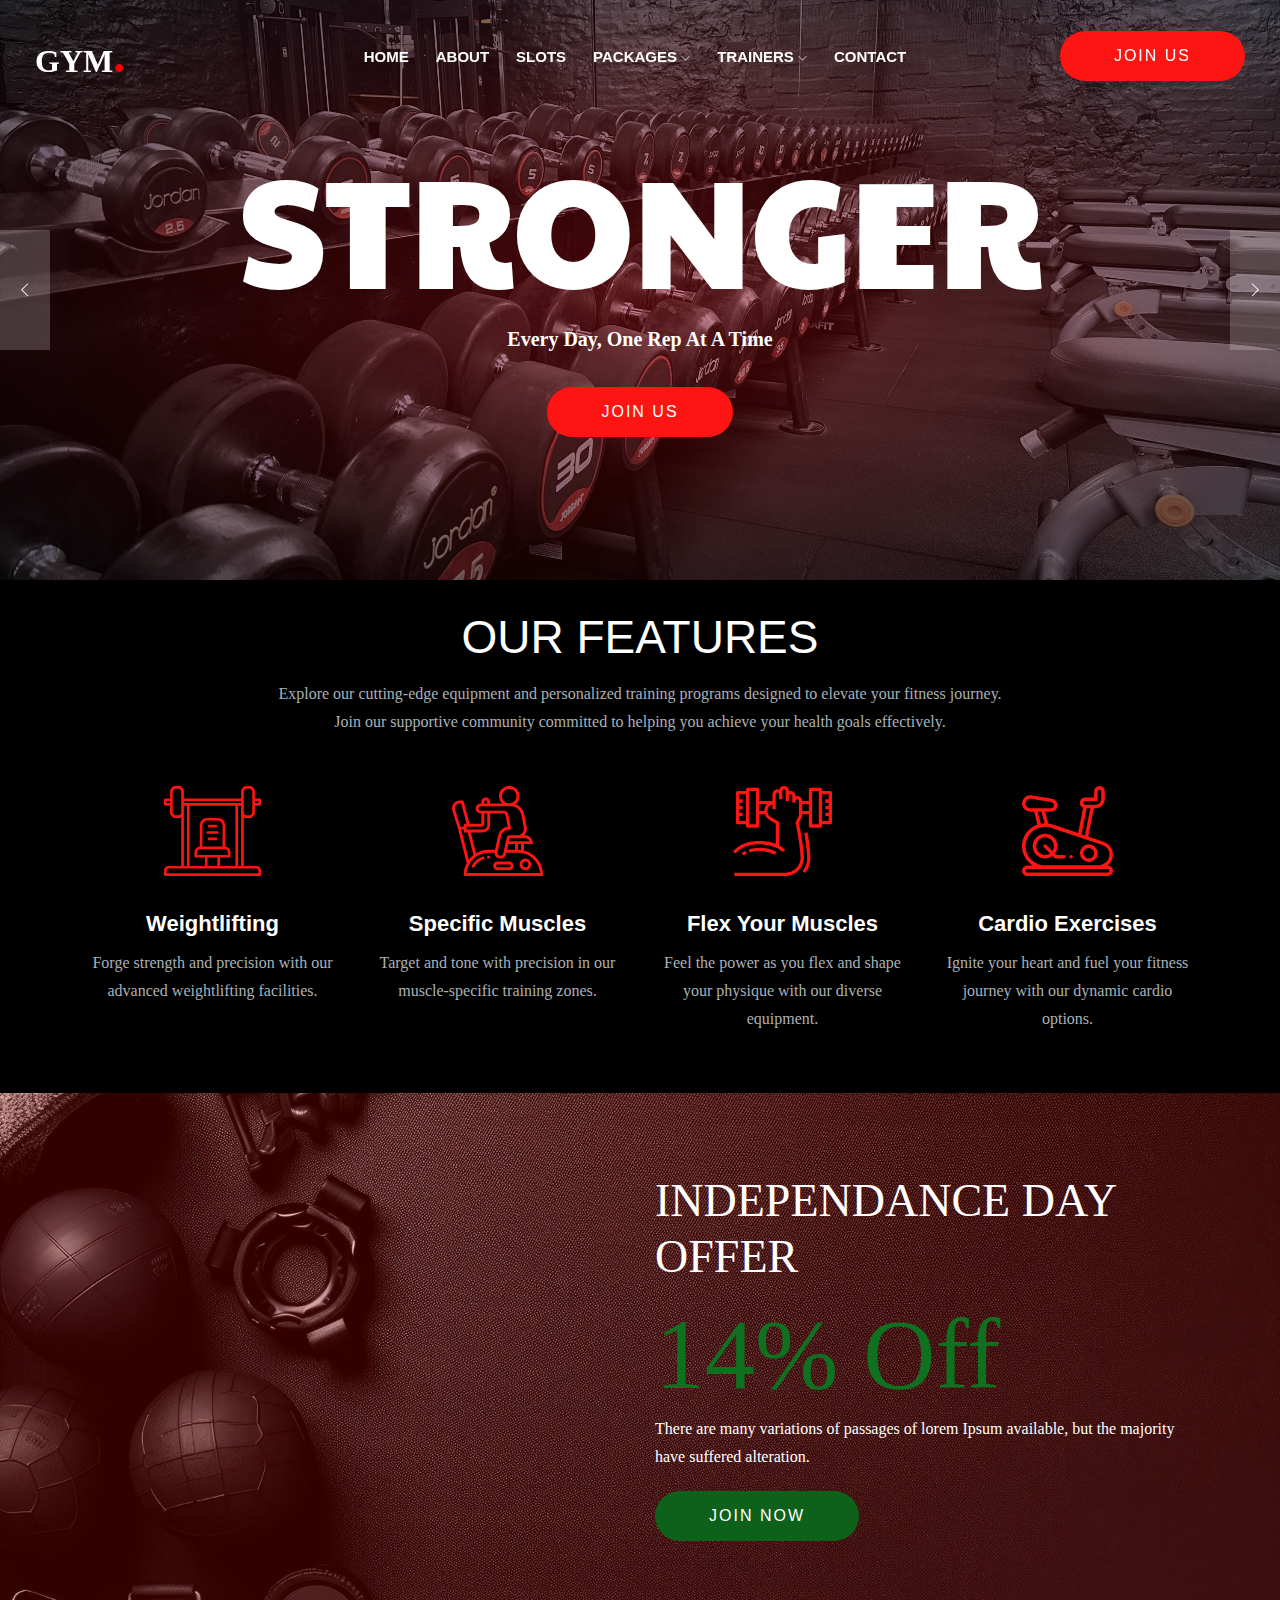
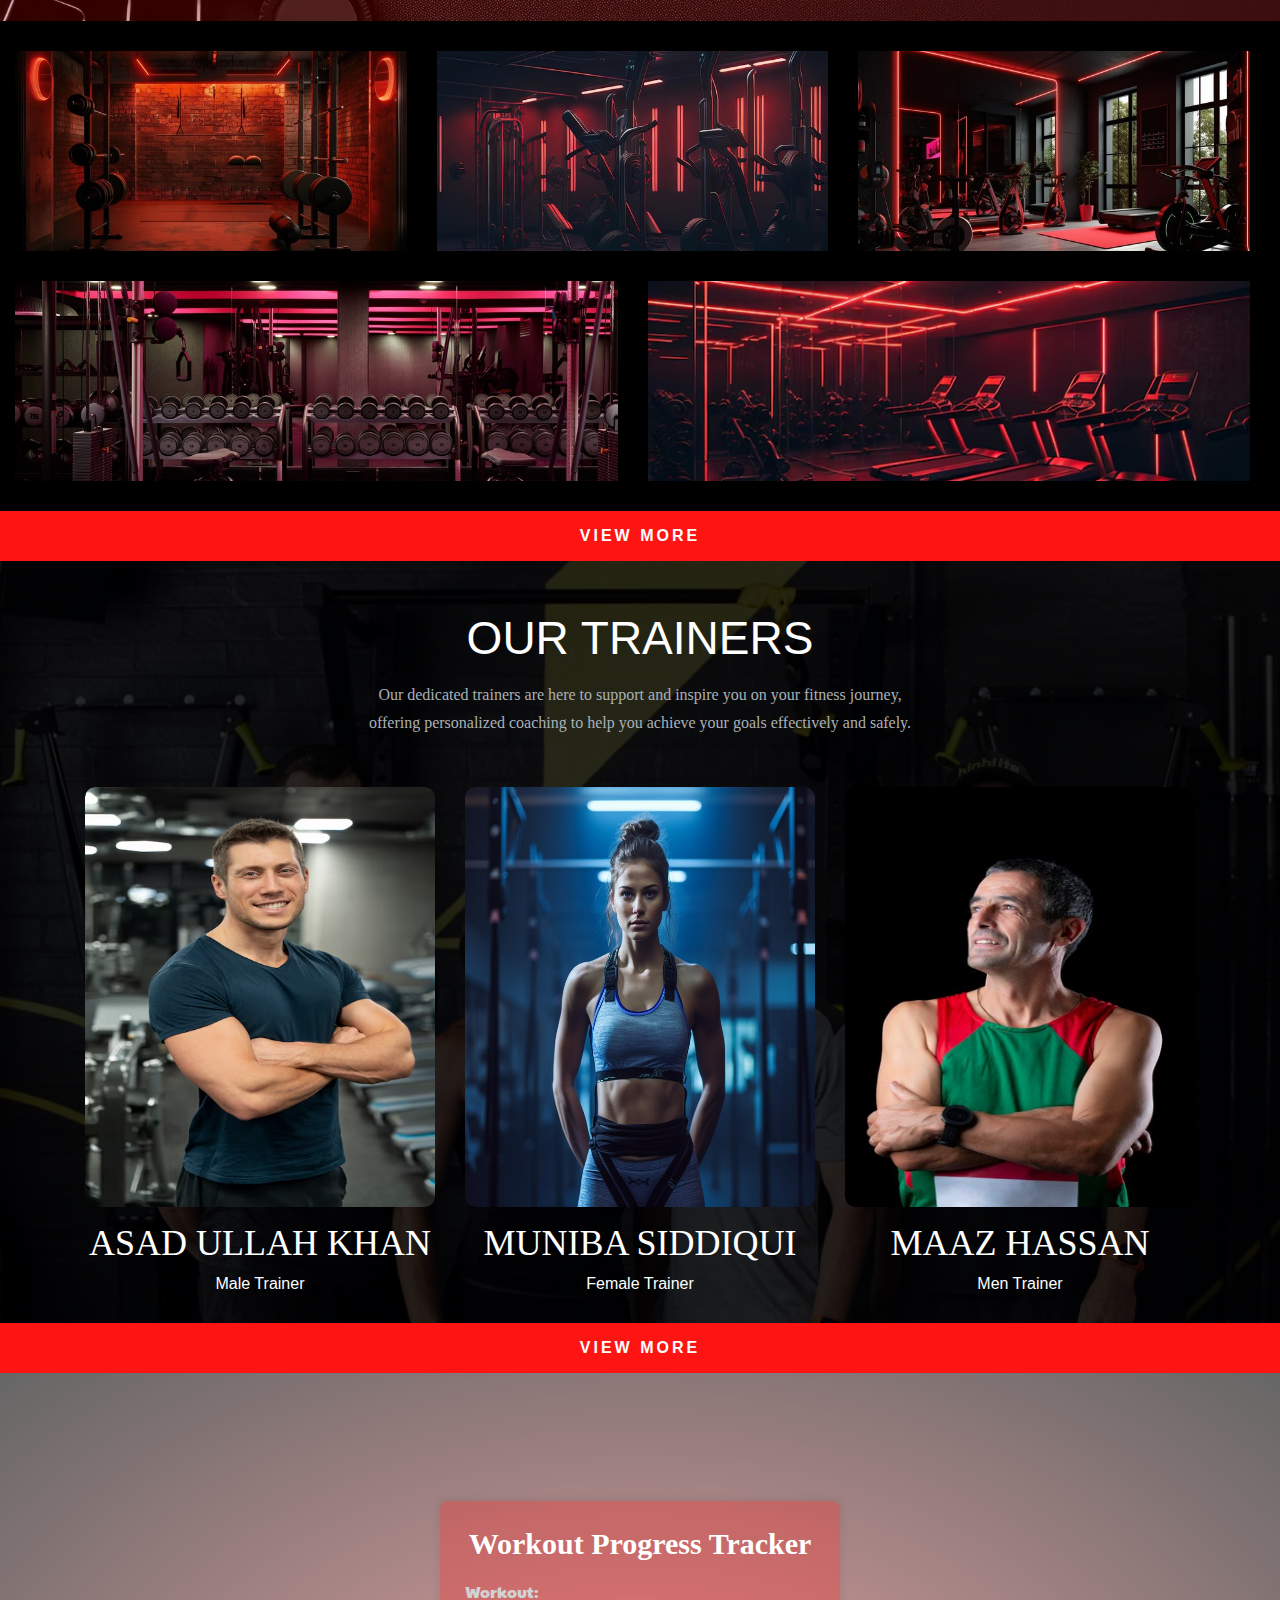
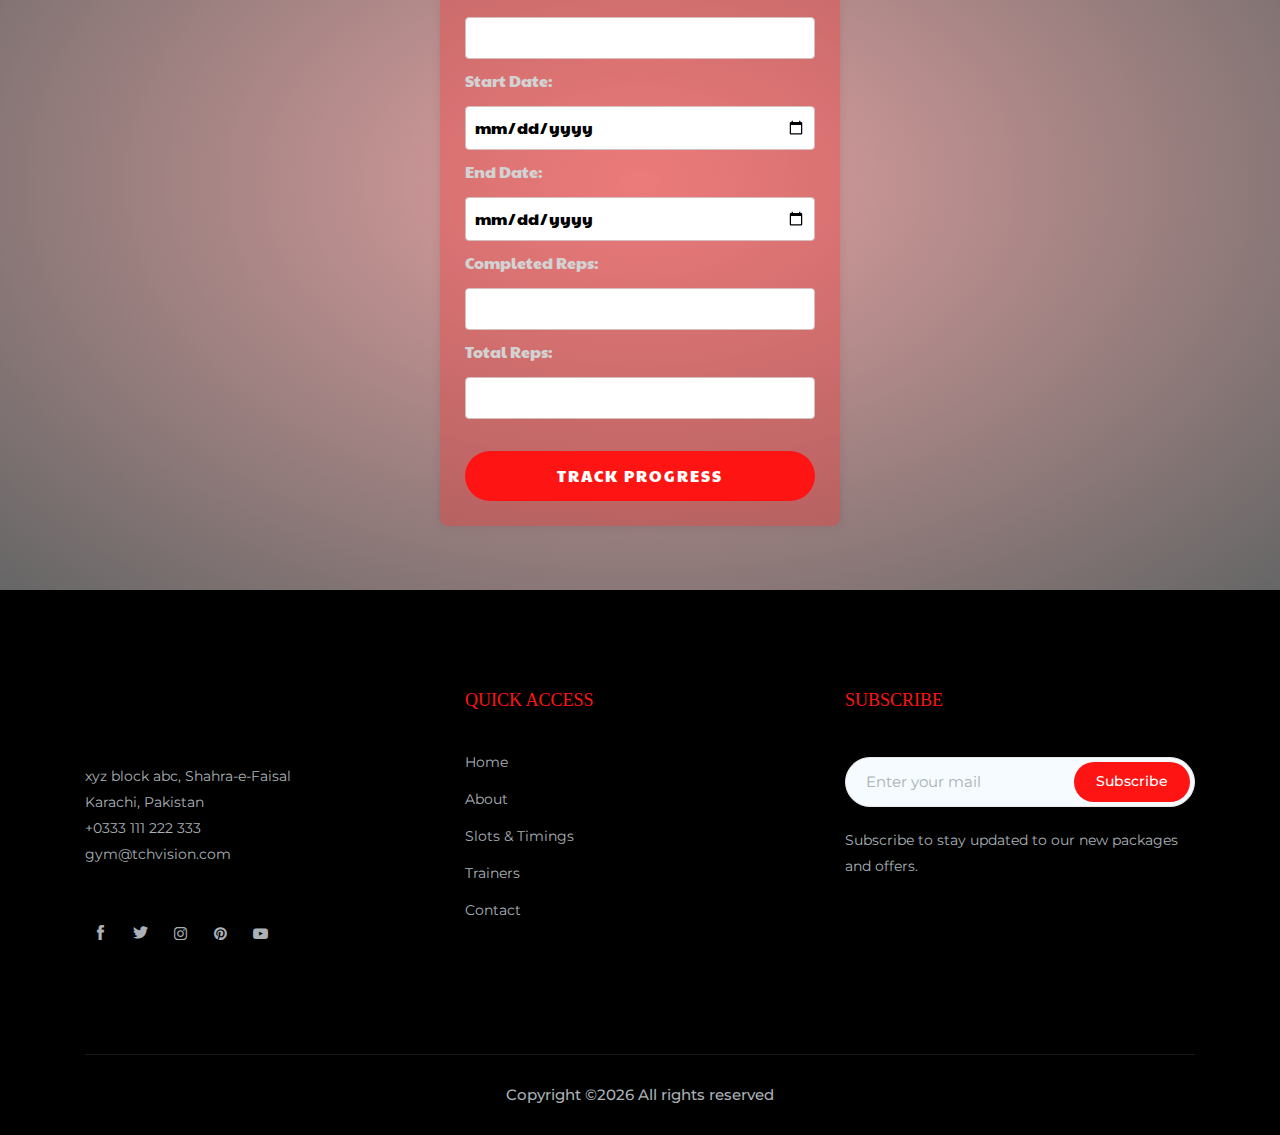
==== commit 6ae7642b: "Update index.html with tracker feature" ====
--- a/index.html
+++ b/index.html
@@ -24,6 +24,8 @@
         <link rel="stylesheet" href="css/nice-select.css">
         <link rel="stylesheet" href="css/flaticon.css">
         <link rel="stylesheet" href="css/slicknav.css">
+        <link rel="stylesheet" href="tracker.css">
+
 
         <link rel="stylesheet" href="css/style.css">
         <!-- <link rel="stylesheet" href="css/responsive.css"> -->
@@ -455,7 +457,7 @@
         <script src="js/jquery.form.js"></script>
         <script src="js/jquery.validate.min.js"></script>
         <script src="js/mail-script.js"></script>
-
+        <script src="tracker.js"></script>
 
         <script src="js/main.js"></script>
     </body>
--- a/tracker.css
+++ b/tracker.css
@@ -0,0 +1,67 @@
+.tracker{
+    background-image: url(../img/banner/10.jpg);
+    padding-top: 8rem;
+    padding-bottom: 4rem;
+    background-repeat: no-repeat;
+    background-size: cover;
+    display: flex;
+    justify-content: center;
+    align-items: center;
+}
+.tracker-container {
+    background-color: #ff2f2f54;
+    padding: 25px;
+    border-radius: 8px;
+    box-shadow: 0 0 10px rgba(0, 0, 0, 0.1);
+    max-width: 400px;
+    width: 100%;
+}
+
+.track {
+    text-align: center;
+    color: #ffffff;
+    font-weight: 600;
+    font-family: cursive;
+}
+
+.track-form{
+    display: flex;
+    flex-direction: column;
+}
+
+.track-form label {
+    margin-top: 10px;
+    color: #d2d2d2;
+    font-weight: 100;
+}
+
+.track-form input {
+    padding: 8px;
+    margin-top: 5px;
+    border: 1px solid #d4bebe;
+    border-radius: 4px;
+}
+.track-btn{
+    margin-top: 2rem;
+}
+#progress-display {
+    margin-top: 20px;
+    display: none;
+}
+
+.prot {
+    margin: 5px 0;
+    background-color: #d4bebe88;
+    padding: 20px;
+    border-radius: 10px;
+}
+
+.prot p{
+    color: #000000;
+}
+/* Responsive Design */
+@media (max-width: 600px) {
+    .tracker-container {
+        padding: 15px;
+    }
+}